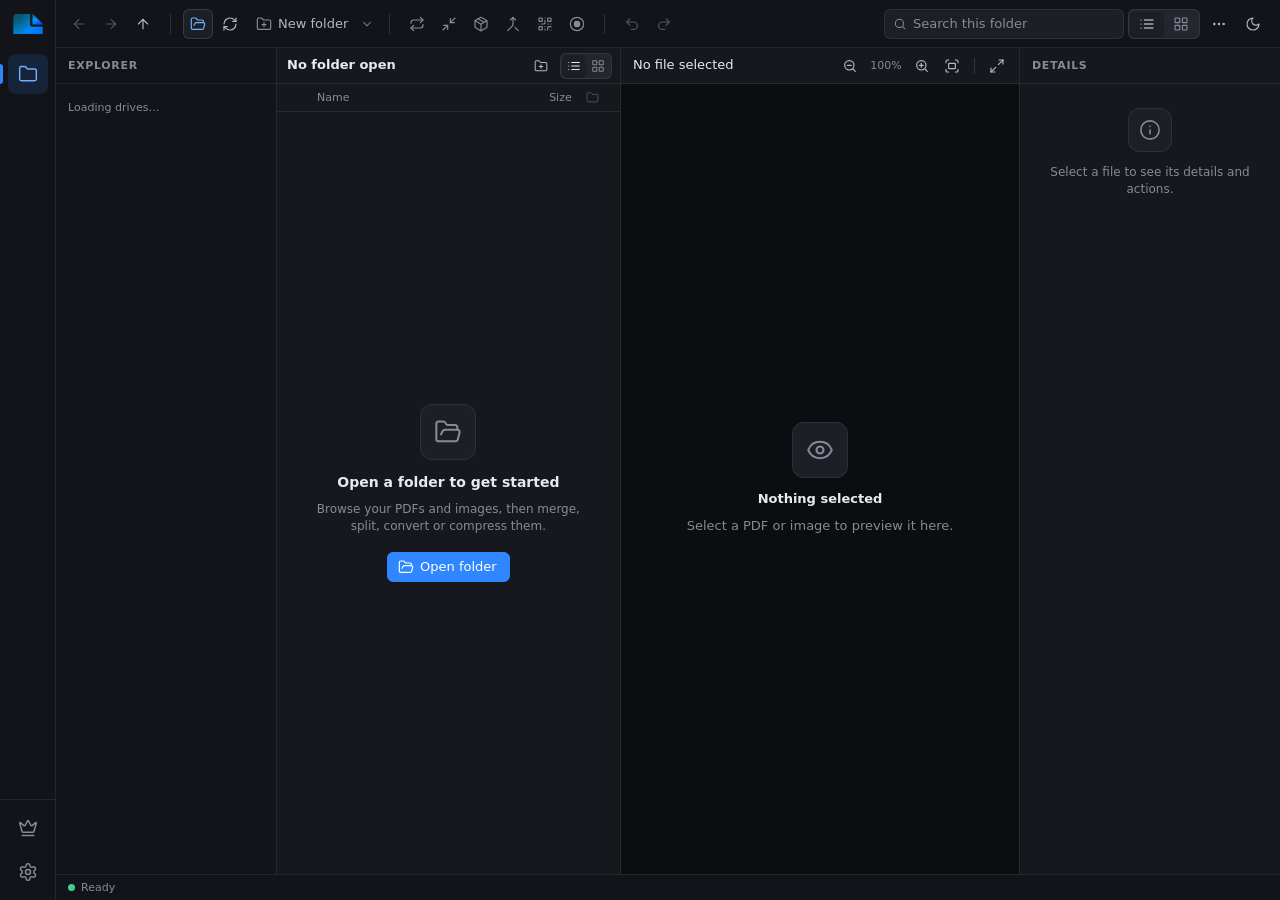
==== ui/index.html @ f3bc3075 "Subscription: plans, checkout, devices and payment history Office Axe now needs an active subscripti" ====
<!DOCTYPE html>
<html lang="en">
<head>
<meta charset="UTF-8">
<meta name="viewport" content="width=device-width, initial-scale=1.0">
<title>Office Axe</title>
<script>
  // pywebview's local file server can drop a few of the ~25 parallel requests
  // on a cold start, leaving the page without icons/styles. If any script or
  // stylesheet fails (or the core modules are missing), reload — at most 3x.
  (function () {
    var failed = false;
    window.addEventListener('error', function (e) {
      var t = e.target;
      if (t && (t.tagName === 'SCRIPT' || t.tagName === 'LINK')) failed = true;
    }, true);
    window.addEventListener('load', function () {
      var bad = failed || typeof Icons === 'undefined' || typeof SFM === 'undefined' ||
                typeof App === 'undefined' || typeof FileTree === 'undefined';
      if (!bad) {
        for (var i = 0; i < document.styleSheets.length; i++) {
          try { if (!document.styleSheets[i].cssRules.length) bad = true; } catch (err) { bad = true; }
        }
      }
      var n = 0;
      try { n = +(sessionStorage.getItem('oxAssetRetry') || 0); } catch (err) {}
      if (bad && n < 3) {
        try { sessionStorage.setItem('oxAssetRetry', String(n + 1)); } catch (err) {}
        setTimeout(function () { location.reload(); }, 150 * (n + 1));
      } else if (!bad) {
        try { sessionStorage.removeItem('oxAssetRetry'); } catch (err) {}
      }
    });
  })();
</script>
<link rel="icon" type="image/png" href="assets/brand/office-axe-mark.png">
<link rel="stylesheet" href="style.css">
<link rel="stylesheet" href="rename-templates.css">
<link rel="stylesheet" href="convert-tools.css">
<link rel="stylesheet" href="pdf-tools.css">
<link rel="stylesheet" href="annotate.css">
<link rel="stylesheet" href="pdf-edit.css">
<link rel="stylesheet" href="studio.css">
<link rel="stylesheet" href="media-tools.css">
<link rel="stylesheet" href="archive.css">
<link rel="stylesheet" href="recorder.css">
<link rel="stylesheet" href="preview-docs.css">
<link rel="stylesheet" href="subscription.css">
<link rel="stylesheet" href="folder-tools.css">
</head>
<body>

<div id="app">

  <!-- ═══════════════════════════════════════════════
       SIDEBAR — vertical navigation rail
       ═══════════════════════════════════════════════ -->
  <aside id="sidebar" aria-label="Main navigation">
    <div class="sidebar-logo" id="sidebar-logo" title="Office Axe"></div>

    <nav class="sidebar-nav">
      <button class="sidebar-btn active" data-panel="workspace" aria-label="Files">
        <i data-icon="folder" data-size="20"></i>
        <span class="tooltip-label">Files</span>
      </button>
    </nav>

    <div class="sidebar-bottom">
      <button class="sidebar-btn" data-panel="subscription" aria-label="Subscription">
        <i data-icon="crown" data-size="20"></i>
        <span class="tooltip-label">Subscription</span>
      </button>
      <button class="sidebar-btn" data-panel="settings" aria-label="Settings">
        <i data-icon="settings" data-size="20"></i>
        <span class="tooltip-label">Settings</span>
      </button>
    </div>
  </aside>

  <!-- ═══════════════════════════════════════════════
       TOOLBAR
       ═══════════════════════════════════════════════ -->
  <header id="toolbar">

    <!-- Navigation -->
    <div class="toolbar-group">
      <button class="toolbar-btn-icon" id="btn-nav-back"    title="Back (Alt+Left)"     aria-label="Back" disabled><i data-icon="arrow-left"></i></button>
      <button class="toolbar-btn-icon" id="btn-nav-forward" title="Forward (Alt+Right)" aria-label="Forward" disabled><i data-icon="arrow-right"></i></button>
      <button class="toolbar-btn-icon" id="btn-nav-up"      title="Up one level (Alt+Up)" aria-label="Up one level"><i data-icon="arrow-up"></i></button>
    </div>

    <div class="toolbar-sep"></div>

    <!-- Folder actions -->
    <div class="toolbar-group">
      <button class="toolbar-btn toolbar-btn-strong" id="btn-open-folder">
        <i data-icon="folder-open"></i><span class="tb-label">Open</span>
      </button>
      <button class="toolbar-btn-icon" id="btn-refresh"    title="Refresh (F5)" aria-label="Refresh"><i data-icon="refresh"></i></button>
      <div class="tb-split" role="group" aria-label="New folder">
        <button class="toolbar-btn" id="btn-new-folder" title="New folder (Ctrl+Shift+N)" aria-label="New folder"><i data-icon="folder-plus"></i><span class="tb-label">New folder</span></button>
        <button class="toolbar-btn-icon tb-split-caret" id="btn-new-folder-menu" title="New folders from a list (Ctrl+Shift+L)" aria-label="More ways to make folders" aria-haspopup="menu"><i data-icon="chevron-down" data-size="14"></i></button>
      </div>
    </div>

    <div class="toolbar-sep"></div>

    <!-- Document tools -->
    <div class="toolbar-group">
      <button class="toolbar-btn" id="btn-convert" title="Convert images to PDF, or PDF pages to images">
        <i data-icon="convert"></i><span class="tb-label">Convert</span>
      </button>
      <button class="toolbar-btn" id="btn-compress-pdf" title="Compress PDFs or images">
        <i data-icon="compress"></i><span class="tb-label">Compress</span>
      </button>
      <button class="toolbar-btn" id="btn-zip" title="Compress the selection to a ZIP (Ctrl+Shift+Z)">
        <i data-icon="package"></i><span class="tb-label">Zip</span>
      </button>
      <button class="toolbar-btn hidden" id="btn-unzip" title="Extract the selected ZIP (Ctrl+Shift+E)">
        <i data-icon="package-open"></i><span class="tb-label">Unzip</span>
      </button>
      <button class="toolbar-btn" id="btn-combine-pdf" title="Merge selected PDFs and images (Ctrl+Enter)">
        <i data-icon="merge"></i><span class="tb-label">Merge</span>
      </button>
      <button class="toolbar-btn" id="btn-qr" title="Pick a QR code on screen — click it to open the link">
        <i data-icon="qr-code"></i><span class="tb-label">QR</span>
      </button>
      <button class="toolbar-btn" id="btn-record" title="Record the screen or take a screenshot (Ctrl+Shift+R)">
        <i data-icon="record"></i><span class="tb-label">Record</span>
      </button>
    </div>

    <div class="toolbar-sep"></div>

    <!-- Undo / Redo -->
    <div class="toolbar-group">
      <button class="toolbar-btn-icon" id="btn-undo" title="Undo (Ctrl+Z)" aria-label="Undo" disabled><i data-icon="undo"></i></button>
      <button class="toolbar-btn-icon" id="btn-redo" title="Redo (Ctrl+Y)" aria-label="Redo" disabled><i data-icon="redo"></i></button>
    </div>

    <div class="toolbar-spacer"></div>

    <!-- Search -->
    <label class="toolbar-search" for="search-input">
      <i data-icon="search" data-size="14"></i>
      <input type="text" id="search-input" placeholder="Search this folder" autocomplete="off" spellcheck="false">
    </label>

    <!-- View toggles -->
    <div class="segmented" role="group" aria-label="View">
      <button class="seg-btn view-mode-btn active" id="btn-view-list"  title="List view" aria-label="List view"><i data-icon="list"></i></button>
      <button class="seg-btn view-mode-btn"        id="btn-view-thumb" title="Thumbnail view" aria-label="Thumbnail view"><i data-icon="grid"></i></button>
    </div>

    <!-- More actions -->
    <button class="toolbar-btn-icon" id="btn-more" title="More actions" aria-label="More actions"><i data-icon="more-horizontal"></i></button>

    <!-- Theme toggle -->
    <button class="toolbar-btn-icon" id="btn-theme" title="Switch to light theme" aria-label="Toggle theme"><i data-icon="moon"></i></button>

  </header>

  <!-- ═══════════════════════════════════════════════
       WORKSPACE — panels rendered here
       ═══════════════════════════════════════════════ -->
  <main id="workspace">

    <!-- ─── PANEL: Files Workspace ─────────────────── -->
    <div id="panel-workspace" class="panel-view" style="display:flex;flex:1;overflow:hidden;">

      <!-- Pane 1: Folder Tree / Navigation -->
      <div class="pane" id="pane-tree">
        <div class="pane-header">
          <span class="pane-title">Explorer</span>
        </div>
        <!-- Alert strip (hidden until needed) -->
        <div class="alert-strip warning hidden" id="alert-strip">
          <i data-icon="alert-triangle" data-size="14"></i>
          <span id="alert-text">Missing documents detected</span>
          <button class="icon-btn icon-btn-sm" style="margin-left:auto" id="alert-dismiss" aria-label="Dismiss"><i data-icon="x" data-size="14"></i></button>
        </div>
        <!-- Tree body -->
        <div class="pane-body">
          <div class="tree-body" id="tree-body">
            <!-- populated by file-tree.js -->
            <div class="empty-state empty-state-sm">
              <p class="empty-state-text">Loading drives…</p>
            </div>
          </div>
        </div>
      </div>

      <div class="pane-resizer" id="resizer-tree-filelist"></div>

      <!-- Pane 2: File List / Thumbnail -->
      <div class="pane" id="pane-filelist">
        <div class="pane-header pane-header-crumbs">
          <!-- Breadcrumb (file-tree.js) -->
          <div id="breadcrumb">
            <span class="breadcrumb-seg last" id="bc-root">No folder open</span>
          </div>
          <button class="icon-btn icon-btn-sm" id="fl-new-folder" title="New folder (Ctrl+Shift+N)" aria-label="New folder"><i data-icon="folder-plus" data-size="14"></i></button>
          <div class="segmented segmented-sm">
            <button class="seg-btn view-btn active" id="fl-view-list"  title="List" aria-label="List"><i data-icon="list" data-size="14"></i></button>
            <button class="seg-btn view-btn"        id="fl-view-thumb" title="Thumbnails" aria-label="Thumbnails"><i data-icon="grid" data-size="14"></i></button>
          </div>
        </div>

        <!-- Column header (list view) / zoom (thumbnail view) -->
        <div class="filelist-toolbar" id="fl-sort-bar">
          <button type="button" class="col-head col-name col-sort" data-sort="name" title="Sort by name">Name<span class="sort-arrow"></span></button>
          <button type="button" class="col-head col-date col-sort" data-sort="mtime" title="Sort by date modified">Modified<span class="sort-arrow"></span></button>
          <button type="button" class="col-head col-size col-sort" data-sort="size" title="Sort by size">Size<span class="sort-arrow"></span></button>
          <button type="button" class="icon-btn icon-btn-sm col-folders-first" id="fl-folders-first" title="Keep folders on top" aria-pressed="false"><i data-icon="folder" data-size="13"></i></button>
          <div class="thumb-zoom-bar" id="thumb-zoom-bar" style="display:none">
            <button class="icon-btn icon-btn-sm" id="thumb-zoom-out" title="Smaller" aria-label="Smaller thumbnails"><i data-icon="minus" data-size="14"></i></button>
            <input type="range" class="zoom-slider" id="thumb-zoom-slider" min="60" max="200" value="100" aria-label="Thumbnail size">
            <button class="icon-btn icon-btn-sm" id="thumb-zoom-in" title="Larger" aria-label="Larger thumbnails"><i data-icon="plus" data-size="14"></i></button>
          </div>
        </div>

        <div class="pane-body">
          <!-- List view -->
          <div id="filelist-list" class="filelist-body">
            <div class="empty-state">
              <div class="empty-state-icon"><i data-icon="folder-open" data-size="28"></i></div>
              <p class="empty-state-title">Open a folder to get started</p>
              <p class="empty-state-text">Browse your PDFs and images, then merge, split, convert or compress them.</p>
              <button class="btn btn-primary" onclick="FileTree.browseFolder()"><i data-icon="folder-open"></i>Open folder</button>
            </div>
          </div>
          <!-- Thumbnail grid (hidden by default) -->
          <div id="filelist-thumb" class="thumb-grid hidden">
            <!-- populated by file-tree.js -->
          </div>
        </div>
      </div>

      <div class="pane-resizer" id="resizer-filelist-preview"></div>

      <!-- Pane 3: Preview -->
      <div class="pane" id="pane-preview">
        <div class="preview-toolbar">
          <span id="preview-file-name" class="label">No file selected</span>
          <div class="toolbar-group" id="preview-zoom-bar">
            <button class="icon-btn" id="preview-zoom-out"   title="Zoom out (Ctrl+−)" aria-label="Zoom out"><i data-icon="zoom-out"></i></button>
            <span   id="preview-zoom-label" class="zoom-label">100%</span>
            <button class="icon-btn" id="preview-zoom-in"    title="Zoom in (Ctrl+=)"  aria-label="Zoom in"><i data-icon="zoom-in"></i></button>
            <button class="icon-btn" id="preview-zoom-reset" title="Reset zoom (Ctrl+0)" aria-label="Reset zoom"><i data-icon="scan-fit"></i></button>
          </div>
          <div class="toolbar-sep toolbar-sep-sm"></div>
          <button class="icon-btn hidden" id="preview-copy-page" title="Copy this page's text" aria-label="Copy page text"><i data-icon="file-text"></i></button>
          <button class="icon-btn hidden" id="preview-copy-all" title="Copy all text" aria-label="Copy all text"><i data-icon="files"></i></button>
          <button class="icon-btn hidden" id="preview-studio" title="Edit: text, comments, signature, photo and pages (Ctrl+Shift+P)" aria-label="Edit"><i data-icon="file-pen"></i></button>
          <button class="icon-btn hidden" id="preview-annotate" title="Annotate image (Ctrl+Shift+A)" aria-label="Annotate image"><i data-icon="annotate"></i></button>
          <button class="icon-btn" id="preview-fullscreen" title="Open full view" aria-label="Open full view"><i data-icon="maximize"></i></button>
        </div>

        <!-- PDF contextual toolbar (shown when a PDF is previewed) -->
        <div class="pdf-ctx-toolbar hidden" id="pdf-ctx-toolbar">
          <button class="icon-btn" id="pdf-rotate-ccw" title="Rotate page counter-clockwise" aria-label="Rotate counter-clockwise"><i data-icon="rotate-ccw"></i></button>
          <button class="icon-btn" id="pdf-rotate-cw"  title="Rotate page clockwise" aria-label="Rotate clockwise"><i data-icon="rotate-cw"></i></button>
          <button class="icon-btn icon-btn-danger" id="pdf-del-page" title="Delete current page" aria-label="Delete current page"><i data-icon="trash"></i></button>
          <div class="toolbar-sep toolbar-sep-sm"></div>
          <button class="btn btn-ghost btn-sm" id="pdf-arrange"  title="Arrange / reorder pages"><i data-icon="layers" data-size="14"></i>Arrange</button>
          <button class="btn btn-ghost btn-sm" id="pdf-split"    title="Split into several PDFs"><i data-icon="scissors" data-size="14"></i>Split</button>
          <button class="btn btn-ghost btn-sm" id="pdf-extract"  title="Extract this page (or a range) to a new PDF"><i data-icon="extract" data-size="14"></i>Extract</button>
          <button class="btn btn-ghost btn-sm" id="pdf-compress" title="Compress PDF"><i data-icon="compress" data-size="14"></i>Compress</button>
        </div>

        <div class="preview-body" id="preview-body" tabindex="-1">
          <!-- Empty state -->
          <div class="preview-empty" id="preview-empty">
            <div class="empty-state-icon"><i data-icon="eye" data-size="28"></i></div>
            <p class="empty-state-title">Nothing selected</p>
            <p class="empty-state-text">Select a PDF or image to preview it here.</p>
          </div>

          <!-- PDF canvas area -->
          <div id="pdf-canvas-wrap" class="hidden"></div>

          <!-- Image preview -->
          <img id="img-preview" class="hidden" src="" alt="preview"
               style="max-width:100%;max-height:100%;object-fit:contain;margin:auto;display:block;padding:16px">

          <!-- Plain text preview -->
          <div  id="text-preview"  class="text-preview hidden"></div>

          <!-- Word / Excel / CSV preview (read-only HTML) -->
          <div  id="doc-preview"   class="doc-preview hidden"></div>

          <!-- PDF floating page nav -->
          <div class="pdf-float-nav hidden" id="pdf-float-nav">
            <button id="pdf-prev" title="Previous page (←)" aria-label="Previous page"><i data-icon="chevron-left"></i></button>
            <div class="pdf-page-info">
              <input type="text" id="pdf-page-input" value="1" aria-label="Page number">
              <span>of <span id="pdf-total-pages">1</span></span>
            </div>
            <button id="pdf-next" title="Next page (→)" aria-label="Next page"><i data-icon="chevron-right"></i></button>
          </div>
        </div>
      </div>

      <div class="pane-resizer" id="resizer-preview-details"></div>

      <!-- Pane 4: Details + Actions -->
      <div class="pane" id="pane-details">
        <div class="pane-header"><span class="pane-title">Details</span></div>

        <!-- Empty state -->
        <div id="details-empty" class="empty-state empty-state-sm">
          <div class="empty-state-icon"><i data-icon="info" data-size="22"></i></div>
          <p class="empty-state-text">Select a file to see its details and actions.</p>
        </div>

        <!-- Content (shown when a file is selected) -->
        <div class="details-body hidden" id="details-content">

          <!-- File header: type badge + dynamic rows -->
          <div class="detail-section detail-head">
            <div class="type-badge" id="file-type-badge">FILE</div>
            <div class="detail-rows" id="detail-rows"></div>
          </div>

          <!-- Quick actions -->
          <div class="detail-section" id="quick-actions">
            <!-- Everyday file actions: one compact row -->
            <div class="qa-quick" role="toolbar" aria-label="File actions">
              <button class="qa-tile primary" id="qa-open" title="Open with the default app"><i data-icon="external-link" data-size="18"></i><span>Open</span></button>
              <button class="qa-tile" id="qa-openwith" title="Choose an installed app"><i data-icon="app-window" data-size="18"></i><span>Open With</span></button>
              <button class="qa-tile" id="qa-opendir" title="Show in folder (Windows Explorer)"><i data-icon="folder-open" data-size="18"></i><span>Folder</span></button>
              <button class="qa-tile" id="qa-copy-path" title="Copy the full path"><i data-icon="copy" data-size="18"></i><span>Copy</span></button>
              <button class="qa-tile" id="qa-rename" title="Rename in the file list (F2) · Tab moves on to the next file"><i data-icon="text-cursor" data-size="18"></i><span>Rename</span></button>
            </div>
            <div class="open-with-pop hidden" id="open-with-pop" role="menu" aria-label="Open with">
              <div id="open-with-list" role="list"></div>
            </div>
            <div class="detail-section-title qa-tools-title">Tools</div>
            <div class="qa-list qa-grid">
              <button class="qa-btn qa-feature hidden" id="qa-sign" title="Sign: draw, type or pick a saved signature, then click on the page to place it (Ctrl+Shift+S)"><span class="icon"><i data-icon="signature"></i></span> Sign</button>
              <button class="qa-btn qa-feature hidden" id="qa-add-photo" title="Add photo: pick a picture (e.g. a passport photo), then drag a box on the page to fit it in"><span class="icon"><i data-icon="image"></i></span> Add photo</button>
              <button class="qa-btn hidden"  id="qa-studio" title="Edit: change text, comment, sign, add photos and arrange pages in one window (Ctrl+Shift+P)"><span class="icon"><i data-icon="file-pen"></i></span> Edit</button>
              <button class="qa-btn hidden"  id="qa-annotate" title="Annotate: highlight, draw, stamp, sign (Ctrl+Shift+A)"><span class="icon"><i data-icon="annotate"></i></span> Annotate</button>
              <button class="qa-btn hidden"  id="qa-compress" title="Compress: make a smaller copy"><span class="icon"><i data-icon="compress"></i></span> Compress</button>
              <button class="qa-btn hidden"  id="qa-convert-pdf" title="Make a PDF of this file (the original is kept)"><span class="icon"><i data-icon="file-pdf"></i></span> To PDF</button>
              <button class="qa-btn hidden"  id="qa-convert-img" title="Convert to JPG / PNG / WEBP / BMP / TIFF"><span class="icon"><i data-icon="convert"></i></span> Convert</button>
              <button class="qa-btn hidden"  id="qa-pdf-images" title="Save PDF pages as images"><span class="icon"><i data-icon="images"></i></span> To images</button>
            </div>
          </div>

          <!-- PDF pages: merge / split / arrange / extract (js/pdf-tools.js) -->
          <div class="detail-section hidden" id="pdf-tools-section">
            <div class="detail-section-title">Pages</div>
            <div class="qa-list qa-grid">
              <button class="qa-btn" id="qa-pdf-arrange" title="Arrange pages: reorder, rotate, delete, insert"><span class="icon"><i data-icon="layers"></i></span> Arrange</button>
              <button class="qa-btn" id="qa-pdf-split" title="Split PDF into several files"><span class="icon"><i data-icon="scissors"></i></span> Split</button>
              <button class="qa-btn" id="qa-pdf-extract" title="Extract pages into a new PDF"><span class="icon"><i data-icon="extract"></i></span> Extract</button>
              <button class="qa-btn" id="qa-pdf-merge" title="Merge with other files"><span class="icon"><i data-icon="merge"></i></span> Merge</button>
              <button class="qa-btn hidden" id="qa-pdf-merge-sel" title="Merge the selected files"><span class="icon"><i data-icon="merge"></i></span> Merge selected</button>
            </div>
          </div>

          <!-- AI Photo Editor (images only) -->
          <div class="detail-section hidden" id="ai-photo-section">
            <div class="detail-section-title">AI photo edit</div>
            <div class="ai-card">
              <div class="ai-card-head">
                <span class="ai-card-icon"><i data-icon="shirt" data-size="16"></i></span>
                <div class="ai-card-text">
                  <div class="ai-card-title">Wear suit &amp; tie</div>
                  <div class="ai-card-sub">Dresses the person in a formal suit</div>
                </div>
                <span class="badge badge-blue ai-card-badge"><i data-icon="sparkles" data-size="11"></i>AI</span>
              </div>
              <div class="ai-opts">
                <div class="ai-opt">
                  <span class="ai-opt-label">Suit</span>
                  <div class="swatches" id="ai-suit-swatches" role="radiogroup" aria-label="Suit colour">
                    <button type="button" class="swatch ai-suit-black" data-v="black" title="Black" aria-label="Black"></button>
                    <button type="button" class="swatch ai-suit-navy" data-v="navy" title="Navy" aria-label="Navy"></button>
                    <button type="button" class="swatch ai-suit-charcoal" data-v="charcoal" title="Charcoal" aria-label="Charcoal"></button>
                    <button type="button" class="swatch ai-suit-grey" data-v="grey" title="Grey" aria-label="Grey"></button>
                  </div>
                  <span class="ai-opt-value" id="ai-suit-name">Black</span>
                  <select id="ai-suit-color" class="hidden" aria-hidden="true">
                    <option value="black">Black</option>
                    <option value="navy">Navy</option>
                    <option value="charcoal">Charcoal</option>
                    <option value="grey">Grey</option>
                  </select>
                </div>
                <div class="ai-opt">
                  <span class="ai-opt-label">Quality</span>
                  <div class="segmented ai-seg" id="ai-quality-seg" role="radiogroup" aria-label="Quality" title="High = best detail; Medium = faster">
                    <button type="button" class="seg-btn active" data-v="high">High</button>
                    <button type="button" class="seg-btn" data-v="medium">Medium</button>
                  </div>
                  <select id="ai-quality" class="hidden" aria-hidden="true">
                    <option value="high">High</option>
                    <option value="medium">Medium</option>
                  </select>
                </div>
                <div class="ai-opt">
                  <span class="ai-opt-label">Necktie</span>
                  <label class="switch" title="Add a necktie"><input type="checkbox" id="ai-tie" checked><span class="switch-track"></span></label>
                </div>
              </div>
              <button class="btn btn-primary btn-block" id="ai-wear-suit" data-ai-action="wear_suit"><i data-icon="shirt" data-size="16"></i>Wear suit &amp; tie</button>
              <div class="ai-out" id="ai-out-name"></div>
              <div id="ai-photo-status" class="ai-status"></div>
            </div>
            <div class="qa-list ai-more">
              <button class="qa-btn hidden" id="ai-compare" title="Before / after slider"><span class="icon"><i data-icon="compare"></i></span> Compare with original</button>
              <button class="qa-btn" id="ai-crop"><span class="icon"><i data-icon="crop"></i></span> Crop…</button>
              <button class="qa-btn" id="ai-photo-size" title="Crop to an official passport / visa / ID photo size"><span class="icon"><i data-icon="user"></i></span> Photo size…</button>
            </div>
          </div>

          <!-- Kept apart from everyday actions -->
          <div class="detail-footer">
            <button class="qa-btn danger" id="qa-delete" title="Move to the _to_review folder next to it (nothing is deleted)"><span class="icon"><i data-icon="archive"></i></span> Move to review</button>
          </div>

        </div>
      </div>

    </div><!-- /panel-workspace -->

    <!-- ─── PANEL: Settings ─────────────────────── -->
    <div id="panel-subscription" class="panel-view page-panel hidden" style="display:none">
      <div class="page-inner sub-page">
        <div class="page-header">
          <div class="page-header-icon"><i data-icon="crown" data-size="20"></i></div>
          <div>
            <h2 class="page-title">Subscription</h2>
            <p class="page-subtitle">Your plan, devices and payments.</p>
          </div>
        </div>
        <div id="sub-page-body"><div class="empty-state empty-state-sm"><span class="spinner"></span></div></div>
      </div>
    </div>

    <div id="panel-settings" class="panel-view page-panel hidden" style="display:none">
      <div class="page-inner">
        <div class="page-header">
          <div class="page-header-icon"><i data-icon="settings" data-size="20"></i></div>
          <div>
            <h2 class="page-title">Settings</h2>
            <p class="page-subtitle">Default folders, OCR language, appearance and the AI key.</p>
          </div>
        </div>
        <div class="card card-row">
          <div class="flex-1">
            <div class="card-title">Application settings</div>
            <p class="text-muted text-sm">Opens the settings window.</p>
          </div>
          <button class="btn btn-primary" id="open-settings-dialog"><i data-icon="settings" data-size="14"></i>Open settings…</button>
        </div>
      </div>
    </div>

  </main><!-- /workspace -->

  <!-- ═══════════════════════════════════════════════
       STATUS BAR
       ═══════════════════════════════════════════════ -->
  <footer id="statusbar">
    <div class="status-item">
      <span class="dot" id="status-dot"></span>
      <span id="status-text">Ready</span>
    </div>
    <div class="status-item" id="status-folder" style="display:none">
      <span class="status-sep"></span>
      <i data-icon="folder" data-size="12"></i>
      <span id="status-folder-name" class="truncate" style="max-width:320px"></span>
    </div>
    <div class="status-sep" id="status-sep-sel" style="display:none"></div>
    <div class="status-item" id="status-sel" style="display:none">
      <span id="status-sel-text"></span>
    </div>
    <div class="status-spacer"></div>
  </footer>

</div><!-- /app -->

<!-- ═══════════════════════════════════════════════
     CONTEXT MENU (legacy mount point; context-menu.js builds #ctx-menu)
     ═══════════════════════════════════════════════ -->
<div id="context-menu" class="hidden"></div>

<!-- ═══════════════════════════════════════════════
     TOAST NOTIFICATIONS
     ═══════════════════════════════════════════════ -->
<div id="toast-container" aria-live="polite"></div>

<!-- ═══════════════════════════════════════════════
     MODAL PORTAL (dialogs render here)
     ═══════════════════════════════════════════════ -->
<div id="modal-portal"></div>

<!-- ═══════════════════════════════════════════════
     SCRIPTS
     ═══════════════════════════════════════════════ -->
<script src="js/icons.js"></script>
<script src="js/bridge.js"></script>
<script src="js/app.js"></script>
<script src="js/file-tree.js"></script>
<script src="js/pdf-text.js"></script>
<script src="js/preview.js"></script>
<script src="js/rename-templates.js"></script>
<script src="js/details.js"></script>
<script src="js/context-menu.js"></script>
<script src="js/dialogs.js"></script>
<script src="js/folder-tools.js"></script>
<script src="js/convert-tools.js"></script>
<script src="js/pdf-tools.js"></script>
<script src="js/archive.js"></script>
<script src="js/annotate.js"></script>
<script src="js/pdf-edit.js"></script>
<script src="js/pdf-form.js"></script>
<script src="js/docx-edit.js"></script>
<script src="js/studio.js"></script>
<script src="js/panels.js"></script>
<script src="js/qr.js"></script>
<script src="js/photo-tools.js"></script>
<script src="js/photo-size.js"></script>
<script src="js/recorder.js"></script>
<script src="js/subscription.js"></script>

</body>
</html>
---- ui/style.css ----
/* ============================================================
   Office Axe — design system + application shell
   style.css

   Full reference with examples: ui/DESIGN.md

   TOKENS (all in :root; light theme overrides under [data-theme="light"])
     Surfaces   --bg-app (deepest) < --bg-sidebar < --bg-panel < --bg-surface
                < --bg-surface-2 (raised);  --bg-hover / --bg-active /
                --bg-selected / --bg-selected-2 are translucent overlays.
     Borders    --border (hairline), --border-strong, --border-focus
     Text       --text-primary, --text-secondary, --text-muted, --text-disabled,
                --text-on-accent, --text-danger
     Accent     --accent (the ONE brand colour), --accent-hover, --accent-active,
                --accent-subtle (tinted bg), --accent-text (accent on dark bg)
     Status     --green/--yellow/--red/--orange/--purple (+ -subtle variants)
     File types --ft-pdf --ft-doc --ft-xls --ft-ppt --ft-img --ft-zip
                --ft-media --ft-code --ft-txt --ft-folder --ft-file
     Spacing    --space-1 4px · -2 8px · -3 12px · -4 16px · -5 24px · -6 32px
     Type       --fs-xs 11 · -sm 12 · -base 13 · -md 14 · -lg 16 · -xl 20 · -2xl 24
                --fw-regular 400 · -medium 500 · -semibold 600 · -bold 700
                --lh-tight 1.25 · --lh 1.45
     Radius     --radius-xs 3 · -sm 4 · (default) 6 · -lg 8 · -xl 12 · -full
     Elevation  --shadow-xs · -sm · (default) · -lg · -popup ; --elev-1..3
     Controls   --control-h 30px · --control-h-sm 26px · --control-h-lg 36px
     Focus      --focus-ring  (use: box-shadow: var(--focus-ring))
     Motion     --transition (fast, 120ms), --transition-slow (200ms)

   COMPONENTS
     Buttons    .btn  .btn-primary  .btn-secondary  .btn-danger  .btn-ghost
                .btn-sm  .btn-lg  .btn-block  .btn-link   .icon-btn (.icon-btn-sm,
                .icon-btn-danger)  .qa-btn (.primary/.danger)  .toolbar-btn(-icon)
     Inputs     .input-text  .form-input  select  textarea  .input-group
                checkbox / radio (native, accent-coloured)  .field  .field-label
                .field-hint  .field-error
     Surfaces   .card (.card-row, .card-title)  .modal-overlay > .modal >
                .modal-header/.modal-body/.modal-footer   .section-title
                .empty-state (.empty-state-icon/-title/-text)
     Feedback   .toast(.success/.error/.warning/.info)  .badge/.pill (+ -blue,
                -green, -yellow, -red, -neutral)  .progress-wrap > .progress-bar
                .spinner  .loading-spinner  .alert-strip  .callout
     Misc       .kbd  .segmented > .seg-btn  .menu / .ctx-item  [data-tooltip]
                .avatar  .divider  .hint  utilities (.hidden .flex-1 .truncate …)
     Icons      <i data-icon="name"></i>  or  Icons.svg('name', 16)  — see js/icons.js
     Feature    (end of file) .modal-head-icon/.modal-heading  .field-grid
                .option-cards/.option-card  .reorder-list/.reorder-row  .progress-block
                .result-list/.result-row  .size-change  .switch  .swatches  .kbd-hints
   ============================================================ */

/* ── Tokens: dark (default) ─────────────────────────────────── */
:root {
  color-scheme: dark;

  /* Surfaces */
  --bg-app:          #0e1014;
  --bg-sidebar:      #121419;
  --bg-panel:        #16181d;
  --bg-surface:      #1c1f25;
  --bg-surface-2:    #23262d;
  --bg-preview:      #0b0d10;
  /* "Paper" — document pages (PDF / Word / Excel previews) stay white in both themes */
  --paper:           #ffffff;
  --paper-text:      #1f2328;
  --paper-muted:     #59636e;
  --paper-line:      #d1d9e0;
  --paper-head:      #f3f5f7;
  --bg-hover:        rgba(255,255,255,.045);
  --bg-active:       rgba(255,255,255,.08);
  --bg-selected:     rgba(47,134,255,.18);
  --bg-selected-2:   rgba(47,134,255,.09);
  --bg-overlay:      rgba(5,6,9,.62);
  --hover-bg:        var(--bg-hover);      /* legacy alias */

  /* Borders */
  --border:          rgba(255,255,255,.075);
  --border-strong:   rgba(255,255,255,.13);
  --border-focus:    #2f86ff;

  /* Text */
  --text-primary:    #e8eaef;
  --text-secondary:  #b3b8c3;
  --text-muted:      #858b97;
  --text-disabled:   #50555f;
  --text-on-accent:  #ffffff;

  /* Accent — the single brand colour */
  --accent:          #2f86ff;   /* Office Axe brand blue */
  --accent-hover:    #4b98ff;
  --accent-active:   #1f6fe6;
  --accent-subtle:   rgba(47,134,255,.14);
  --accent-muted:    rgba(47,134,255,.18);  /* legacy alias */
  --accent-text:     #6fb0ff;
  --accent-ring:     rgba(47,134,255,.40);
  --brand-tile:      #2f86ff;

  /* Status */
  --green:           #3ecf8e;
  --green-subtle:    rgba(62,207,142,.13);
  --yellow:          #e5b54a;
  --yellow-subtle:   rgba(229,181,74,.13);
  --red:             #f0656b;
  --red-subtle:      rgba(240,101,107,.13);
  --orange:          #f2994a;
  --purple:          #a98bff;
  --teal:            #3ec7c0;
  --text-danger:     var(--red);

  /* File-type tints (icons in lists, badges) */
  --ft-pdf:          #f0656b;
  --ft-doc:          #6c9bff;
  --ft-xls:          #3ecf8e;
  --ft-ppt:          #f2994a;
  --ft-img:          #b18cff;
  --ft-zip:          #d9a93c;
  --ft-media:        #3ec7c0;
  --ft-code:         #8fa3bf;
  --ft-txt:          #9aa1ad;
  --ft-folder:       #d8b45a;
  --ft-file:         #8a909b;

  /* Layout */
  --h-titlebar:      0px;
  --h-toolbar:       48px;
  --h-breadcrumb:    36px;
  --h-statusbar:     26px;
  --w-sidebar:       56px;
  --w-sidebar-open:  200px;
  --w-tree:          18%;
  --w-filelist:      28%;
  --w-preview:       36%;
  --w-details:       260px;

  /* Spacing (4/8 scale) */
  --space-0:         2px;
  --space-1:         4px;
  --space-2:         8px;
  --space-3:         12px;
  --space-4:         16px;
  --space-5:         24px;
  --space-6:         32px;

  /* Radius */
  --radius-xs:       3px;
  --radius-sm:       4px;
  --radius:          6px;
  --radius-lg:       8px;
  --radius-xl:       12px;
  --radius-full:     999px;

  /* Elevation */
  --shadow-xs:       0 1px 1px rgba(0,0,0,.25);
  --shadow-sm:       0 1px 2px rgba(0,0,0,.35), 0 0 0 1px rgba(0,0,0,.06);
  --shadow:          0 4px 12px rgba(0,0,0,.35);
  --shadow-lg:       0 12px 32px rgba(0,0,0,.45);
  --shadow-popup:    0 12px 36px rgba(0,0,0,.5), 0 0 0 1px rgba(255,255,255,.06);
  --elev-1:          var(--shadow-sm);
  --elev-2:          var(--shadow);
  --elev-3:          var(--shadow-popup);

  /* Typography */
  --font:            'Segoe UI Variable Text', 'Segoe UI Variable', 'Segoe UI', system-ui, -apple-system, sans-serif;
  --font-display:    'Segoe UI Variable Display', 'Segoe UI Variable', 'Segoe UI', system-ui, sans-serif;
  --font-mono:       'Cascadia Mono', 'Cascadia Code', Consolas, monospace;
  --fs-xs:           11px;
  --fs-sm:           12px;
  --fs-base:         13px;
  --fs-md:           14px;
  --fs-lg:           16px;
  --fs-xl:           20px;
  --fs-2xl:          24px;
  --fw-regular:      400;
  --fw-medium:       500;
  --fw-semibold:     600;
  --fw-bold:         700;
  --lh-tight:        1.25;
  --lh:              1.45;
  --font-size:       var(--fs-base);   /* legacy aliases */
  --font-size-sm:    var(--fs-xs);
  --font-size-lg:    var(--fs-md);

  /* Controls */
  --control-h:       30px;
  --control-h-sm:    26px;
  --control-h-lg:    36px;

  /* Focus + motion */
  --focus-ring:      0 0 0 3px var(--accent-ring);
  --ease:            cubic-bezier(.2,.6,.2,1);
  --transition:      .12s var(--ease);
  --transition-slow: .2s var(--ease);
}

/* ── Tokens: light ──────────────────────────────────────────── */
[data-theme="light"] {
  color-scheme: light;
  --bg-app:          #eef0f3;
  --bg-sidebar:      #f3f4f6;
  --bg-panel:        #fafafb;
  --bg-surface:      #ffffff;
  --bg-surface-2:    #f3f4f6;
  --bg-preview:      #e9ebef;
  --bg-hover:        rgba(16,24,40,.045);
  --bg-active:       rgba(16,24,40,.08);
  --bg-selected:     rgba(26,98,232,.12);
  --bg-selected-2:   rgba(26,98,232,.06);
  --bg-overlay:      rgba(16,20,28,.38);

  --border:          rgba(16,24,40,.09);
  --border-strong:   rgba(16,24,40,.16);
  --border-focus:    #1a62e8;

  --text-primary:    #171a1f;
  --text-secondary:  #484e59;
  --text-muted:      #6b7280;
  --text-disabled:   #b4b9c2;
  --text-on-accent:  #ffffff;

  --accent:          #1a62e8;   /* Office Axe brand blue */
  --accent-hover:    #1553c9;
  --accent-active:   #1146ad;
  --accent-subtle:   rgba(26,98,232,.10);
  --accent-muted:    rgba(26,98,232,.12);
  --accent-text:     #1553c9;
  --accent-ring:     rgba(26,98,232,.30);
  --brand-tile:      #1a62e8;

  --green:           #13804f;
  --green-subtle:    rgba(19,128,79,.10);
  --yellow:          #a16207;
  --yellow-subtle:   rgba(161,98,7,.10);
  --red:             #d0353c;
  --red-subtle:      rgba(208,53,60,.09);
  --orange:          #c2570c;
  --purple:          #7046d6;
  --teal:            #0f7f7a;

  --ft-pdf:          #d0353c;
  --ft-doc:          #2f63d8;
  --ft-xls:          #13804f;
  --ft-ppt:          #c2570c;
  --ft-img:          #7046d6;
  --ft-zip:          #a16207;
  --ft-media:        #0f7f7a;
  --ft-code:         #4b5d78;
  --ft-txt:          #5d636e;
  --ft-folder:       #c08d1b;
  --ft-file:         #6b7280;

  --shadow-xs:       0 1px 1px rgba(16,24,40,.05);
  --shadow-sm:       0 1px 2px rgba(16,24,40,.08), 0 0 0 1px rgba(16,24,40,.03);
  --shadow:          0 4px 12px rgba(16,24,40,.10);
  --shadow-lg:       0 12px 32px rgba(16,24,40,.14);
  --shadow-popup:    0 12px 32px rgba(16,24,40,.16), 0 0 0 1px rgba(16,24,40,.08);
}

/* ── Reset / base ───────────────────────────────────────────── */
*, *::before, *::after { box-sizing: border-box; margin: 0; padding: 0; }
html, body { width: 100%; height: 100%; overflow: hidden; }
body {
  font-family: var(--font);
  font-size:   var(--fs-base);
  line-height: var(--lh);
  color:       var(--text-primary);
  background:  var(--bg-app);
  user-select: none;
  -webkit-user-select: none;
  -webkit-font-smoothing: antialiased;
  text-rendering: optimizeLegibility;
}
* { outline: none; }
:focus-visible { outline: 2px solid var(--border-focus); outline-offset: 1px; }
button, input, select, textarea { font-family: inherit; font-size: inherit; color: inherit; }
button { cursor: pointer; }
input, textarea { user-select: text; -webkit-user-select: text; }
a { color: var(--accent-text); text-decoration: none; }
a:hover { text-decoration: underline; }
code, kbd, pre { font-family: var(--font-mono); }
h1, h2, h3, h4 { font-weight: var(--fw-semibold); line-height: var(--lh-tight); }
::selection { background: var(--accent-ring); }

/* Icons inside text flow */
svg.i { flex-shrink: 0; display: inline-block; vertical-align: middle; }
i[data-icon] { font-style: normal; display: inline-flex; align-items: center; justify-content: center; line-height: 0; flex-shrink: 0; }

/* ── Scrollbars ─────────────────────────────────────────────── */
::-webkit-scrollbar { width: 10px; height: 10px; }
::-webkit-scrollbar-track { background: transparent; }
::-webkit-scrollbar-thumb {
  background: var(--border-strong); border-radius: 10px;
  border: 3px solid transparent; background-clip: padding-box;
}
::-webkit-scrollbar-thumb:hover { background-color: var(--text-disabled); }
::-webkit-scrollbar-corner { background: transparent; }

/* ============================================================
   APP SHELL
   ============================================================ */
#app {
  display: grid;
  grid-template-rows: var(--h-toolbar) 1fr var(--h-statusbar);
  grid-template-columns: var(--w-sidebar) 1fr;
  grid-template-areas:
    "sidebar toolbar"
    "sidebar workspace"
    "sidebar statusbar";
  width:  100vw;
  height: 100vh;
}

/* ── Sidebar ────────────────────────────────────────────────── */
#sidebar {
  grid-area: sidebar;
  background: var(--bg-sidebar);
  border-right: 1px solid var(--border);
  display: flex;
  flex-direction: column;
  align-items: center;
  padding: var(--space-2) 0;
  gap: var(--space-0);
  z-index: 100;
  width: var(--w-sidebar);
}
.sidebar-logo {
  width: 32px; height: 32px;
  display: flex; align-items: center; justify-content: center;
  margin: 0 0 var(--space-3);
  flex-shrink: 0;
  border-radius: var(--radius-lg);
}
.sidebar-logo svg, .sidebar-logo img { display: block; }
.brand-mark { display: block; object-fit: contain; user-select: none; }

/* Full Office Axe logo: navy artwork on light theme, light artwork on dark. */
.brand-wordmark { display: inline-block; line-height: 0; }
.brand-wordmark img { height: 100%; width: auto; user-select: none; }
.brand-wordmark .bw-light { display: none; }
[data-theme="light"] .brand-wordmark .bw-light { display: inline; }
[data-theme="light"] .brand-wordmark .bw-dark  { display: none; }
.sidebar-nav { display: flex; flex-direction: column; align-items: center; gap: var(--space-1); flex: 1; width: 100%; }
.sidebar-bottom { display: flex; flex-direction: column; align-items: center; gap: var(--space-1); width: 100%; padding-top: var(--space-2); border-top: 1px solid var(--border); margin: 0 var(--space-2); }
.sidebar-btn {
  width: 40px; height: 40px;
  display: flex; align-items: center; justify-content: center;
  border-radius: var(--radius-lg);
  color: var(--text-muted);
  position: relative;
  border: none; background: transparent;
  transition: background var(--transition), color var(--transition);
}
.sidebar-btn:hover  { background: var(--bg-hover); color: var(--text-primary); }
.sidebar-btn.active { background: var(--accent-subtle); color: var(--accent-text); }
.sidebar-btn.active::before {
  content: ''; position: absolute; left: -8px; top: 10px; bottom: 10px;
  width: 3px; border-radius: 0 3px 3px 0; background: var(--accent);
}
.sidebar-btn .tooltip-label {
  position: absolute;
  left: calc(100% + 10px);
  top: 50%; transform: translate(-4px, -50%);
  background: var(--bg-surface-2);
  color: var(--text-primary);
  border: 1px solid var(--border-strong);
  padding: 4px 8px;
  border-radius: var(--radius);
  font-size: var(--fs-sm);
  font-weight: var(--fw-medium);
  white-space: nowrap;
  pointer-events: none;
  opacity: 0;
  box-shadow: var(--shadow);
  z-index: 9999;
  transition: opacity var(--transition), transform var(--transition);
}
.sidebar-btn:hover .tooltip-label { opacity: 1; transform: translate(0, -50%); transition-delay: .25s; }
.sidebar-divider { height: 1px; width: 24px; background: var(--border); margin: var(--space-1) 0; }

/* ── Toolbar ────────────────────────────────────────────────── */
#toolbar {
  grid-area: toolbar;
  height: var(--h-toolbar);
  background: var(--bg-sidebar);
  border-bottom: 1px solid var(--border);
  display: flex;
  align-items: center;
  padding: 0 var(--space-3) 0 var(--space-2);
  gap: var(--space-1);
  overflow: hidden;
}
.toolbar-group { display: flex; align-items: center; gap: var(--space-0); }
.toolbar-sep {
  width: 1px; height: 20px; flex-shrink: 0;
  background: var(--border-strong);
  margin: 0 var(--space-2);
}
.toolbar-sep-sm { height: 16px; margin: 0 var(--space-1); }
.toolbar-spacer { flex: 1; min-width: var(--space-2); }

.toolbar-btn {
  display: inline-flex; align-items: center; gap: 6px;
  padding: 0 10px;
  height: var(--control-h);
  border: 1px solid transparent; background: transparent;
  border-radius: var(--radius);
  color: var(--text-secondary);
  font-size: var(--fs-base);
  font-weight: var(--fw-medium);
  white-space: nowrap;
  transition: background var(--transition), color var(--transition), border-color var(--transition);
}
.toolbar-btn:hover    { background: var(--bg-hover);   color: var(--text-primary); }
.toolbar-btn:active   { background: var(--bg-active);  }
.toolbar-btn.active   { background: var(--accent-subtle); color: var(--accent-text); }
.toolbar-btn:disabled { color: var(--text-disabled); pointer-events: none; }
.toolbar-btn .icon    { display: inline-flex; line-height: 0; }
.toolbar-btn svg.i    { color: var(--text-muted); transition: color var(--transition); }
.toolbar-btn:hover svg.i { color: var(--text-primary); }
.toolbar-btn-strong   { background: var(--bg-surface); border-color: var(--border-strong); color: var(--text-primary); box-shadow: var(--shadow-xs); }
.toolbar-btn-strong:hover { background: var(--bg-surface-2); }
.toolbar-btn-strong svg.i { color: var(--accent-text); }
.toolbar-btn.accent   { background: var(--accent); color: var(--text-on-accent); }
.toolbar-btn.accent:hover { background: var(--accent-hover); }

.toolbar-btn-icon {
  display: inline-flex; align-items: center; justify-content: center;
  width: var(--control-h); height: var(--control-h); flex-shrink: 0;
  border: none; background: transparent;
  border-radius: var(--radius);
  color: var(--text-secondary);
  transition: background var(--transition), color var(--transition);
}
.toolbar-btn-icon:hover  { background: var(--bg-hover); color: var(--text-primary); }
.toolbar-btn-icon:active { background: var(--bg-active); }
.toolbar-btn-icon:disabled, .toolbar-btn-icon.disabled { color: var(--text-disabled); pointer-events: none; }
.toolbar-btn-icon.active { background: var(--accent-subtle); color: var(--accent-text); }

/* Search box in toolbar */
.toolbar-search {
  display: flex; align-items: center;
  background: var(--bg-surface);
  border: 1px solid var(--border);
  border-radius: var(--radius);
  padding: 0 var(--space-2);
  gap: 6px;
  height: var(--control-h);
  width: 240px; min-width: 140px; flex-shrink: 1;
  color: var(--text-muted);
  cursor: text;
  transition: border-color var(--transition), box-shadow var(--transition), background var(--transition);
}
.toolbar-search:hover { border-color: var(--border-strong); }
.toolbar-search:focus-within { border-color: var(--border-focus); box-shadow: var(--focus-ring); background: var(--bg-panel); }
.toolbar-search input {
  background: transparent; border: none;
  color: var(--text-primary);
  font-size: var(--fs-base); flex: 1; min-width: 0;
}
.toolbar-search input::placeholder { color: var(--text-muted); }

/* Account avatar button */
.avatar-btn {
  display: inline-flex; align-items: center; justify-content: center;
  width: var(--control-h); height: var(--control-h); flex-shrink: 0;
  border: none; background: transparent; border-radius: var(--radius-full);
  margin-left: var(--space-1);
  transition: box-shadow var(--transition);
}
.avatar-btn:hover .avatar { box-shadow: 0 0 0 2px var(--border-strong); }
.avatar-btn[aria-expanded="true"] .avatar { box-shadow: 0 0 0 2px var(--accent); }
.avatar {
  width: 26px; height: 26px; border-radius: var(--radius-full);
  display: inline-flex; align-items: center; justify-content: center;
  background: var(--bg-surface-2); color: var(--text-secondary);
  border: 1px solid var(--border-strong);
  font-size: var(--fs-sm); font-weight: var(--fw-semibold);
  text-transform: uppercase; flex-shrink: 0;
  transition: box-shadow var(--transition);
}
.avatar.on   { background: var(--accent); border-color: transparent; color: var(--text-on-accent); }
.avatar-lg   { width: 48px; height: 48px; font-size: var(--fs-xl); }

/* Responsive toolbar: drop labels before anything overflows */
@media (max-width: 1320px) { #toolbar .tb-label { display: none; } #toolbar .toolbar-btn { padding: 0; width: var(--control-h); justify-content: center; } }
@media (max-width: 980px)  { .toolbar-search { width: 160px; } }

/* ── Workspace ──────────────────────────────────────────────── */
#workspace {
  grid-area: workspace;
  display: flex;
  overflow: hidden;
  position: relative;
  background: var(--bg-panel);
}

/* ── Status Bar ─────────────────────────────────────────────── */
#statusbar {
  grid-area: statusbar;
  background: var(--bg-sidebar);
  border-top: 1px solid var(--border);
  display: flex; align-items: center;
  padding: 0 var(--space-3);
  gap: var(--space-3);
  font-size: var(--fs-xs);
  color: var(--text-muted);
  overflow: hidden;
}
.status-item {
  display: flex; align-items: center; gap: 6px;
  white-space: nowrap; min-width: 0;
}
.status-item .dot {
  width: 7px; height: 7px; border-radius: 50%;
  background: var(--green);
  flex-shrink: 0;
}
.status-item .dot.busy  { background: var(--accent); animation: pulse 1.2s infinite; }
.status-item .dot.error { background: var(--red); }
.status-sep { width: 1px; height: 12px; background: var(--border-strong); flex-shrink: 0; }
.status-item > .status-sep { margin-right: 6px; }
.status-spacer { flex: 1; }

@keyframes pulse { 0%,100% { opacity: 1; } 50% { opacity: .35; } }

/* ============================================================
   PANES (resizable columns inside #workspace)
   ============================================================ */
.pane {
  display: flex;
  flex-direction: column;
  background: var(--bg-panel);
  overflow: hidden;
  flex-shrink: 0;
  min-height: 0;
  height: 100%;
}
.pane-header {
  height: var(--h-breadcrumb);
  padding: 0 var(--space-3);
  display: flex; align-items: center; gap: var(--space-2);
  border-bottom: 1px solid var(--border);
  background: var(--bg-panel);
  font-size: var(--fs-xs);
  font-weight: var(--fw-semibold);
  color: var(--text-muted);
  text-transform: uppercase;
  letter-spacing: .06em;
  flex-shrink: 0;
}
.pane-title { flex: 1; overflow: hidden; text-overflow: ellipsis; white-space: nowrap; }
.pane-header-crumbs { text-transform: none; letter-spacing: 0; font-weight: var(--fw-regular); padding: 0 var(--space-2) 0 var(--space-1); }
.pane-body { flex: 1; min-height: 0; overflow: hidden; display: flex; flex-direction: column; }

/* Resizer handle between panes */
.pane-resizer {
  width: 5px; margin: 0 -2px;
  background: transparent;
  cursor: col-resize;
  flex-shrink: 0;
  position: relative;
  z-index: 10;
}
.pane-resizer::after {
  content: ''; position: absolute; top: 0; bottom: 0; left: 2px; width: 1px;
  background: var(--border);
  transition: background var(--transition), width var(--transition), left var(--transition);
}
.pane-resizer:hover::after, .pane-resizer.dragging::after { background: var(--accent); width: 3px; left: 1px; }

/* ── Pane 1: Folder tree ───────────────────────────────────── */
#pane-tree { width: var(--w-tree); min-width: 170px; background: var(--bg-sidebar); }
#pane-tree .pane-header { background: var(--bg-sidebar); }

/* Breadcrumb bar */
#breadcrumb {
  flex: 1; min-width: 0;
  display: flex; align-items: center; gap: 1px;
  overflow: hidden;
  font-size: var(--fs-base);
}
.breadcrumb-seg {
  display: inline-flex; align-items: center; gap: 4px;
  padding: 2px 6px;
  border-radius: var(--radius-sm);
  font-size: var(--fs-base);
  color: var(--text-muted);
  cursor: pointer;
  white-space: nowrap;
  flex-shrink: 1; min-width: 0; overflow: hidden; text-overflow: ellipsis;
  transition: background var(--transition), color var(--transition);
}
.breadcrumb-seg:hover  { background: var(--bg-hover); color: var(--text-primary); }
.breadcrumb-seg.last   { color: var(--text-primary); font-weight: var(--fw-semibold); flex-shrink: 0; max-width: 60%; }
.breadcrumb-arrow { color: var(--text-disabled); display: inline-flex; flex-shrink: 0; }
.breadcrumb-more  { flex-shrink: 0; }

/* Tree */
.tree-body { flex: 1; min-height: 0; overflow-y: auto; overflow-x: hidden; padding: var(--space-1) var(--space-1) var(--space-3); }
.tree-browse-btn { margin: var(--space-1) var(--space-1) var(--space-2) !important; width: calc(100% - 8px) !important; justify-content: flex-start !important; }
.tree-section-hdr {
  padding: var(--space-3) var(--space-2) var(--space-1);
  font-size: var(--fs-xs);
  font-weight: var(--fw-semibold);
  letter-spacing: .06em;
  text-transform: uppercase;
  color: var(--text-muted);
}
.tree-node {               /* row = .tree-line + .tree-children (nested nodes) */
  display: block;
  font-size: var(--fs-base);
  color: var(--text-secondary);
  position: relative;
}
.tree-line {
  display: flex; align-items: center; gap: 6px;
  height: 28px;
  padding-right: var(--space-1);
  border-radius: var(--radius);
  cursor: pointer;
  transition: background var(--transition), color var(--transition);
}
.tree-line:hover { background: var(--bg-hover); color: var(--text-primary); }
.tree-node.active > .tree-line { background: var(--bg-selected); color: var(--text-primary); }
.tree-node.active > .tree-line > .tree-icon { color: var(--accent-text); }
.tree-drive > .tree-line { font-weight: var(--fw-medium); }
.tree-arrow {
  width: 16px; height: 28px;
  display: inline-flex; align-items: center; justify-content: center;
  color: var(--text-muted);
  flex-shrink: 0; border-radius: var(--radius-sm);
}
.tree-arrow:hover { color: var(--text-primary); }
.tree-icon { flex-shrink: 0; display: inline-flex; align-items: center; color: var(--ft-folder); }
.tree-drive > .tree-line > .tree-icon { color: var(--text-muted); }
.tree-icon svg { width: 16px; height: 16px; }
.tree-label {
  flex: 1; min-width: 0;
  white-space: nowrap;
  overflow: hidden;
  text-overflow: ellipsis;
  line-height: 28px;
}
.tree-children { width: 100%; flex-basis: 100%; padding-left: 0; }
.tree-loading { padding: 2px 30px; color: var(--text-muted); font-size: var(--fs-xs); }
/* legacy row style (kept for older callers) */
.tree-row { display: flex; align-items: center; gap: 6px; padding: 0 8px; height: 28px; border-radius: var(--radius); cursor: pointer; }
.tree-row:hover { background: var(--bg-hover); }
.tree-row.selected { background: var(--bg-selected); }

/* ── Pane 2: File list ─────────────────────────────────────── */
#pane-filelist { width: var(--w-filelist); min-width: 220px; container-type: inline-size; }
.filelist-toolbar {
  height: 28px;
  padding: 0 calc(var(--space-2) + var(--space-2)) 0 calc(var(--space-2) + var(--space-2));
  display: flex; align-items: center; gap: var(--space-2);
  border-bottom: 1px solid var(--border);
  flex-shrink: 0;
  background: var(--bg-panel);
}
.col-head { font-size: var(--fs-xs); font-weight: var(--fw-medium); color: var(--text-muted); white-space: nowrap; }
.col-name { flex: 1; padding-left: 24px; }
.col-date { width: 96px; text-align: left; flex-shrink: 0; }
.col-size { width: 64px; text-align: right; flex-shrink: 0; }
.filelist-toolbar:has(#thumb-zoom-bar[style*="flex"]) .col-head { display: none; }
@container (max-width: 380px) { .col-date, .file-item .date { display: none !important; } }

.view-btn { /* list/grid toggle in the file list header (also .seg-btn) */ }

/* List view */
.filelist-body { flex: 1; overflow-y: auto; overflow-x: hidden; padding: var(--space-1) var(--space-2); }
.file-item {
  display: flex; align-items: center; gap: var(--space-2);
  padding: 0 var(--space-2);
  height: 30px;
  cursor: default;
  border-radius: var(--radius);
  position: relative;
  color: var(--text-primary);
}
.file-item:hover    { background: var(--bg-hover); }
.file-item.selected { background: var(--bg-selected); }
.file-item.selected:hover { background: var(--bg-selected); }
.file-item.focused  { box-shadow: inset 0 0 0 1px var(--accent-ring); }
.file-item .icon    { flex-shrink: 0; width: 16px; display: inline-flex; align-items: center; justify-content: center; }
.file-item .name    { flex: 1; min-width: 0; overflow: hidden; text-overflow: ellipsis; white-space: nowrap; font-size: var(--fs-base); }
.file-item.is-dir .name { font-weight: var(--fw-medium); }
.file-item .date    { width: 96px; flex-shrink: 0; font-size: var(--fs-xs); color: var(--text-muted); white-space: nowrap; overflow: hidden; text-overflow: ellipsis; font-variant-numeric: tabular-nums; }
.file-item .size    { width: 64px; flex-shrink: 0; font-size: var(--fs-xs); color: var(--text-muted); white-space: nowrap; text-align: right; font-variant-numeric: tabular-nums; }
.file-item .ext-badge {
  font-size: 9px; font-weight: var(--fw-bold); letter-spacing: .04em;
  padding: 1px 4px; border-radius: var(--radius-xs);
  text-transform: uppercase;
}

/* File-type tints — used by Icons.file() and badges */
.ft { display: inline-flex; align-items: center; justify-content: center; line-height: 0; color: var(--ft-file); }
.ft-pdf    { color: var(--ft-pdf); }
.ft-doc    { color: var(--ft-doc); }
.ft-xls    { color: var(--ft-xls); }
.ft-ppt    { color: var(--ft-ppt); }
.ft-img    { color: var(--ft-img); }
.ft-zip    { color: var(--ft-zip); }
.ft-media  { color: var(--ft-media); }
.ft-code   { color: var(--ft-code); }
.ft-txt    { color: var(--ft-txt); }
.ft-folder { color: var(--ft-folder); }
.ft-file   { color: var(--ft-file); }

/* Thumbnail grid view */
.thumb-grid {
  display: grid;
  grid-template-columns: repeat(auto-fill, minmax(112px, 1fr));
  align-content: start;
  gap: var(--space-2);
  padding: var(--space-3);
  overflow-y: auto;
  flex: 1;
}
.thumb-tile {
  display: flex; flex-direction: column; align-items: center; gap: 6px;
  padding: var(--space-2) var(--space-1) 6px;
  border-radius: var(--radius-lg);
  border: 1px solid transparent;
  cursor: default;
  transition: background var(--transition), border-color var(--transition);
  position: relative;
}
.thumb-tile:hover    { background: var(--bg-hover); }
.thumb-tile.selected { border-color: var(--accent); background: var(--bg-selected); }
.thumb-tile .img-wrap {
  width: 80px; height: 90px;
  display: flex; align-items: center; justify-content: center;
  border-radius: var(--radius);
  overflow: hidden;
  background: var(--bg-surface);
  border: 1px solid var(--border);
}
.thumb-tile img { max-width: 100%; max-height: 100%; object-fit: contain; }
.thumb-tile .thumb-icon { display: inline-flex; color: var(--text-muted); }
.thumb-tile .thumb-name {
  font-size: var(--fs-xs); text-align: center;
  overflow: hidden; text-overflow: ellipsis;
  white-space: nowrap; width: 100%;
  color: var(--text-secondary);
}
.thumb-tile.selected .thumb-name { color: var(--text-primary); }
.thumb-tile .thumb-pages { font-size: 10px; color: var(--text-muted); }
.thumb-zoom-bar {
  display: flex; align-items: center; gap: var(--space-1);
  margin-left: auto; font-size: var(--fs-xs); color: var(--text-muted);
}

/* Range slider (thumb zoom + generic) */
input[type="range"] { accent-color: var(--accent); }
.zoom-slider {
  -webkit-appearance: none; appearance: none;
  width: 90px; height: 4px;
  background: var(--border-strong); border-radius: 2px; cursor: pointer;
}
.zoom-slider::-webkit-slider-thumb {
  -webkit-appearance: none; appearance: none;
  width: 14px; height: 14px; background: var(--bg-surface);
  border: 2px solid var(--accent);
  border-radius: 50%; cursor: pointer;
}

/* ── Pane 3: Preview ──────────────────────────────────────────*/
#pane-preview {
  flex: 1;
  min-width: 240px;
  position: relative;
}
.preview-toolbar {
  height: var(--h-breadcrumb);
  padding: 0 var(--space-2) 0 var(--space-3);
  display: flex; align-items: center; gap: var(--space-1);
  border-bottom: 1px solid var(--border);
  flex-shrink: 0;
  background: var(--bg-panel);
}
.preview-toolbar .label {
  font-size: var(--fs-base); font-weight: var(--fw-medium); color: var(--text-primary);
  flex: 1; min-width: 0; overflow: hidden; text-overflow: ellipsis; white-space: nowrap;
}
.zoom-label { font-size: var(--fs-xs); color: var(--text-muted); min-width: 40px; text-align: center; font-variant-numeric: tabular-nums; }
.preview-body {
  flex: 1;
  min-height: 0;
  overflow: hidden;
  display: flex;
  flex-direction: column;
  position: relative;
  background: var(--bg-preview);
}
.preview-empty {
  flex: 1; display: flex; flex-direction: column;
  align-items: center; justify-content: center; gap: var(--space-2);
  color: var(--text-muted); padding: var(--space-5); text-align: center;
}
.preview-empty .big-icon { font-size: 40px; opacity: .5; margin: 0; }
.preview-empty p { font-size: var(--fs-base); }

/* PDF preview pages */
#pdf-canvas-wrap {
  flex: 1; overflow: auto;
  display: flex; flex-direction: column; align-items: center;
  padding: var(--space-4) var(--space-3) 72px;
  gap: var(--space-3);
}
.pdf-page-canvas {
  display: block;
  margin: 0 auto;
  background: #fff;
  border-radius: 2px;
  box-shadow: 0 1px 3px rgba(0,0,0,.25), 0 8px 24px rgba(0,0,0,.25);
}
[data-page-slot] { background: var(--bg-surface) !important; box-shadow: none !important; border: 1px solid var(--border); }

/* PDF floating nav */
.pdf-float-nav {
  position: absolute;
  bottom: var(--space-4); left: 50%; transform: translateX(-50%);
  display: flex; align-items: center; gap: var(--space-1);
  background: color-mix(in srgb, var(--bg-surface-2) 88%, transparent);
  backdrop-filter: blur(12px);
  border: 1px solid var(--border-strong);
  border-radius: var(--radius-full);
  padding: 3px;
  box-shadow: var(--shadow-lg);
  z-index: 50;
}
.pdf-float-nav button {
  width: 28px; height: 28px; display: inline-flex; align-items: center; justify-content: center;
  background: transparent; border: none;
  color: var(--text-secondary);
  border-radius: var(--radius-full);
  transition: background var(--transition), color var(--transition);
}
.pdf-float-nav button:hover { color: var(--text-primary); background: var(--bg-hover); }
.pdf-page-info { font-size: var(--fs-sm); color: var(--text-muted); display: flex; align-items: center; gap: 6px; padding: 0 2px; font-variant-numeric: tabular-nums; }
.pdf-page-info input {
  width: 36px; height: 24px; background: var(--bg-surface); border: 1px solid var(--border);
  color: var(--text-primary); border-radius: var(--radius-sm);
  padding: 0 4px; text-align: center; font-size: var(--fs-sm);
}
.pdf-page-info input:focus { border-color: var(--border-focus); }

/* Image preview */
#img-preview { transition: opacity var(--transition-slow); }
#img-preview-canvas { max-width: 100%; max-height: 100%; object-fit: contain; display: block; margin: auto; }

/* Text preview */
.text-preview {
  flex: 1; overflow: auto;
  padding: var(--space-4) var(--space-5);
  font-family: var(--font-mono);
  font-size: var(--fs-sm);
  color: var(--text-secondary);
  background: var(--bg-panel);
  line-height: 1.7;
  white-space: pre-wrap;
  word-break: break-word;
  user-select: text;
}

/* PDF contextual toolbar (below the preview header) */
.pdf-ctx-toolbar {
  height: 36px;
  padding: 0 var(--space-2);
  display: flex; align-items: center; gap: var(--space-0);
  background: var(--bg-panel);
  border-bottom: 1px solid var(--border);
  flex-shrink: 0;
  overflow: hidden;
}
.pdf-ctx-toolbar .btn-sm { color: var(--text-secondary); }
#pane-preview { container-type: inline-size; }
@container (max-width: 520px) { .pdf-ctx-toolbar .btn-sm { font-size: 0; gap: 0; padding: 0 6px; } }
/* At ≤100% zoom pages shrink to the pane width instead of overflowing */
#pdf-canvas-wrap.fit-width .pdf-page-canvas { max-width: 100%; height: auto; }
#pdf-canvas-wrap.fit-width [data-page-slot] { max-width: 100%; }
.pdf-ctx-toolbar .btn-sm:hover { color: var(--text-primary); }

/* ── Pane 4: Details ─────────────────────────────────────────*/
#pane-details { width: var(--w-details); min-width: 200px; }
.details-body { flex: 1; overflow-y: auto; padding: 0; display: flex; flex-direction: column; }

.detail-section {
  display: flex; flex-direction: column; gap: var(--space-2);
  padding: var(--space-3) var(--space-3);
  border-bottom: 1px solid var(--border);
}
.detail-section:last-child { border-bottom: none; }
.detail-section-title {
  display: flex; align-items: center; gap: var(--space-2);
  font-size: var(--fs-xs); font-weight: var(--fw-semibold);
  letter-spacing: .06em; text-transform: uppercase;
  color: var(--text-muted);
}
.detail-head { gap: var(--space-3); }
.detail-rows { display: grid; grid-template-columns: auto 1fr; gap: 6px var(--space-3); }
.detail-row { display: contents; }
.detail-label { color: var(--text-muted); font-size: var(--fs-sm); white-space: nowrap; }
.detail-value {
  font-size: var(--fs-sm); color: var(--text-primary);
  min-width: 0; overflow: hidden; text-overflow: ellipsis; white-space: nowrap;
  user-select: text;
}
.detail-value.mono { font-family: var(--font-mono); font-size: var(--fs-xs); }
.detail-row:first-child .detail-value { white-space: normal; word-break: break-word; font-weight: var(--fw-medium); }

/* Type badge (details header) */
.type-badge, .file-type-badge {
  display: inline-flex; align-items: center; justify-content: center; gap: 6px;
  align-self: flex-start;
  height: 26px;
  padding: 0 10px;
  border-radius: var(--radius);
  font-size: var(--fs-xs);
  font-weight: var(--fw-bold);
  letter-spacing: .06em;
  background: var(--bg-surface-2);
  color: var(--text-secondary);
}
.type-pdf    { background: color-mix(in srgb, var(--ft-pdf) 15%, transparent);  color: var(--ft-pdf); }
.type-doc    { background: color-mix(in srgb, var(--ft-doc) 15%, transparent);  color: var(--ft-doc); }
.type-xls    { background: color-mix(in srgb, var(--ft-xls) 15%, transparent);  color: var(--ft-xls); }
.type-ppt    { background: color-mix(in srgb, var(--ft-ppt) 15%, transparent);  color: var(--ft-ppt); }
.type-img    { background: color-mix(in srgb, var(--ft-img) 15%, transparent);  color: var(--ft-img); }
.type-zip    { background: color-mix(in srgb, var(--ft-zip) 15%, transparent);  color: var(--ft-zip); }
.type-txt    { background: color-mix(in srgb, var(--ft-txt) 15%, transparent);  color: var(--ft-txt); }
.type-file   { background: var(--bg-surface-2); color: var(--text-muted); }
.type-folder { background: color-mix(in srgb, var(--ft-folder) 15%, transparent); color: var(--ft-folder); }

/* Quick actions */
.qa-list, .quick-actions { display: flex; flex-direction: column; gap: var(--space-0); }
.qa-btn {
  display: flex; align-items: center; gap: var(--space-2);
  width: 100%; min-height: 30px;
  padding: 0 var(--space-2);
  border: none; background: transparent;
  border-radius: var(--radius);
  color: var(--text-secondary);
  font-size: var(--fs-base);
  text-align: left;
  transition: background var(--transition), color var(--transition);
}
.qa-btn:hover   { background: var(--bg-hover); color: var(--text-primary); }
.qa-btn:active  { background: var(--bg-active); }
.qa-btn:disabled { color: var(--text-disabled); pointer-events: none; }
.qa-btn .icon   { width: 16px; display: inline-flex; align-items: center; justify-content: center; color: var(--text-muted); flex-shrink: 0; font-size: 14px; }
.qa-btn:hover .icon { color: var(--text-primary); }
.qa-btn.primary { color: var(--accent-text); }
.qa-btn.primary .icon { color: var(--accent-text); }
.qa-btn.primary:hover { background: var(--accent-subtle); }
.qa-btn.danger  { color: var(--red); }
.qa-btn.danger .icon { color: var(--red); }
.qa-btn.danger:hover  { background: var(--red-subtle); }

/* Rename input */
.rename-wrap { display: flex; flex-direction: column; gap: var(--space-1); }
.rename-input { width: 100%; }
.rename-apply-btn { /* legacy */ align-self: flex-end; }

/* Rename suggestion dropdown */
.rename-suggestions {
  position: absolute;
  z-index: 500;
  background: var(--bg-surface);
  border: 1px solid var(--border-strong);
  border-radius: var(--radius-lg);
  box-shadow: var(--shadow-popup);
  max-height: 220px; overflow-y: auto;
  min-width: 200px;
  padding: var(--space-1) 0;
}
.rename-suggest-item, .ac-item {
  padding: 6px var(--space-3);
  cursor: pointer;
  font-size: var(--fs-sm);
  color: var(--text-primary);
}
.rename-suggest-item:hover, .rename-suggest-item.active,
.ac-item:hover, .ac-item.active { background: var(--bg-selected); color: var(--text-primary); }

/* ============================================================
   BUTTONS
   ============================================================ */
.btn {
  display: inline-flex; align-items: center; justify-content: center; gap: 6px;
  height: var(--control-h);
  padding: 0 var(--space-3);
  border-radius: var(--radius);
  border: 1px solid var(--border-strong);
  background: var(--bg-surface);
  color: var(--text-primary);
  font-size: var(--fs-base);
  font-weight: var(--fw-medium);
  line-height: 1;
  white-space: nowrap;
  box-shadow: var(--shadow-xs);
  transition: background var(--transition), border-color var(--transition), color var(--transition), box-shadow var(--transition);
}
.btn:hover   { background: var(--bg-surface-2); border-color: var(--border-strong); }
.btn:active  { background: var(--bg-active); }
.btn:focus-visible { outline: none; box-shadow: var(--focus-ring); border-color: var(--border-focus); }
.btn:disabled, .btn.disabled { opacity: .45; pointer-events: none; box-shadow: none; }
.btn .icon   { display: inline-flex; line-height: 0; font-size: 14px; }
.btn svg.i   { margin-left: -2px; }

.btn-secondary { background: var(--bg-surface-2); }
.btn-secondary:hover { background: var(--bg-active); }

.btn-primary { background: var(--accent); border-color: var(--accent); color: var(--text-on-accent); box-shadow: 0 1px 2px rgba(0,0,0,.2); }
.btn-primary:hover  { background: var(--accent-hover); border-color: var(--accent-hover); }
.btn-primary:active { background: var(--accent-active); border-color: var(--accent-active); }

.btn-danger  { background: var(--red-subtle); color: var(--red); border-color: color-mix(in srgb, var(--red) 30%, transparent); box-shadow: none; }
.btn-danger:hover  { background: var(--red); border-color: var(--red); color: #fff; }

.btn-ghost   { background: transparent; border-color: transparent; color: var(--text-secondary); box-shadow: none; }
.btn-ghost:hover { background: var(--bg-hover); border-color: transparent; color: var(--text-primary); }

.btn-link    { background: none; border: none; box-shadow: none; padding: 0; height: auto; color: var(--accent-text); font-weight: var(--fw-medium); }
.btn-link:hover { background: none; text-decoration: underline; }

.btn-sm  { height: var(--control-h-sm); padding: 0 var(--space-2); font-size: var(--fs-sm); gap: 5px; }
.btn-lg  { height: var(--control-h-lg); padding: 0 var(--space-4); font-size: var(--fs-md); }
.btn-block { width: 100%; }

.btn.is-loading { position: relative; color: transparent !important; pointer-events: none; }
.btn.is-loading::after {
  content: ''; position: absolute; width: 14px; height: 14px; inset: 0; margin: auto;
  border: 2px solid currentColor; border-color: rgba(255,255,255,.35); border-top-color: #fff;
  border-radius: 50%; animation: spin .7s linear infinite;
}
.btn:not(.btn-primary).is-loading::after { border-color: var(--border-strong); border-top-color: var(--accent); }

/* Square icon button */
.icon-btn, .btn-icon {
  display: inline-flex; align-items: center; justify-content: center;
  width: 28px; height: 28px; flex-shrink: 0;
  padding: 0;
  border: none; background: transparent;
  border-radius: var(--radius);
  color: var(--text-secondary);
  font-size: 14px;
  transition: background var(--transition), color var(--transition);
}
.icon-btn:hover, .btn-icon:hover { background: var(--bg-hover); color: var(--text-primary); }
.icon-btn:active { background: var(--bg-active); }
.icon-btn:disabled { color: var(--text-disabled); pointer-events: none; }
.icon-btn.active { background: var(--accent-subtle); color: var(--accent-text); }
.icon-btn-sm { width: 22px; height: 22px; border-radius: var(--radius-sm); }
.icon-btn-danger:hover { background: var(--red-subtle); color: var(--red); }

/* Segmented control */
.segmented, .cloud-seg {
  display: inline-flex; align-items: center; gap: 2px; flex-shrink: 0;
  padding: 2px;
  background: var(--bg-surface-2);
  border: 1px solid var(--border);
  border-radius: var(--radius);
}
.seg-btn, .cloud-seg-btn {
  display: inline-flex; align-items: center; justify-content: center; gap: 6px;
  height: calc(var(--control-h) - 6px); min-width: calc(var(--control-h) - 6px);
  padding: 0 var(--space-2);
  border: none; border-radius: var(--radius-sm);
  background: transparent; color: var(--text-muted);
  font-size: var(--fs-sm); font-weight: var(--fw-medium);
  transition: background var(--transition), color var(--transition), box-shadow var(--transition);
}
.seg-btn:hover, .cloud-seg-btn:hover { color: var(--text-primary); }
.seg-btn.active, .cloud-seg-btn.active { background: var(--bg-surface); color: var(--text-primary); box-shadow: var(--shadow-sm); }
[data-theme="light"] .seg-btn.active, [data-theme="light"] .cloud-seg-btn.active { background: #fff; }
.segmented-sm .seg-btn { height: 20px; min-width: 22px; padding: 0 4px; }
.segmented .seg-btn:only-child { flex: 1; }
.segmented.segmented-block { display: flex; }
.segmented.segmented-block .seg-btn { flex: 1; }

/* ============================================================
   FORM CONTROLS
   ============================================================ */
.input-text, .form-input,
.modal select, .modal textarea, .modal input[type="text"], .modal input[type="number"],
.modal input[type="password"], .modal input[type="email"], .modal input[type="search"] {
  height: var(--control-h);
  background: var(--bg-panel);
  border: 1px solid var(--border-strong);
  border-radius: var(--radius);
  color: var(--text-primary);
  font-size: var(--fs-base);
  padding: 0 10px;
  outline: none;
  min-width: 0;
  transition: border-color var(--transition), box-shadow var(--transition), background var(--transition);
}
.input-text, .form-input { width: 100%; }
[data-theme="light"] .input-text, [data-theme="light"] .form-input,
[data-theme="light"] .modal select, [data-theme="light"] .modal textarea,
[data-theme="light"] .modal input[type="text"], [data-theme="light"] .modal input[type="number"],
[data-theme="light"] .modal input[type="password"], [data-theme="light"] .modal input[type="email"] { background-color: #fff; }
.input-text:hover, .form-input:hover { border-color: color-mix(in srgb, var(--border-strong) 60%, var(--text-muted)); }
.input-text:focus, .form-input:focus,
.modal select:focus, .modal textarea:focus, .modal input:focus { border-color: var(--border-focus); box-shadow: var(--focus-ring); }
.input-text::placeholder, .form-input::placeholder, textarea::placeholder { color: var(--text-muted); }
.input-text:disabled, .form-input:disabled { opacity: .55; cursor: not-allowed; }
textarea.input-text, textarea.form-input, .modal textarea { height: auto; min-height: 80px; padding: var(--space-2) 10px; resize: vertical; line-height: var(--lh); }
select.input-text, .modal select, select.form-input {
  appearance: none; -webkit-appearance: none;
  padding-right: 28px;
  background-image: url("data:image/svg+xml,%3Csvg xmlns='http://www.w3.org/2000/svg' width='12' height='12' viewBox='0 0 24 24' fill='none' stroke='%23858b97' stroke-width='2' stroke-linecap='round' stroke-linejoin='round'%3E%3Cpath d='m6 9 6 6 6-6'/%3E%3C/svg%3E");
  background-repeat: no-repeat; background-position: right 8px center;
  cursor: pointer;
}
select option { background: var(--bg-surface); color: var(--text-primary); }
.input-sm { height: var(--control-h-sm) !important; font-size: var(--fs-sm) !important; }

/* Input with a leading icon and/or trailing button */
.input-group { position: relative; display: flex; align-items: center; }
.input-group > .input-text { flex: 1; }
.input-group > .input-icon { position: absolute; left: 10px; color: var(--text-muted); pointer-events: none; display: inline-flex; }
.input-group > .input-icon ~ .input-text { padding-left: 34px; }
.input-group > .input-action { position: absolute; right: 3px; }
.input-group > .input-action ~ .input-text, .input-group > .input-text:has(~ .input-action) { padding-right: 36px; }

/* Checkbox / radio — native, accent-coloured */
input[type="checkbox"], input[type="radio"] {
  accent-color: var(--accent);
  width: 15px; height: 15px; margin: 0;
  cursor: pointer; flex-shrink: 0; vertical-align: middle;
}
.check { display: inline-flex; align-items: center; gap: var(--space-2); font-size: var(--fs-base); color: var(--text-secondary); cursor: pointer; }

/* Field layout */
.field, .form-row { display: flex; flex-direction: column; gap: 6px; min-width: 0; }
.field-label, .form-label { font-size: var(--fs-sm); font-weight: var(--fw-medium); color: var(--text-secondary); }
.field-hint, .hint { font-size: var(--fs-xs); color: var(--text-muted); line-height: var(--lh); }
.field-error { font-size: var(--fs-xs); color: var(--red); }
.input-text.is-invalid { border-color: var(--red) !important; }
.input-text.is-invalid:focus { box-shadow: 0 0 0 3px var(--red-subtle) !important; }
.field-row { display: flex; gap: var(--space-2); align-items: center; }
.field-row > .input-text { flex: 1; }

/* ============================================================
   SURFACES
   ============================================================ */
.card {
  background: var(--bg-surface);
  border: 1px solid var(--border);
  border-radius: var(--radius-xl);
  padding: var(--space-4);
}
.card-row { display: flex; align-items: center; gap: var(--space-4); }
.card-title { font-size: var(--fs-md); font-weight: var(--fw-semibold); color: var(--text-primary); }
.card-subtitle { font-size: var(--fs-sm); color: var(--text-muted); }
.card-flush { padding: 0; overflow: hidden; }

.section-title {
  font-size: var(--fs-xs); font-weight: var(--fw-semibold);
  letter-spacing: .06em; text-transform: uppercase; color: var(--text-muted);
  margin: 0;
}
.divider { height: 1px; background: var(--border); border: none; margin: var(--space-2) 0; }

/* Page-style panels (Settings / Account / Cloud) */
.page-panel { flex: 1; overflow: auto; justify-content: center; }
.page-inner { width: 100%; max-width: 760px; padding: var(--space-6) var(--space-6) var(--space-6); display: flex; flex-direction: column; gap: var(--space-4); margin: 0 auto; }
.page-header { display: flex; align-items: center; gap: var(--space-3); margin-bottom: var(--space-1); }
.page-header-icon {
  width: 40px; height: 40px; border-radius: var(--radius-lg); flex-shrink: 0;
  display: inline-flex; align-items: center; justify-content: center;
  background: var(--accent-subtle); color: var(--accent-text);
}
.page-title { font-family: var(--font-display); font-size: var(--fs-xl); font-weight: var(--fw-semibold); margin: 0; color: var(--text-primary); }
.page-subtitle { font-size: var(--fs-base); color: var(--text-muted); margin: 2px 0 0; }

/* Empty states */
.empty-state {
  display: flex; flex-direction: column; align-items: center; justify-content: center;
  gap: var(--space-2); text-align: center;
  padding: var(--space-6) var(--space-5);
  color: var(--text-muted);
  height: 100%;
}
.empty-state-sm { padding: var(--space-5) var(--space-3); height: auto; }
.empty-state-icon {
  width: 56px; height: 56px; border-radius: var(--radius-xl);
  display: inline-flex; align-items: center; justify-content: center;
  background: var(--bg-surface); border: 1px solid var(--border);
  color: var(--text-muted); margin-bottom: var(--space-1);
}
.empty-state-sm .empty-state-icon { width: 44px; height: 44px; }
.empty-state-title { font-size: var(--fs-md); font-weight: var(--fw-semibold); color: var(--text-primary); }
.empty-state-text { font-size: var(--fs-sm); max-width: 300px; line-height: var(--lh); }
.empty-state .btn { margin-top: var(--space-2); }

/* Callouts */
.callout {
  display: flex; gap: var(--space-2); align-items: flex-start;
  padding: 10px var(--space-3); border-radius: var(--radius-lg);
  border: 1px solid var(--border); background: var(--bg-surface-2);
  font-size: var(--fs-sm); line-height: var(--lh); color: var(--text-secondary);
}
.callout.info    { background: var(--accent-subtle); border-color: color-mix(in srgb, var(--accent) 25%, transparent); }
.callout.warning, .callout.warn { background: var(--yellow-subtle); border-color: color-mix(in srgb, var(--yellow) 30%, transparent); }
.callout.error   { background: var(--red-subtle); border-color: color-mix(in srgb, var(--red) 30%, transparent); color: var(--red); }
.callout.success { background: var(--green-subtle); border-color: color-mix(in srgb, var(--green) 30%, transparent); }

/* Keyboard key */
.kbd, kbd {
  display: inline-flex; align-items: center; justify-content: center;
  min-width: 18px; height: 18px; padding: 0 5px;
  font-family: var(--font); font-size: 10.5px; font-weight: var(--fw-medium);
  color: var(--text-muted);
  background: var(--bg-surface-2);
  border: 1px solid var(--border-strong); border-bottom-width: 2px;
  border-radius: var(--radius-sm);
}

/* Tooltips: add data-tooltip="text" to any element */
[data-tooltip] { position: relative; }
[data-tooltip]:hover::after {
  content: attr(data-tooltip);
  position: absolute; left: 50%; top: calc(100% + 6px); transform: translateX(-50%);
  padding: 4px 8px; border-radius: var(--radius);
  background: var(--bg-surface-2); border: 1px solid var(--border-strong); box-shadow: var(--shadow);
  color: var(--text-primary); font-size: var(--fs-xs); font-weight: var(--fw-medium); white-space: nowrap;
  z-index: 9999; pointer-events: none;
}

/* ============================================================
   CONTEXT MENU / MENUS
   ============================================================ */
.context-menu, #context-menu:not(.hidden), .menu {
  position: fixed; z-index: 9000;
  min-width: 220px; max-width: 320px;
  background: var(--bg-surface);
  border: 1px solid var(--border-strong);
  border-radius: var(--radius-lg);
  box-shadow: var(--shadow-popup);
  padding: var(--space-1);
  animation: ctx-in .1s var(--ease);
  max-height: calc(100vh - 16px); overflow-y: auto;
}
@keyframes ctx-in { from { opacity: 0; transform: scale(.97) translateY(-2px); } to { opacity: 1; transform: none; } }
.ctx-item, .menu-item {
  display: flex; align-items: center; gap: 10px;
  height: 30px;
  padding: 0 var(--space-2);
  border-radius: var(--radius-sm);
  cursor: pointer;
  font-size: var(--fs-base);
  color: var(--text-primary);
  white-space: nowrap;
}
.ctx-item:hover, .menu-item:hover { background: var(--bg-selected); }
.ctx-item.danger, .menu-item.danger { color: var(--red); }
.ctx-item.danger:hover, .menu-item.danger:hover { background: var(--red-subtle); }
.ctx-item.disabled { opacity: .45; pointer-events: none; }
.ctx-icon, .ctx-item .icon, .menu-item .icon { width: 16px; display: inline-flex; align-items: center; justify-content: center; flex-shrink: 0; color: var(--text-muted); font-size: 14px; }
.ctx-item:hover .ctx-icon, .menu-item:hover .icon { color: var(--text-primary); }
.ctx-item.danger .ctx-icon { color: var(--red); }
.ctx-label, .ctx-item .label { flex: 1; overflow: hidden; text-overflow: ellipsis; }
.ctx-shortcut, .ctx-item .shortcut { font-size: var(--fs-xs); color: var(--text-muted); flex-shrink: 0; padding-left: var(--space-4); }
.ctx-sep, .menu-sep { height: 1px; background: var(--border); margin: var(--space-1) calc(-1 * var(--space-1)); }
.ctx-sep + .ctx-sep, .context-menu > .ctx-sep:first-child, .context-menu > .ctx-sep:last-child { display: none; }
.ctx-sub-arrow { color: var(--text-muted); }
.menu-header { padding: var(--space-2) var(--space-2) var(--space-2); display: flex; gap: var(--space-3); align-items: center; }

/* Recent-folders dropdown (app.js) */
#recent-dropdown { background: var(--bg-surface) !important; border: 1px solid var(--border-strong) !important; border-radius: var(--radius-lg) !important; box-shadow: var(--shadow-popup) !important; padding: var(--space-1) !important; }
#recent-dropdown > div { border-radius: var(--radius-sm); display: flex; align-items: center; gap: var(--space-2); color: var(--text-primary); }

/* ============================================================
   MODAL DIALOGS
   ============================================================ */
.modal-overlay {
  position: fixed; inset: 0; z-index: 8000;
  background: var(--bg-overlay);

  display: flex; align-items: center; justify-content: center;
  padding: var(--space-4);
  animation: fade-in .12s var(--ease);
}
.modal-overlay.hidden { display: none; }
@keyframes fade-in { from { opacity: 0; } to { opacity: 1; } }
@keyframes overlay-in { from { opacity: 0; } to { opacity: 1; } }

.modal {
  background: var(--bg-surface);
  border: 1px solid var(--border-strong);
  border-radius: var(--radius-xl);
  box-shadow: var(--shadow-popup);
  width: min(600px, 94vw);
  min-width: min(380px, 94vw);
  max-width: 96vw;
  max-height: 90vh;
  display: flex; flex-direction: column;
  animation: modal-in .16s var(--ease);
  color: var(--text-primary);
  user-select: none;
}
@keyframes modal-in { from { opacity: 0; transform: translateY(6px) scale(.985); } to { opacity: 1; transform: none; } }
.modal-sm { width: min(440px, 94vw); }
.modal-lg { width: min(760px, 96vw); min-width: min(700px, 96vw); }
.modal-xl { width: min(980px, 96vw); min-width: min(900px, 96vw); }
.modal-header {
  display: flex; align-items: center; gap: var(--space-3);
  padding: var(--space-4) var(--space-4) var(--space-3) var(--space-5);
  border-bottom: 1px solid var(--border);
  flex-shrink: 0;
}
.modal-title { font-size: var(--fs-lg); font-weight: var(--fw-semibold); margin: 0; flex: 1; min-width: 0; overflow: hidden; text-overflow: ellipsis; white-space: nowrap; }
.modal-subtitle { font-size: var(--fs-sm); color: var(--text-muted); margin-top: 2px; }
.modal-close {
  width: 28px; height: 28px; flex-shrink: 0;
  display: inline-flex; align-items: center; justify-content: center;
  border: none; background: transparent;
  border-radius: var(--radius);
  color: var(--text-muted); font-size: 14px;
  transition: background var(--transition), color var(--transition);
}
.modal-close:hover { background: var(--bg-hover); color: var(--text-primary); }
.modal-body {
  flex: 1; overflow-y: auto;
  padding: var(--space-4) var(--space-5);
  display: flex; flex-direction: column; gap: var(--space-3);
  font-size: var(--fs-base);
}
.modal-footer {
  display: flex; align-items: center; justify-content: flex-end; gap: var(--space-2);
  padding: var(--space-3) var(--space-5);
  border-top: 1px solid var(--border);
  background: var(--bg-panel);
  border-radius: 0 0 var(--radius-xl) var(--radius-xl);
  flex-shrink: 0;
}
.modal-footer .footer-left { margin-right: auto; }

/* Full view (dialogs.js openFullView) */
.fv-bar {
  display: flex; align-items: center; justify-content: center; gap: var(--space-1); flex-wrap: wrap; flex-shrink: 0;
  padding: var(--space-1); margin: 0 auto;
  background: var(--bg-surface-2); border: 1px solid var(--border); border-radius: var(--radius-lg);
}
.fv-page { display: inline-flex; align-items: center; gap: 6px; font-size: var(--fs-sm); color: var(--text-muted); padding: 0 var(--space-1); }

/* More-actions list */
.more-item .hint { margin-left: auto; }

/* Settings dialog */
.settings-form { display: flex; flex-direction: column; gap: var(--space-5); }
.settings-group { display: flex; flex-direction: column; gap: var(--space-3); }
.settings-group-head { display: flex; align-items: center; gap: var(--space-2); color: var(--text-primary); font-size: var(--fs-md); font-weight: var(--fw-semibold); }
.settings-group-head .i { color: var(--text-muted); }
.settings-group + .settings-group { padding-top: var(--space-5); border-top: 1px solid var(--border); }
.settings-row { display: grid; grid-template-columns: 160px 1fr; gap: var(--space-3); align-items: start; }
.settings-row > .field-label { padding-top: 7px; }
.settings-row .field-hint { margin-top: 4px; }

/* ============================================================
   FEEDBACK
   ============================================================ */
/* Progress bar */
.progress-wrap {
  background: var(--bg-surface-2); border-radius: var(--radius-full); height: 6px; overflow: hidden;
}
.progress-bar {
  height: 100%; background: var(--accent);
  border-radius: var(--radius-full); transition: width .3s var(--ease);
}
.progress-bar.indeterminate { width: 40% !important; animation: progress-slide 1.4s ease infinite; }
@keyframes progress-slide { 0% { margin-left: -40%; } 100% { margin-left: 140%; } }

/* Spinners */
.spinner, .loading-spinner {
  display: inline-block;
  width: 16px; height: 16px;
  border: 2px solid var(--border-strong);
  border-top-color: var(--accent);
  border-radius: 50%;
  animation: spin .7s linear infinite;
  flex-shrink: 0;
}
.loading-spinner { width: 28px; height: 28px; border-width: 2.5px; margin: 60px auto; }
.spin { animation: spin .8s linear infinite; }
@keyframes spin { to { transform: rotate(360deg); } }
.loading-overlay {
  position: absolute; inset: 0;
  background: color-mix(in srgb, var(--bg-app) 60%, transparent);
  display: flex; align-items: center; justify-content: center;
  z-index: 100;
}
.loading-overlay .loading-spinner { margin: 0; }

/* Log output inside dialogs */
.log-output {
  background: var(--bg-app);
  border: 1px solid var(--border);
  border-radius: var(--radius);
  padding: 10px var(--space-3);
  font-family: var(--font-mono); font-size: var(--fs-xs);
  color: var(--text-secondary);
  max-height: 180px; overflow-y: auto;
  line-height: 1.7; white-space: pre-wrap;
  user-select: text;
}
.log-output .log-ok  { color: var(--green); }
.log-output .log-err { color: var(--red); }
.log-output .log-warn{ color: var(--yellow); }

/* Toasts */
#toast-container, .toast-container {
  position: fixed; bottom: calc(var(--h-statusbar) + 12px); right: 16px;
  z-index: 9999;
  display: flex; flex-direction: column; align-items: flex-end; gap: var(--space-2);
  pointer-events: none;
}
.toast {
  display: flex; align-items: flex-start; gap: 10px;
  min-width: 240px; max-width: 380px;
  padding: 10px var(--space-3) 10px var(--space-3);
  background: var(--bg-surface);
  border: 1px solid var(--border-strong);
  border-radius: var(--radius-lg);
  box-shadow: var(--shadow-popup);
  color: var(--text-primary);
  font-size: var(--fs-base);
  line-height: var(--lh);
  pointer-events: auto;
  animation: toast-in .18s var(--ease);
  word-break: break-word;
}
.toast > span:last-child { flex: 1; min-width: 0; padding-top: 1px; }
@keyframes toast-in { from { opacity: 0; transform: translateY(8px); } to { opacity: 1; transform: none; } }
.toast.fade-out { opacity: 0; transform: translateY(4px); transition: opacity .25s, transform .25s; }
.toast .icon { display: inline-flex; flex-shrink: 0; margin-top: 1px; color: var(--accent-text); }
.toast.success .icon { color: var(--green); }
.toast.error   .icon { color: var(--red); }
.toast.info    .icon { color: var(--accent-text); }
.toast.warning .icon { color: var(--yellow); }

/* Badges / pills */
.badge, .pill {
  display: inline-flex; align-items: center; gap: 5px;
  height: 20px; padding: 0 8px; border-radius: var(--radius-full);
  font-size: var(--fs-xs); font-weight: var(--fw-semibold); letter-spacing: .01em;
  background: var(--bg-surface-2); color: var(--text-secondary);
  white-space: nowrap; vertical-align: middle;
}
.badge-blue,   .pill-blue   { background: var(--accent-subtle);  color: var(--accent-text); }
.badge-green,  .pill-green  { background: var(--green-subtle);   color: var(--green); }
.badge-yellow, .pill-yellow { background: var(--yellow-subtle);  color: var(--yellow); }
.badge-red,    .pill-red    { background: var(--red-subtle);     color: var(--red); }
.badge-neutral,.pill-neutral{ background: var(--bg-surface-2);   color: var(--text-muted); }
.pill-dot::before { content: ''; width: 6px; height: 6px; border-radius: 50%; background: currentColor; }

/* Alert strip */
.alert-strip {
  padding: 6px var(--space-3);
  display: flex; align-items: center; gap: var(--space-2);
  font-size: var(--fs-sm); font-weight: var(--fw-medium);
  border-bottom: 1px solid var(--border);
  flex-shrink: 0;
}
.alert-strip.warning { background: var(--yellow-subtle); color: var(--yellow); }
.alert-strip.error   { background: var(--red-subtle);    color: var(--red); }
.alert-strip.info    { background: var(--accent-subtle); color: var(--accent-text); }

/* Drag-over highlight */
.drag-over { outline: 2px dashed var(--accent) !important; outline-offset: -2px; }

/* Windows shell icons (legacy) */
.file-icon-img { display: inline-block; vertical-align: middle; flex-shrink: 0; }

/* ============================================================
   LEGACY DIALOG HELPERS (dialogs.js / pdf-tools.js)
   ============================================================ */
.combine-list { background: var(--bg-app); border: 1px solid var(--border); border-radius: var(--radius); padding: var(--space-1); max-height: 240px; overflow-y: auto; }
.combine-row { display: flex; align-items: center; gap: var(--space-2); padding: 6px var(--space-2); border-radius: var(--radius-sm); font-size: var(--fs-sm); cursor: grab; }
.combine-row:hover  { background: var(--bg-hover); }
.combine-row.dragging { opacity: .4; }
.combine-row.drag-over { outline: 2px dashed var(--accent); outline-offset: -2px; }
.drag-handle { color: var(--text-muted); cursor: grab; user-select: none; }
.combine-name { flex: 1; overflow: hidden; text-overflow: ellipsis; white-space: nowrap; }
.remove-combine-item { background: none; border: none; color: var(--text-muted); font-size: 13px; padding: 2px 6px; }
.remove-combine-item:hover { color: var(--red); }
.template-row { display: flex; gap: 10px; align-items: center; padding: 5px 6px; border-radius: var(--radius-sm); font-size: var(--fs-sm); }
.template-row:hover { background: var(--bg-hover); cursor: pointer; }
.template-name    { font-weight: var(--fw-medium); }
.template-pattern { flex: 1; font-family: var(--font-mono); font-size: var(--fs-xs); }
.uc-row { padding: 3px 0; font-size: var(--fs-sm); }
.big-icon { font-size: 40px; display: block; margin-bottom: var(--space-2); }
.mono-box {
  font-family: var(--font-mono); font-size: var(--fs-xs); line-height: 1.6;
  background: var(--bg-app); border: 1px solid var(--border); border-radius: var(--radius);
  padding: 10px var(--space-3); overflow-y: auto; white-space: pre-wrap; color: var(--text-secondary);
  user-select: text;
}

/* ============================================================
   UTILITIES
   ============================================================ */
.hidden    { display: none !important; }
.flex-1    { flex: 1; }
.row       { display: flex; align-items: center; gap: var(--space-2); }
.col       { display: flex; flex-direction: column; gap: var(--space-2); }
.truncate  { overflow: hidden; text-overflow: ellipsis; white-space: nowrap; }
.mono      { font-family: var(--font-mono); }
.text-sm   { font-size: var(--fs-sm); }
.text-xs   { font-size: var(--fs-xs); }
.text-muted{ color: var(--text-muted); }
.text-secondary { color: var(--text-secondary); }
.text-accent { color: var(--accent-text); }
.text-green  { color: var(--green); }
.text-red    { color: var(--red); }
.text-yellow { color: var(--yellow); }
.selectable  { user-select: text; -webkit-user-select: text; }
.sr-only { position: absolute; width: 1px; height: 1px; overflow: hidden; clip: rect(0 0 0 0); white-space: nowrap; }

/* Resizing cursor global */
body.resizing-h, body.resizing-h * { cursor: col-resize !important; }
body.resizing-v, body.resizing-v * { cursor: row-resize !important; }

/* Folder/file colours by extension class (legacy selectors) */
.ext-pdf  .thumb-icon, .ext-pdf  .icon { color: var(--ft-pdf); }
.ext-docx .thumb-icon, .ext-docx .icon { color: var(--ft-doc); }
.ext-xlsx .thumb-icon, .ext-xlsx .icon { color: var(--ft-xls); }
.ext-pptx .thumb-icon, .ext-pptx .icon { color: var(--ft-ppt); }
.ext-jpg  .thumb-icon, .ext-jpg  .icon,
.ext-jpeg .thumb-icon, .ext-jpeg .icon,
.ext-png  .thumb-icon, .ext-png  .icon { color: var(--ft-img); }
.ext-zip  .thumb-icon, .ext-zip  .icon { color: var(--ft-zip); }
.dir      .icon { color: var(--ft-folder); }

/* ============================================================
   ACCOUNT / CLOUD — base styles (see account.css for the rest)
   ============================================================ */

/* ── Sign-in overlay ─────────────────────────────────────── */
.acct-overlay {
  position: fixed; inset: 0;
  z-index: 9500;               /* above dialogs, below toasts */
  display: flex; align-items: center; justify-content: center;
  background: var(--bg-app);
  overflow: auto;
  padding: var(--space-5);
}
.acct-card {
  width: 400px; max-width: 100%;
  background: var(--bg-surface);
  border: 1px solid var(--border);
  border-radius: var(--radius-xl);
  box-shadow: var(--shadow-lg);
  padding: var(--space-6) var(--space-6) var(--space-5);
  display: flex; flex-direction: column; gap: var(--space-3);
  color: var(--text-primary);
}
.acct-brand { align-self: center; line-height: 0; }
.acct-title { font-family: var(--font-display); font-size: var(--fs-xl); font-weight: var(--fw-semibold); text-align: center; margin: 0; }
.acct-sub   { font-size: var(--fs-base); color: var(--text-muted); text-align: center; margin: 0; }
.acct-tabs { display: flex; }
.acct-tab { flex: 1; }
.acct-form { display: flex; flex-direction: column; gap: var(--space-3); }
.acct-submit { margin-top: var(--space-1); }
.acct-error {
  display: flex; gap: var(--space-2); align-items: flex-start;
  color: var(--red); background: var(--red-subtle);
  border: 1px solid color-mix(in srgb, var(--red) 25%, transparent);
  border-radius: var(--radius);
  padding: var(--space-2) 10px; font-size: var(--fs-sm); line-height: var(--lh);
}
.acct-offline {
  display: flex; align-items: center; gap: var(--space-2); flex-wrap: wrap;
  font-size: var(--fs-sm); color: var(--yellow);
  background: var(--yellow-subtle); border-radius: var(--radius); padding: 6px 10px;
}
.acct-server { font-size: var(--fs-sm); color: var(--text-muted); }
.acct-server summary { cursor: pointer; user-select: none; padding: var(--space-1) 0; list-style: none; display: inline-flex; align-items: center; gap: 6px; }
.acct-server summary::-webkit-details-marker { display: none; }
.acct-server summary:hover { color: var(--text-secondary); }
.acct-server[open] summary { margin-bottom: var(--space-2); }
.acct-server[open] summary .i-chevron-right { transform: rotate(90deg); }
.acct-server summary .i { transition: transform var(--transition); }
.acct-hint { font-size: var(--fs-xs); color: var(--text-muted); line-height: var(--lh); }
.acct-row { display: flex; gap: var(--space-2); align-items: center; }
.acct-row .input-text { flex: 1; min-width: 0; }

/* ── Panels ──────────────────────────────────────────────── */
.acct-panel { flex: 1; overflow: auto; justify-content: center; }
.acct-panel-inner {
  width: 100%; max-width: 760px;
  padding: var(--space-6);
  display: flex; flex-direction: column; gap: var(--space-4);
  color: var(--text-primary);
  margin: 0 auto;
}
.cloud-panel-inner { max-width: 1040px; }
.acct-h2 { font-family: var(--font-display); margin: 0; font-size: var(--fs-xl); font-weight: var(--fw-semibold); display: flex; align-items: center; gap: var(--space-2); }
.acct-muted { font-size: var(--fs-base); color: var(--text-muted); margin: 0; line-height: var(--lh); }
.acct-steps { font-size: var(--fs-base); color: var(--text-secondary); margin: 0 0 0 20px; line-height: 1.8; }
.acct-steps code, .acct-muted code, .acct-hint code {
  font-family: var(--font-mono); font-size: var(--fs-xs);
  background: var(--bg-surface-2); padding: 1px 5px; border-radius: var(--radius-sm);
}
.acct-section { display: flex; flex-direction: column; gap: var(--space-2); }
.acct-card-flat {
  background: var(--bg-surface);
  border: 1px solid var(--border);
  border-radius: var(--radius-xl);
  padding: 0 var(--space-4);
}
.acct-kv {
  display: flex; justify-content: space-between; align-items: center; gap: var(--space-4);
  padding: var(--space-3) 0; font-size: var(--fs-base);
  border-bottom: 1px solid var(--border);
}
.acct-kv:last-child { border-bottom: none; }
.acct-kv > span:first-child { color: var(--text-muted); }
.acct-badge {
  display: inline-flex; align-items: center; gap: 5px; height: 20px; padding: 0 8px; border-radius: var(--radius-full);
  font-size: var(--fs-xs); font-weight: var(--fw-semibold); white-space: nowrap;
  background: var(--bg-surface-2); color: var(--text-muted);
}
.acct-badge::before { content: ''; width: 6px; height: 6px; border-radius: 50%; background: currentColor; }
.acct-badge.on  { background: var(--green-subtle);  color: var(--green); }
.acct-badge.off { background: var(--bg-surface-2); color: var(--text-muted); }
.acct-actions { display: flex; gap: var(--space-2); flex-wrap: wrap; align-items: center; }

/* ── Cloud panel ─────────────────────────────────────────── */
.cloud-head { display: flex; align-items: center; gap: var(--space-3); }
.cloud-live-wrap {
  display: inline-flex; align-items: center; gap: 6px;
  font-size: var(--fs-xs); font-weight: var(--fw-medium); color: var(--text-muted);
  height: 22px; padding: 0 8px; border-radius: var(--radius-full); background: var(--bg-surface-2);
}
.cloud-live { display: inline-block; width: 7px; height: 7px; border-radius: 50%; background: var(--text-disabled); flex-shrink: 0; }
.cloud-live.on { background: var(--green); box-shadow: 0 0 0 3px var(--green-subtle); }
.cloud-usage-bar { height: 6px; border-radius: var(--radius-full); overflow: hidden; background: var(--bg-surface-2); }
.cloud-usage-fill { height: 100%; background: var(--accent); border-radius: var(--radius-full); transition: width var(--transition-slow); }
.cloud-usage-fill.full { background: var(--red); }
.cloud-toolbar { display: flex; gap: var(--space-1); align-items: center; flex-wrap: wrap; }
.cloud-remote { width: 180px !important; flex: 0 0 auto; }
.cloud-list { border: 1px solid var(--border); border-radius: var(--radius-xl); background: var(--bg-surface); overflow: hidden; }
.cloud-rows { max-height: 46vh; overflow: auto; }
.cloud-row {
  display: grid; grid-template-columns: 20px minmax(0,1fr) 120px 170px; gap: var(--space-3); align-items: center;
  min-height: 36px; padding: 0 var(--space-4); font-size: var(--fs-base);
  border-bottom: 1px solid var(--border); cursor: default;
}
.cloud-row:last-child { border-bottom: none; }
.cloud-row:hover { background: var(--bg-hover); }
.cloud-row.sel   { background: var(--bg-selected); }
.cloud-row-head {
  min-height: 32px; font-size: var(--fs-xs); color: var(--text-muted); font-weight: var(--fw-semibold);
  text-transform: uppercase; letter-spacing: .05em;
  background: var(--bg-panel);
}
.cloud-row-head:hover { background: var(--bg-panel); }
.cloud-path { overflow: hidden; text-overflow: ellipsis; white-space: nowrap; display: flex; align-items: center; gap: var(--space-2); min-width: 0; }
.cloud-path-text { overflow: hidden; text-overflow: ellipsis; }
.cloud-size, .cloud-date { color: var(--text-muted); white-space: nowrap; font-size: var(--fs-sm); font-variant-numeric: tabular-nums; }
.cloud-size { text-align: right; }
.cloud-empty { padding: var(--space-6) var(--space-4); text-align: center; font-size: var(--fs-base); color: var(--text-muted); }
.cloud-empty.acct-error { margin: var(--space-3); }
.cloud-cta {
  display: flex; flex-direction: column; align-items: center; gap: var(--space-3); text-align: center;
  padding: var(--space-6) var(--space-5);
  background: var(--bg-surface); border: 1px solid var(--border); border-radius: var(--radius-xl);
}
.cloud-cta h3 { margin: 0; font-size: var(--fs-lg); font-weight: var(--fw-semibold); }
.cloud-cta p { margin: 0; font-size: var(--fs-base); max-width: 440px; color: var(--text-muted); }
.cloud-cta-icon {
  width: 56px; height: 56px; border-radius: var(--radius-xl);
  display: inline-flex; align-items: center; justify-content: center;
  background: var(--accent-subtle); color: var(--accent-text);
}
.cloud-sync-log {
  font-family: var(--font-mono); font-size: var(--fs-xs); color: var(--text-muted);
  background: var(--bg-app); border: 1px solid var(--border); border-radius: var(--radius); padding: var(--space-2) 10px;
  max-height: 140px; overflow: auto; white-space: pre-wrap; margin: 0;
}

/* ── Status-bar account chip ─────────────────────────────── */
.acct-chip { cursor: pointer; border-radius: var(--radius-sm); padding: 0 6px; height: 20px; }
.acct-chip:hover { background: var(--bg-hover); color: var(--text-primary); }
.acct-chip-dot { width: 7px; height: 7px; border-radius: 50%; background: var(--text-disabled); flex-shrink: 0; }
.acct-chip-dot.on   { background: var(--green); }
.acct-chip-dot.warn { background: var(--yellow); }
.acct-chip-dot.off  { background: var(--text-disabled); }

/* ============================================================
   FEATURE-SHARED COMPONENTS
   Used by the feature dialogs (convert-tools, pdf-tools, qr,
   photo-tools, rename-templates, dialogs.js). See DESIGN.md §2.
   ============================================================ */

/* Modal header with an icon tile + title + subtitle
   (Dialogs.openModal(..., {icon, subtitle}) / Dialogs.modal(name, {icon, subtitle})) */
.modal-head-icon {
  width: 32px; height: 32px; flex-shrink: 0; border-radius: var(--radius-lg);
  display: inline-flex; align-items: center; justify-content: center;
  background: var(--accent-subtle); color: var(--accent-text);
}
.modal-head-icon.tone-danger  { background: var(--red-subtle); color: var(--red); }
.modal-head-icon.tone-warning { background: var(--yellow-subtle); color: var(--yellow); }
.modal-heading { flex: 1; min-width: 0; display: flex; flex-direction: column; }
.modal-heading .modal-title { flex: none; }
.modal-heading .modal-subtitle { overflow: hidden; text-overflow: ellipsis; white-space: nowrap; }

/* Two-column field grid inside dialogs */
.field-grid { display: grid; grid-template-columns: 1fr 1fr; gap: var(--space-3); }
.field-grid > .field { min-width: 0; }
.field.is-dim { opacity: .5; }
.field-suffix { font-size: var(--fs-sm); color: var(--text-muted); flex-shrink: 0; }
.section-head { display: flex; align-items: center; justify-content: space-between; gap: var(--space-2); min-height: var(--control-h-sm); }

/* Selectable option cards (radio presets / modes) */
.option-cards { display: grid; grid-template-columns: 1fr 1fr; gap: var(--space-2); }
.option-cards.option-cards-1 { grid-template-columns: 1fr; }
.option-card {
  position: relative; display: flex; gap: var(--space-3); align-items: flex-start;
  padding: var(--space-3); padding-right: var(--space-6); cursor: pointer;
  border: 1px solid var(--border-strong); border-radius: var(--radius-lg);
  background: var(--bg-surface);
  transition: border-color var(--transition), background var(--transition), box-shadow var(--transition);
}
.option-card:hover { border-color: color-mix(in srgb, var(--border-strong) 50%, var(--text-muted)); }
.option-card > input[type="radio"] { position: absolute; opacity: 0; pointer-events: none; }
.option-card-icon {
  width: 30px; height: 30px; flex-shrink: 0; border-radius: var(--radius);
  display: inline-flex; align-items: center; justify-content: center;
  background: var(--bg-surface-2); color: var(--text-muted);
}
.option-card-body { display: flex; flex-direction: column; gap: 2px; min-width: 0; flex: 1; }
.option-card-title { font-size: var(--fs-base); font-weight: var(--fw-semibold); color: var(--text-primary); display: flex; align-items: center; gap: var(--space-2); }
.option-card-desc { font-size: var(--fs-xs); color: var(--text-muted); line-height: var(--lh); }
.option-card-meta { margin-top: var(--space-1); display: flex; gap: var(--space-1); flex-wrap: wrap; }
.option-card-row { display: flex; align-items: center; gap: var(--space-2); margin-top: var(--space-1); }
.option-card-check {
  position: absolute; top: var(--space-3); right: var(--space-3);
  width: 16px; height: 16px; border-radius: 50%;
  border: 1.5px solid var(--border-strong); background: var(--bg-panel);
  display: inline-flex; align-items: center; justify-content: center; color: var(--text-on-accent);
}
.option-card-check svg { opacity: 0; }
.option-card:has(input:checked), .option-card.is-selected {
  border-color: var(--accent); background: var(--bg-selected-2);
  box-shadow: 0 0 0 1px var(--accent) inset;
}
.option-card:has(input:checked) .option-card-icon, .option-card.is-selected .option-card-icon { background: var(--accent-subtle); color: var(--accent-text); }
.option-card:has(input:checked) .option-card-check, .option-card.is-selected .option-card-check { background: var(--accent); border-color: var(--accent); }
.option-card:has(input:checked) .option-card-check svg, .option-card.is-selected .option-card-check svg { opacity: 1; }
.option-card:has(input:focus-visible) { box-shadow: var(--focus-ring); }
.option-card .input-text { height: var(--control-h-sm); }

/* Reorderable list (merge order, images → PDF) */
.reorder-list {
  border: 1px solid var(--border); border-radius: var(--radius-lg);
  background: var(--bg-panel); overflow-y: auto; min-height: 56px;
}
.reorder-row {
  display: flex; align-items: center; gap: var(--space-2);
  min-height: 46px; padding: var(--space-1) var(--space-2) var(--space-1) var(--space-1);
  border-bottom: 1px solid var(--border); background: var(--bg-panel);
  user-select: none; transition: background var(--transition);
}
.reorder-row:last-child { border-bottom: none; }
.reorder-row:hover { background: var(--bg-hover); }
.reorder-grip { color: var(--text-disabled); cursor: grab; display: inline-flex; padding: 0 2px; }
.reorder-row:hover .reorder-grip { color: var(--text-muted); }
.reorder-num { width: 18px; text-align: right; font-size: var(--fs-xs); color: var(--text-muted); font-variant-numeric: tabular-nums; flex-shrink: 0; }
.reorder-thumb {
  width: 32px; height: 32px; flex-shrink: 0; border-radius: var(--radius-sm);
  display: inline-flex; align-items: center; justify-content: center; overflow: hidden;
  background: var(--bg-surface-2); border: 1px solid var(--border);
}
.reorder-thumb img { width: 100%; height: 100%; object-fit: cover; }
.reorder-name { flex: 1; min-width: 0; display: flex; flex-direction: column; }
.reorder-name > :first-child { font-size: var(--fs-base); color: var(--text-primary); overflow: hidden; text-overflow: ellipsis; white-space: nowrap; }
.reorder-name > small { font-size: var(--fs-xs); color: var(--text-muted); overflow: hidden; text-overflow: ellipsis; white-space: nowrap; }
.reorder-actions { display: flex; gap: 1px; flex-shrink: 0; opacity: .6; transition: opacity var(--transition); }
.reorder-row:hover .reorder-actions, .reorder-row:focus-within .reorder-actions { opacity: 1; }
.reorder-row.is-dragging { opacity: .4; }
.reorder-row.drop-before { box-shadow: inset 0 2px 0 var(--accent); }
.reorder-row.drop-after  { box-shadow: inset 0 -2px 0 var(--accent); }

/* Inline progress block: bar + status line */
.progress-block { display: flex; flex-direction: column; gap: 6px; }
.progress-label { font-size: var(--fs-sm); color: var(--text-secondary); min-height: 16px; display: flex; align-items: center; gap: var(--space-2); }

/* Result list (before → after) */
.result-list {
  border: 1px solid var(--border); border-radius: var(--radius-lg);
  background: var(--bg-panel); max-height: 200px; overflow-y: auto;
}
.result-row { display: flex; align-items: center; gap: var(--space-2); padding: var(--space-2) var(--space-3); border-bottom: 1px solid var(--border); font-size: var(--fs-sm); }
.result-row:last-child { border-bottom: none; }
.result-row > .result-icon { display: inline-flex; flex-shrink: 0; }
.result-row.ok   > .result-icon { color: var(--green); }
.result-row.kept > .result-icon { color: var(--text-muted); }
.result-row.warn > .result-icon { color: var(--yellow); }
.result-row.err  > .result-icon { color: var(--red); }
.result-name { flex: 1; min-width: 0; overflow: hidden; text-overflow: ellipsis; white-space: nowrap; color: var(--text-primary); }
.result-detail { flex-shrink: 0; color: var(--text-secondary); display: inline-flex; align-items: center; gap: 6px; font-variant-numeric: tabular-nums; }
.result-row.err .result-detail { flex-shrink: 1; color: var(--red); white-space: normal; }
.size-change { display: inline-flex; align-items: center; gap: 4px; font-variant-numeric: tabular-nums; }
.size-change svg.i { color: var(--text-muted); }
.size-change strong { color: var(--text-primary); font-weight: var(--fw-semibold); }

/* Callout with icon + title + body */
.callout > svg.i { flex-shrink: 0; margin-top: 1px; }
.callout.success > svg.i { color: var(--green); }
.callout.warning > svg.i, .callout.warn > svg.i { color: var(--yellow); }
.callout.info > svg.i { color: var(--accent-text); }
.callout-body { display: flex; flex-direction: column; gap: 2px; min-width: 0; flex: 1; }
.callout-title { font-weight: var(--fw-semibold); color: var(--text-primary); }
.callout.error .callout-title { color: var(--red); }

/* Toggle switch: <label class="switch"><input type="checkbox"><span class="switch-track"></span>Label</label> */
.switch { position: relative; display: inline-flex; align-items: center; gap: var(--space-2); cursor: pointer; font-size: var(--fs-sm); color: var(--text-secondary); user-select: none; }
.switch > input { position: absolute; opacity: 0; width: 1px; height: 1px; pointer-events: none; }
.switch-track {
  position: relative; width: 28px; height: 16px; flex-shrink: 0; border-radius: var(--radius-full);
  background: var(--bg-active); border: 1px solid var(--border-strong);
  transition: background var(--transition), border-color var(--transition);
}
.switch-track::after {
  content: ''; position: absolute; top: 1px; left: 1px; width: 12px; height: 12px; border-radius: 50%;
  background: var(--text-secondary); box-shadow: var(--shadow-xs); transition: transform var(--transition), background var(--transition);
}
.switch > input:checked + .switch-track { background: var(--accent); border-color: var(--accent); }
.switch > input:checked + .switch-track::after { transform: translateX(12px); background: var(--text-on-accent); }
.switch > input:focus-visible + .switch-track { box-shadow: var(--focus-ring); }

/* Colour swatches (radio-like buttons; set --swatch inline) */
.swatches { display: inline-flex; gap: 6px; align-items: center; }
.swatch {
  width: 20px; height: 20px; border-radius: 50%; padding: 0; cursor: pointer; flex-shrink: 0;
  border: 1px solid var(--border-strong); background: var(--swatch, var(--bg-surface-2));
  transition: box-shadow var(--transition), transform var(--transition);
}
.swatch:hover { transform: scale(1.08); }
.swatch.active { box-shadow: 0 0 0 2px var(--bg-sidebar), 0 0 0 4px var(--accent); }

/* Keyboard-hint footer row (command palettes) */
.kbd-hints {
  display: flex; flex-wrap: wrap; gap: 4px var(--space-3); align-items: center;
  padding: 6px var(--space-3); border-top: 1px solid var(--border);
  background: var(--bg-panel); font-size: var(--fs-xs); color: var(--text-muted);
}
.kbd-hints > span { display: inline-flex; align-items: center; gap: 3px; white-space: nowrap; }
.kbd-hints .kbd { height: 16px; min-width: 16px; font-size: 10px; padding: 0 4px; }

/* Text match highlight */
mark.hl { background: transparent; color: var(--accent-text); font-weight: var(--fw-semibold); }

/* Taller log box for long-running jobs */
.log-output.log-tall { height: 220px; max-height: none; }

@media (max-width: 560px) {
  .field-grid, .option-cards { grid-template-columns: 1fr; }
}

/* Dialogs.confirm / Dialogs.ask (in-app replacements for confirm()/prompt()) */
.confirm-message { margin: 0; font-size: var(--fs-md); line-height: 1.5; color: var(--text-primary); }
.confirm-detail  { margin: var(--space-2) 0 0; font-size: var(--fs-sm); line-height: 1.5; }

/* ── Details pane: organised actions ─────────────────────────────────────
   Everyday actions as a compact 4-tile row, tools as a two-column grid,
   "Move to review" kept apart at the bottom. */
.qa-quick {
  display: grid; grid-template-columns: repeat(5, minmax(0, 1fr)); gap: var(--space-1);
  margin-bottom: var(--space-3);
}
.qa-quick.no-openwith { grid-template-columns: repeat(4, minmax(0, 1fr)); }
#qa-openwith.hidden { display: none; }
.qa-tile {
  display: flex; flex-direction: column; align-items: center; justify-content: center; gap: 4px;
  min-height: 52px; padding: var(--space-1) 2px;
  border: 1px solid var(--border); border-radius: var(--radius);
  background: var(--bg-surface); color: var(--text-secondary);
  font-size: var(--fs-xs); line-height: 1.15; text-align: center;
  transition: background var(--transition), color var(--transition), border-color var(--transition);
}
.qa-tile span {
  width: 100%; max-width: 100%; overflow: hidden; white-space: normal; line-height: 1.1;
  display: -webkit-box; -webkit-line-clamp: 2; -webkit-box-orient: vertical;
}
.qa-tile .icon-slot, .qa-tile svg { color: var(--text-muted); }
.qa-tile:hover { background: var(--bg-hover); color: var(--text-primary); border-color: var(--border-strong); }
.qa-tile:hover svg { color: var(--text-primary); }
.qa-tile.primary { color: var(--accent-text); border-color: color-mix(in srgb, var(--accent) 35%, var(--border)); background: var(--accent-subtle); }
.qa-tile.primary svg { color: var(--accent-text); }
.qa-tile:focus-visible { outline: none; box-shadow: var(--focus-ring); }

.open-with-pop {
  position: fixed; z-index: 80;
  min-width: 196px; max-width: 260px; max-height: 280px; overflow: auto;
  padding: 4px;
  background: var(--bg-elevated, var(--bg-surface));
  border: 1px solid var(--border-strong, var(--border));
  border-radius: var(--radius);
  box-shadow: var(--shadow-md, 0 8px 24px rgba(0,0,0,.18));
}
.open-with-pop.hidden { display: none; }
#open-with-list { display: flex; flex-direction: column; gap: 1px; }
.open-with-app {
  display: flex; align-items: center; gap: 8px;
  width: 100%; min-height: 30px; padding: 3px 6px;
  border: 0; border-radius: var(--radius);
  background: transparent; color: var(--text-primary);
  text-align: left; font-size: var(--fs-sm); cursor: pointer;
}
.open-with-app:hover { background: var(--bg-hover); }
.open-with-app img { width: 18px; height: 18px; flex: none; object-fit: contain; }
.open-with-app .icon-slot { width: 18px; height: 18px; flex: none; color: var(--text-muted); }
.open-with-app .name { overflow: hidden; text-overflow: ellipsis; white-space: nowrap; }
.open-with-empty { padding: 4px 6px; color: var(--text-muted); font-size: var(--fs-xs); }
.open-with-more { color: var(--text-secondary); }

.qa-tools-title { margin-top: 0; }
.qa-grid, #archive-section .qa-list {
  display: grid; grid-template-columns: repeat(2, minmax(0, 1fr)); gap: 2px var(--space-1);
}
.qa-grid .qa-btn, #archive-section .qa-btn {
  min-height: 30px; padding: 0 var(--space-2); gap: var(--space-2);
  white-space: nowrap; overflow: hidden; text-overflow: ellipsis;
}
.qa-grid .qa-btn.hidden, #archive-section .qa-btn.hidden { display: none; }
/* Sign / Add photo: the everyday form-filling jobs, one click from the file */
.qa-btn.qa-feature { background: var(--accent-subtle); color: var(--accent-text); font-weight: 500; }
.qa-btn.qa-feature .icon { color: var(--accent-text); }
.qa-btn.qa-feature:hover { background: color-mix(in srgb, var(--accent) 18%, transparent); color: var(--accent-text); }
.qa-btn.qa-feature:hover .icon { color: var(--accent-text); }
/* a section whose tools are all hidden for this file type shows no empty title */
#quick-actions:not(:has(.qa-grid .qa-btn:not(.hidden))) .qa-tools-title,
#quick-actions:not(:has(.qa-grid .qa-btn:not(.hidden))) .qa-grid { display: none; }

.detail-footer {
  margin-top: auto; padding: var(--space-2) var(--space-3) var(--space-3);
  border-top: 1px solid var(--border);
}
.detail-footer .qa-btn { justify-content: center; }

/* Sortable file-list column headers */
.col-sort {
  border: 0; background: transparent; padding-top: 2px; padding-bottom: 2px; margin: 0;
  cursor: pointer; border-radius: var(--radius-sm); font-family: inherit; line-height: 1.4;
}
.col-sort.col-name { text-align: left; }
.col-sort:hover { color: var(--text-primary); background: var(--bg-hover); }
.col-sort.active { color: var(--accent-text); }
.col-sort .sort-arrow { font-weight: var(--fw-semibold); }
.col-sort:focus-visible { outline: none; box-shadow: var(--focus-ring); }
.col-folders-first { flex-shrink: 0; margin-left: 2px; color: var(--text-disabled); }
.col-folders-first.active { color: var(--accent-text); background: var(--accent-subtle); }
.filelist-toolbar:has(#thumb-zoom-bar[style*="flex"]) .col-folders-first { display: none; }
---- ui/rename-templates.css ----
/* rename-templates.css — template suggestion dropdown (command-palette style)
   + templates manager. Tokens and shared components from style.css only. */

/* ── Suggestion dropdown under the rename input ───────────────────────── */
.rename-suggestions.rt-dropdown {
  /* position/size are set by rename-templates.js (fixed, beside the input) */
  right: 0;
  min-width: 300px;
  max-height: 340px;
  z-index: 8000 !important;
  overflow-y: auto;
  margin-top: 2px;
  padding: 0;
  border-radius: var(--radius-lg);
}
.rt-head {
  position: sticky; top: 0; z-index: 1;
  display: flex; gap: var(--space-1); align-items: center;
  padding: var(--space-1) var(--space-1) var(--space-1) var(--space-2);
  background: var(--bg-surface);
  border-bottom: 1px solid var(--border);
}
.rt-head-icon { display: inline-flex; color: var(--text-muted); }
.rt-head .rt-lang-select {
  flex: 1; min-width: 0; width: auto;
  height: var(--control-h-sm); font-size: var(--fs-sm);
  border-color: transparent; background-color: transparent;
}
.rt-head .rt-lang-select:hover { background-color: var(--bg-hover); }
.rt-manage { flex-shrink: 0; }
.rt-section {
  padding: var(--space-2) var(--space-3) var(--space-1);
  font-size: var(--fs-xs); font-weight: var(--fw-semibold); letter-spacing: .06em;
  text-transform: uppercase; color: var(--text-muted);
}
.rt-dropdown .rt-item {
  display: flex; align-items: center; gap: var(--space-2);
  margin: 0 var(--space-1); padding: 6px var(--space-2);
  border-radius: var(--radius); line-height: var(--lh-tight);
}
.rt-item-icon { display: inline-flex; color: var(--text-muted); flex-shrink: 0; }
.rt-item.active .rt-item-icon { color: var(--accent-text); }
.rt-item-text { flex: 1; min-width: 0; display: flex; flex-direction: column; gap: 2px; }
.rt-label { font-size: var(--fs-base); color: var(--text-primary); overflow-wrap: anywhere; }
.rt-label .rt-tag { margin-left: 4px; vertical-align: 1px; }
.rt-target { font-size: var(--fs-xs); color: var(--text-muted); overflow-wrap: anywhere; display: flex; align-items: center; gap: 4px; }
.rt-item.active .rt-target, .rt-item:hover .rt-target { color: var(--text-secondary); }
.rt-enter { flex-shrink: 0; opacity: 0; }
.rt-item.active .rt-enter { opacity: 1; }
.rt-keys { display: inline-flex; gap: 2px; flex-shrink: 0; }
.rt-save { margin-top: var(--space-1) !important; }
.rt-save .rt-item-icon { color: var(--green); }
.rt-save .rt-label { font-weight: var(--fw-medium); }
.rt-tag { height: 16px; padding: 0 6px; font-size: 10px; }
.rt-empty { padding: var(--space-3); font-size: var(--fs-sm); color: var(--text-muted); display: flex; align-items: center; gap: var(--space-2); }
.rt-hints { position: sticky; bottom: 0; margin-top: var(--space-1); }

/* ── Templates manager (two panes) ─────────────────────────────────────── */
.rt-manager { width: min(820px, 96vw); max-width: 96vw; }
.rt-manager .modal-body { gap: var(--space-3); }
.rt-top { display: grid; grid-template-columns: auto 260px 1fr; gap: var(--space-3); align-items: center; }
.rt-top .rt-hint { line-height: var(--lh); }
.rt-panes { display: grid; grid-template-columns: minmax(0, 1.25fr) minmax(0, 1fr); gap: var(--space-4); min-height: 0; }
.rt-left { display: flex; flex-direction: column; gap: var(--space-2); min-width: 0; }
.rt-list {
  height: 320px; overflow-y: auto; padding: var(--space-1);
  background: var(--bg-panel);
  border: 1px solid var(--border);
  border-radius: var(--radius-lg);
  outline: none;
}
.rt-list:focus-visible { border-color: var(--border-focus); box-shadow: var(--focus-ring); }
.rt-list-row {
  display: flex; align-items: center; gap: var(--space-2);
  height: 30px; padding: 0 var(--space-2); font-size: var(--fs-base); cursor: pointer;
  color: var(--text-primary); border-radius: var(--radius-sm);
}
.rt-list-row:hover { background: var(--bg-hover); }
.rt-list-row.active { background: var(--bg-selected); }
.rt-row-icon { display: inline-flex; color: var(--text-muted); flex-shrink: 0; }
.rt-list-row.active .rt-row-icon { color: var(--accent-text); }
.rt-row-label { flex: 1; min-width: 0; overflow: hidden; text-overflow: ellipsis; white-space: nowrap; }
.rt-count { font-size: var(--fs-xs); color: var(--text-muted); }
.rt-right {
  display: flex; flex-direction: column; gap: var(--space-3); min-width: 0;
  padding: var(--space-4); border: 1px solid var(--border); border-radius: var(--radius-xl);
  background: var(--bg-surface-2);
}
.rt-fields { display: flex; flex-direction: column; gap: var(--space-3); }
.rt-fields-title { font-size: var(--fs-md); font-weight: var(--fw-semibold); color: var(--text-primary); }
.rt-fields-title + .field-hint { margin-top: calc(-1 * var(--space-2)); }
.rt-actions { display: flex; gap: var(--space-2); flex-wrap: wrap; }
.rt-actions #rt-remove { margin-left: auto; }
.rt-file {
  margin-top: auto; padding-top: var(--space-3); border-top: 1px solid var(--border);
  font-size: var(--fs-xs); color: var(--text-muted); display: flex; gap: 6px; align-items: center; min-width: 0;
}
.rt-file span { overflow: hidden; text-overflow: ellipsis; white-space: nowrap; font-family: var(--font-mono); }
.rt-file:empty { display: none; }

@media (max-width: 680px) {
  .rt-panes, .rt-top { grid-template-columns: 1fr; }
}

/* ── Inline rename in the file list (file-tree.js) ─────────────────────── */
.file-item .name.is-editing { overflow: visible; text-overflow: clip; display: flex; align-items: center; }
.inline-rename {
  width: 100%; min-width: 0;
  height: 24px; margin: 0 0 0 -5px; padding: 0 4px;
  font: inherit; font-size: var(--fs-base); font-weight: var(--fw-regular); line-height: 22px;
  color: var(--text-primary);
  background: var(--bg-panel);
  border: 1px solid var(--border-focus);
  border-radius: var(--radius-sm);
  box-shadow: var(--focus-ring);
  outline: none;
}
[data-theme="light"] .inline-rename { background: var(--bg-surface); }
.inline-rename::selection { background: var(--accent); color: var(--text-on-accent); }
.thumb-tile .thumb-name.is-editing { overflow: visible; white-space: normal; }
.inline-rename-thumb {
  display: block; height: auto; margin: 0; padding: 2px 4px;
  font-size: var(--fs-xs); line-height: var(--lh-tight); text-align: center;
  resize: none; overflow: hidden; white-space: pre-wrap; overflow-wrap: anywhere;
}
.inline-rename-suggestions.rt-dropdown { z-index: 8000 !important; }

/* Windows-style balloon tip (invalid characters, name clash, errors) */
.inline-rename-tip {
  position: fixed; z-index: 8100; display: none;
  gap: var(--space-2); align-items: flex-start;
  padding: var(--space-2) var(--space-3);
  background: var(--bg-surface-2);
  border: 1px solid var(--border-strong);
  border-radius: var(--radius-lg);
  box-shadow: var(--shadow-popup);
  font-size: var(--fs-sm); color: var(--text-primary);
  pointer-events: none;
}
.inline-rename-tip.show { display: flex; }
.inline-rename-tip-icon { display: inline-flex; color: var(--yellow); flex-shrink: 0; margin-top: 1px; }
.inline-rename-tip-body { min-width: 0; display: flex; flex-direction: column; gap: 2px; }
.inline-rename-tip-title { font-weight: var(--fw-medium); line-height: var(--lh-tight); }
.inline-rename-tip-text { color: var(--text-secondary); font-family: var(--font-mono); font-size: var(--fs-xs); overflow-wrap: anywhere; }

/* Yes / No question (extension change, name clash) */
.ir-ask { display: flex; flex-direction: column; gap: var(--space-2); }
.ir-ask p { margin: 0; line-height: var(--lh); }
.ir-ask-text { color: var(--text-primary); }
.ir-ask-detail { color: var(--text-secondary); overflow-wrap: anywhere; }
---- ui/convert-tools.css ----
/* convert-tools.css — conversion & compression dialogs (ui/js/convert-tools.js).
   Layout comes from the shared components in style.css (.field, .field-grid,
   .segmented, .option-card, .reorder-list, .result-list, .callout, .progress-block).
   Only feature-specific tweaks live here; tokens only. */

.cvt-modal { width: min(580px, 96vw); }
.cvt-modal .modal-body { gap: var(--space-4); }

/* Images → PDF order list */
.cvt-list { max-height: 232px; }

/* Hint / error line (callout with an icon + span); hidden while empty */
.cvt-note:has(> span:empty) { display: none; }

/* Quality slider */
.cvt-range { width: 100%; accent-color: var(--accent); margin: 2px 0 0; }
.cvt-range:disabled { cursor: not-allowed; }
.cvt-range-scale { display: flex; justify-content: space-between; font-size: var(--fs-xs); color: var(--text-muted); }

/* Results list sits under the summary callout */
.cvt-modal .result-list { max-height: 180px; }

/* ── Compress dialog (ConvertTools.openCompress) ─────────────────────────── */
.cvt-modal.cmp-modal { width: min(660px, 96vw); }

/* Target size: compact radio cards in one row */
.cmp-targets { display: grid; grid-template-columns: repeat(7, minmax(0, 1fr)); gap: var(--space-2); }
.cmp-target {
  position: relative; display: flex; flex-direction: column; align-items: center; justify-content: center;
  gap: 2px; min-height: 52px; padding: var(--space-2) var(--space-1); cursor: pointer; text-align: center;
  border: 1px solid var(--border-strong); border-radius: var(--radius-lg); background: var(--bg-surface);
  transition: border-color var(--transition), background var(--transition), box-shadow var(--transition);
}
.cmp-target:hover { border-color: color-mix(in srgb, var(--border-strong) 50%, var(--text-muted)); }
.cmp-target > input { position: absolute; opacity: 0; pointer-events: none; }
.cmp-target-title { font-size: var(--fs-md); font-weight: var(--fw-semibold); color: var(--text-primary); white-space: nowrap; font-variant-numeric: tabular-nums; }
.cmp-target-desc { font-size: var(--fs-xs); color: var(--text-muted); white-space: nowrap; overflow: hidden; text-overflow: ellipsis; max-width: 100%; }
.cmp-target:first-child .cmp-target-title { font-size: var(--fs-base); }
.cmp-target:has(input:checked) { border-color: var(--accent); background: var(--bg-selected-2); box-shadow: 0 0 0 1px var(--accent) inset; }
.cmp-target:has(input:checked) .cmp-target-title { color: var(--accent-text); }
.cmp-target:has(input:focus-visible) { box-shadow: var(--focus-ring); }
.cmp-target-hint, .cmp-total { font-size: var(--fs-xs); color: var(--text-muted); font-variant-numeric: tabular-nums; }

.cmp-custom { display: flex; align-items: center; gap: var(--space-2); margin-top: var(--space-2); }
.cmp-custom .field-label { margin: 0; white-space: nowrap; }
.cmp-custom .input-text { width: 120px; }
.cmp-custom .segmented { width: 96px; }

.cmp-quality { display: flex; flex-direction: column; gap: var(--space-4); }
.cmp-target.is-unreachable .cmp-target-desc { color: var(--yellow); }

/* Live size predictions ("≈ 340 KB −62%") */
.cmp-est:empty { display: none; }
.cmp-est, .cmp-readout { font-variant-numeric: tabular-nums; }
.cmp-readout {
  display: inline-flex; align-items: center; gap: 6px;
  font-size: var(--fs-md); font-weight: var(--fw-semibold); color: var(--text-primary);
}
.cmp-readout .text-muted { font-weight: var(--fw-regular); font-size: var(--fs-sm); }
.cmp-spin { width: 10px; height: 10px; border-width: 1.5px; }
.cmp-readout .cmp-spin { width: 12px; height: 12px; }
.cmp-est-tag { font-weight: var(--fw-regular); opacity: .8; }
.cmp-level-card { grid-column: 1 / -1; }
.cmp-level { display: flex; flex-direction: column; gap: var(--space-1); margin-top: var(--space-2); }
.cmp-level.hidden { display: none; }
.cmp-level .field-label, .cmp-quality .section-head .field-label { display: inline-flex; align-items: center; gap: var(--space-2); }

/* File rows: name + status line, size / result on the right */
.cvt-modal .cmp-files { max-height: 220px; }
.cmp-files .result-row { min-height: 44px; }
.cmp-name { display: flex; flex-direction: column; gap: 1px; }
.cmp-name > span, .cmp-name > small { overflow: hidden; text-overflow: ellipsis; white-space: nowrap; }
.cmp-name > small { font-size: var(--fs-xs); color: var(--text-muted); }
.result-row.warn .cmp-name > small { color: var(--text-secondary); }

@media (max-width: 640px) {
  .cmp-targets { grid-template-columns: repeat(4, minmax(0, 1fr)); }
}
---- ui/pdf-tools.css ----
/* ============================================================
   pdf-tools.css — Merge / Split / Extract dialogs and the
   Arrange page-grid editor (ui/js/pdf-tools.js).
   Built on the shared components in style.css; tokens only.
   ============================================================ */

.pt-overlay { z-index: 9500; }
.pt-modal { width: min(620px, 96vw); }
.pt-modal.pt-wide { width: min(720px, 96vw); }
.pt-modal.pt-narrow { width: min(460px, 94vw); }
.pt-modal .modal-body { gap: var(--space-4); }

.pt-hint  { font-size: var(--fs-xs); color: var(--text-muted); }
.pt-err, .pt-ok { font-size: var(--fs-sm); min-height: 18px; display: flex; align-items: center; gap: 6px; }
.pt-err   { color: var(--red); }
.pt-ok    { color: var(--green); }
.pt-err:empty { min-height: 0; }
.pt-spacer { flex: 1; }

/* ── Merge list (shared .reorder-* rows) ───────────────────── */
.pt-list { max-height: 40vh; }
.pt-item.pt-dragging { opacity: .4; }
.pt-item.pt-drop-before { box-shadow: inset 0 2px 0 var(--accent); }
.pt-item.pt-drop-after  { box-shadow: inset 0 -2px 0 var(--accent); }
.pt-pages-bad { max-width: 220px; overflow: hidden; text-overflow: ellipsis; }
.pt-empty { padding: var(--space-4); justify-content: center; }
.pt-modal code { font-size: var(--fs-xs); padding: 1px 4px; border-radius: var(--radius-xs); background: var(--bg-surface-2); }

/* ── Split modes (shared .option-card) ─────────────────────── */
.pt-mode .option-card-row .input-text { width: 100%; }
.pt-mode .option-card-row .pt-num-input { width: 64px; flex-shrink: 0; }
.pt-result {
  display: flex; align-items: flex-start; gap: var(--space-2);
  padding: var(--space-2) var(--space-3); border-radius: var(--radius-lg);
  background: var(--bg-panel); border: 1px solid var(--border); min-height: 40px;
}
.pt-result-icon { color: var(--text-muted); display: inline-flex; margin-top: 2px; }
.pt-preview { font-size: var(--fs-sm); color: var(--text-secondary); word-break: break-all; display: flex; flex-direction: column; gap: 2px; }
.pt-preview strong { color: var(--text-primary); font-weight: var(--fw-semibold); }

/* ── Progress ──────────────────────────────────────────────── */
.pt-progress { display: none; }
.pt-progress.on { display: flex; }

/* ── Arrange page-grid editor ──────────────────────────────── */
.pt-org {
  width: calc(100vw - 24px); height: calc(100vh - 24px);
  display: flex; flex-direction: column;
  background: var(--bg-surface); border: 1px solid var(--border-strong);
  border-radius: var(--radius-xl); overflow: hidden; box-shadow: var(--shadow-popup);
  animation: modal-in .16s var(--ease);
}
.pt-org-head {
  display: flex; align-items: center; gap: var(--space-3);
  padding: var(--space-3) var(--space-3) var(--space-3) var(--space-4);
  border-bottom: 1px solid var(--border);
}
.pt-org-bar {
  display: flex; align-items: center; gap: var(--space-1); flex-wrap: wrap;
  padding: var(--space-1) var(--space-3);
  background: var(--bg-panel); border-bottom: 1px solid var(--border);
  min-height: 44px;
}
.pt-org-bar .toolbar-sep { margin: 0 var(--space-1); }
.pt-tb-group { display: flex; align-items: center; gap: 2px; }
.pt-tb-hint { font-size: var(--fs-xs); color: var(--text-muted); margin-right: var(--space-2); white-space: nowrap; }
.pt-org-bar [data-tooltip]:hover::after { z-index: 10001; }

.pt-grid {
  flex: 1; overflow: auto; padding: var(--space-5); outline: none; position: relative;
  background: var(--bg-preview);
  display: flex; flex-wrap: wrap; gap: var(--space-5); align-content: flex-start;
}
.pt-tile { position: relative; user-select: none; cursor: grab; border-radius: var(--radius-lg); }
.pt-tile.pt-dragging { opacity: .35; }
.pt-thumb {
  position: relative; background: #fff; border-radius: var(--radius);   /* paper is white in both themes */
  overflow: hidden; display: flex; align-items: center; justify-content: center;
  box-shadow: var(--shadow), 0 0 0 1px var(--border);
  transition: box-shadow var(--transition), transform var(--transition);
}
.pt-tile:hover .pt-thumb { box-shadow: var(--shadow-lg), 0 0 0 1px var(--border-strong); }
.pt-thumb img { max-width: 100%; max-height: 100%; transition: transform .15s var(--ease); }
.pt-thumb .pt-ph { color: var(--ft-file); font-size: var(--fs-xs); display: inline-flex; }
.pt-tile.sel .pt-thumb   { box-shadow: 0 0 0 3px var(--accent), var(--shadow-lg); }
.pt-tile.focus .pt-thumb { outline: 2px solid var(--accent-ring); outline-offset: 4px; }
.pt-num-badge {
  position: absolute; left: 6px; bottom: 6px; min-width: 22px; height: 20px; padding: 0 6px;
  border-radius: var(--radius-full); display: inline-flex; align-items: center; justify-content: center;
  background: var(--bg-surface); color: var(--text-primary); box-shadow: var(--shadow-sm);
  font-size: var(--fs-xs); font-weight: var(--fw-semibold); font-variant-numeric: tabular-nums;
}
.pt-tile.sel .pt-num-badge { background: var(--accent); color: var(--text-on-accent); }
.pt-rot-badge {
  position: absolute; right: 6px; bottom: 6px; height: 20px; padding: 0 6px; gap: 3px;
  border-radius: var(--radius-full); display: inline-flex; align-items: center;
  background: var(--bg-surface); color: var(--orange); box-shadow: var(--shadow-sm);
  font-size: var(--fs-xs); font-weight: var(--fw-semibold);
}
.pt-tile .pt-check-badge {
  position: absolute; top: 6px; left: 6px; width: 22px; height: 22px; border-radius: 50%;
  background: var(--accent); color: var(--text-on-accent); display: none;
  align-items: center; justify-content: center; box-shadow: var(--shadow-sm);
}
.pt-tile.sel .pt-check-badge { display: flex; }
.pt-tile-tools {
  position: absolute; top: 6px; right: 6px; display: flex; gap: 1px; padding: 2px;
  border-radius: var(--radius); background: var(--bg-surface); box-shadow: var(--shadow);
  border: 1px solid var(--border);
  opacity: 0; transform: translateY(-2px); pointer-events: none;
  transition: opacity var(--transition), transform var(--transition);
}
.pt-tile:hover .pt-tile-tools { opacity: 1; transform: none; pointer-events: auto; }
.pt-tile-tools button {
  border: none; border-radius: var(--radius-sm); width: 24px; height: 24px; padding: 0; cursor: pointer;
  display: inline-flex; align-items: center; justify-content: center;
  background: transparent; color: var(--text-secondary);
}
.pt-tile-tools button:hover { background: var(--bg-hover); color: var(--text-primary); }
.pt-tile-tools button.del:hover { background: var(--red-subtle); color: var(--red); }
.pt-cap {
  text-align: center; font-size: var(--fs-xs); color: var(--text-secondary); padding-top: var(--space-2);
  white-space: nowrap; overflow: hidden; text-overflow: ellipsis;
}
.pt-tile.sel .pt-cap { color: var(--accent-text); font-weight: var(--fw-medium); }
.pt-caret {
  position: absolute; width: 4px; border-radius: 2px; background: var(--accent);
  box-shadow: 0 0 0 3px var(--accent-ring); pointer-events: none; display: none; z-index: 2;
}

/* Insert ▾ menu */
.pt-menu-wrap { position: relative; display: inline-flex; }
.pt-menu {
  position: absolute; top: calc(100% + 4px); left: 0; z-index: 20; min-width: 190px;
  display: flex; flex-direction: column; padding: 4px;
  background: var(--bg-surface); border: 1px solid var(--border); border-radius: var(--radius-lg);
  box-shadow: var(--shadow-popup);
}
.pt-menu.hidden { display: none; }
.pt-menu button {
  display: flex; align-items: center; gap: var(--space-2); padding: 7px 10px; border: none; cursor: pointer;
  background: transparent; color: var(--text-primary); border-radius: var(--radius); font: inherit; text-align: left;
}
.pt-menu button:hover { background: var(--bg-hover); }
.pt-org-bar .pt-panel-btn.active { background: var(--accent-subtle, var(--bg-active)); color: var(--accent-text); }

/* Extract / Split second bar (Acrobat-style) */
.pt-subbar {
  display: flex; align-items: center; gap: var(--space-3); flex-wrap: wrap;
  padding: var(--space-2) var(--space-4); min-height: 46px;
  background: var(--accent-subtle, var(--bg-panel)); border-bottom: 1px solid var(--border);
}
.pt-subbar.hidden { display: none; }
.pt-sub-title { display: inline-flex; align-items: center; gap: var(--space-2); font-weight: var(--fw-semibold); color: var(--accent-text); }
.pt-sub-field { display: inline-flex; align-items: center; gap: var(--space-2); font-size: var(--fs-sm); color: var(--text-secondary); }
.pt-sub-field.hidden { display: none; }
.pt-subbar .pt-range { width: 220px; }
.pt-subbar .pt-num-input { width: 64px; }
.pt-subbar .check-row { display: inline-flex; align-items: center; gap: 6px; font-size: var(--fs-sm); cursor: pointer; }
.pt-sub-info { font-size: var(--fs-sm); color: var(--text-secondary); white-space: nowrap; }

/* picking pages: an empty check circle on every page */
.pt-tile.pt-picking { cursor: pointer; }
.pt-tile.pt-picking .pt-check-badge {
  display: flex; background: var(--bg-surface); color: transparent; box-shadow: 0 0 0 2px var(--border-strong), var(--shadow-sm);
}
.pt-tile.pt-picking.sel .pt-check-badge { background: var(--accent); color: var(--text-on-accent); box-shadow: var(--shadow-sm); }

/* split preview: a cut line before the first page of each new file */
.pt-tile.pt-cut::before {
  content: ''; position: absolute; top: -6px; bottom: 18px; left: calc(var(--space-5) / -2 - 1px); width: 0;
  border-left: 2px dashed var(--red);
}
.pt-file-badge {
  position: absolute; top: 6px; left: 50%; transform: translateX(-50%); z-index: 1;
  display: inline-flex; align-items: center; gap: 4px; height: 20px; padding: 0 8px; white-space: nowrap;
  border-radius: var(--radius-full); background: var(--red); color: #fff;
  font-size: var(--fs-xs); font-weight: var(--fw-semibold); box-shadow: var(--shadow-sm);
}
.pt-thumb.pt-blank { background: #fff; }

.pt-org-foot {
  position: sticky; bottom: 0;
  display: flex; align-items: center; gap: var(--space-3); padding: var(--space-3) var(--space-4); flex-wrap: wrap;
  background: var(--bg-panel); border-top: 1px solid var(--border);
}
.pt-out-seg .seg-btn { cursor: pointer; }
.pt-out-seg .seg-btn input { position: absolute; opacity: 0; pointer-events: none; }
.pt-out-seg .seg-btn:has(input:checked) { background: var(--bg-surface); color: var(--text-primary); box-shadow: var(--shadow-sm); }
.pt-foot-fields { display: flex; gap: var(--space-2); align-items: center; flex-wrap: wrap; }
.pt-foot-fields .input-text { width: 220px; }
.pt-foot-dir .input-text { width: 280px; }
.pt-foot-fields.is-dim { opacity: .5; }
.pt-org-foot .pt-progress { flex: 1; min-width: 160px; }
---- ui/annotate.css ----
/* ============================================================
   annotate.css — full-window annotation editor (ui/js/annotate.js).
   Built on the shared components in style.css; tokens only
   (the page itself is paper-white in both themes, like pdf-tools).
   ============================================================ */

.an-overlay { z-index: 9600; }
.an-editor {
  width: calc(100vw - 24px); height: calc(100vh - 24px);
  display: flex; flex-direction: column;
  background: var(--bg-surface); border: 1px solid var(--border-strong);
  border-radius: var(--radius-xl); overflow: hidden; box-shadow: var(--shadow-popup);
  animation: modal-in .16s var(--ease);
}
.an-head {
  display: flex; align-items: center; gap: var(--space-3);
  padding: var(--space-3) var(--space-3) var(--space-3) var(--space-4);
  border-bottom: 1px solid var(--border);
}
.an-head .modal-heading { flex: 1; min-width: 0; }
.an-spacer { flex: 1; }

/* ── toolbar ─────────────────────────────────────────────────── */
.an-bar {
  display: flex; align-items: center; gap: var(--space-1); flex-wrap: wrap;
  padding: var(--space-1) var(--space-3); min-height: 44px;
  background: var(--bg-panel); border-bottom: 1px solid var(--border);
}
.an-bar .toolbar-sep { margin: 0 var(--space-1); }
.an-tools, .an-tb-group { display: flex; align-items: center; gap: 2px; }
.an-tools .toolbar-sep { height: 18px; }
.an-bar [data-tooltip]:hover::after { z-index: 10001; }
.an-tool { position: relative; width: 32px; height: 32px; }
.an-tool.active { background: var(--accent-subtle); color: var(--accent-text); box-shadow: inset 0 0 0 1px var(--accent-ring, var(--accent)); }
.an-tool-danger:hover, .an-tool-danger.active { color: var(--red); }
.an-tool-danger.active { background: var(--red-subtle); box-shadow: inset 0 0 0 1px var(--red); }
.an-caret { position: absolute; right: 1px; bottom: 1px; display: inline-flex; opacity: .7; }
.an-zoom { min-width: 56px; font-variant-numeric: tabular-nums; }
.an-pageno { display: inline-flex; align-items: center; gap: var(--space-1); font-size: var(--fs-sm); color: var(--text-secondary); }
.an-pageno .input-text { width: 44px; height: var(--control-h-sm); text-align: center; padding: 0 var(--space-1); }
.an-hintbar {
  display: flex; align-items: center; gap: var(--space-2);
  padding: 4px var(--space-4); font-size: var(--fs-xs); color: var(--text-muted);
  background: var(--bg-panel); border-bottom: 1px solid var(--border);
}

/* ── body: thumbnails | pages | side panel ───────────────────── */
.an-body { flex: 1; display: flex; min-height: 0; }
.an-thumbs {
  width: 148px; flex-shrink: 0; overflow-y: auto; padding: var(--space-3) var(--space-2);
  display: flex; flex-direction: column; gap: var(--space-3);
  background: var(--bg-sidebar); border-right: 1px solid var(--border);
}
.an-thumb {
  display: flex; flex-direction: column; align-items: center; gap: var(--space-1);
  padding: var(--space-1); border: none; background: transparent; border-radius: var(--radius-lg); cursor: pointer;
  color: var(--text-muted); font-size: var(--fs-xs);
}
.an-thumb:hover { background: var(--bg-hover); }
.an-thumb-img {
  width: 110px; background: #fff; border-radius: var(--radius-sm); overflow: hidden;   /* paper */
  box-shadow: var(--shadow-xs), 0 0 0 1px var(--border); display: block;
}
.an-thumb-img img { width: 100%; height: 100%; display: block; object-fit: contain; }
.an-thumb.active .an-thumb-img { box-shadow: 0 0 0 2px var(--accent); }
.an-thumb.active { color: var(--text-primary); }
.an-thumb-label { display: inline-flex; align-items: center; gap: var(--space-1); }
.an-thumb-n {
  min-width: 16px; height: 16px; padding: 0 4px; border-radius: var(--radius-full);
  background: var(--accent-subtle); color: var(--accent-text); font-size: 10px; font-weight: var(--fw-semibold);
  display: inline-flex; align-items: center; justify-content: center;
}

.an-view { flex: 1; overflow: auto; outline: none; background: var(--bg-preview); position: relative; }
.an-pages {
  display: flex; flex-direction: column; align-items: center; gap: var(--space-5);
  padding: var(--space-5) var(--space-6); min-width: min-content;
}
.an-loading { display: flex; align-items: center; gap: var(--space-3); margin-top: 20vh; color: var(--text-muted); }
.an-page {
  position: relative; flex-shrink: 0; background: #fff;                          /* paper */
  box-shadow: var(--shadow), 0 0 0 1px var(--border); border-radius: 2px;
  touch-action: none; user-select: none;
}
.an-bg { position: absolute; inset: 0; width: 100%; height: 100%; opacity: 0; transition: opacity var(--transition); pointer-events: none; }
.an-bg.on { opacity: 1; }
.an-ph { position: absolute; inset: 0; display: flex; align-items: center; justify-content: center; color: var(--text-disabled); font-size: var(--fs-sm); }
.an-svg { position: absolute; inset: 0; width: 100%; height: 100%; overflow: visible; }

/* cursors per tool */
.an-editor[data-tool="select"] .an-page { cursor: default; }
.an-editor[data-tool="select"] .an-a:not(.an-t-highlight):not(.an-t-underline):not(.an-t-strikeout):not(.an-t-squiggly):not(.an-t-other) { cursor: move; }
.an-editor[data-tool="highlight"] .an-page, .an-editor[data-tool="underline"] .an-page,
.an-editor[data-tool="strikeout"] .an-page, .an-editor[data-tool="squiggly"] .an-page { cursor: text; }
.an-editor[data-tool="ink"] .an-page, .an-editor[data-tool="rect"] .an-page, .an-editor[data-tool="ellipse"] .an-page,
.an-editor[data-tool="arrow"] .an-page, .an-editor[data-tool="line"] .an-page,
.an-editor[data-tool="cover"] .an-page, .an-editor[data-tool="redact"] .an-page { cursor: crosshair; }
.an-editor[data-tool="text"] .an-page { cursor: text; }
.an-editor[data-tool="note"] .an-page, .an-editor[data-tool="stamp"] .an-page,
.an-editor[data-tool="signature"] .an-page { cursor: copy; }
.an-editor[data-tool="eraser"] .an-page { cursor: not-allowed; }
.an-editor[data-tool="eraser"] .an-a { cursor: pointer; }
.an-handle { cursor: nwse-resize; }
.an-handle[data-handle="n"], .an-handle[data-handle="s"] { cursor: ns-resize; }
.an-handle[data-handle="e"], .an-handle[data-handle="w"] { cursor: ew-resize; }
.an-handle[data-handle="ne"], .an-handle[data-handle="sw"] { cursor: nesw-resize; }
.an-handle[data-handle="p1"], .an-handle[data-handle="p2"] { cursor: crosshair; }

/* annotations */
.an-selbox { fill: none; stroke: var(--accent); pointer-events: none; }
.an-handle { fill: #fff; stroke: var(--accent); }
.an-a.an-erase-hover { filter: drop-shadow(0 0 2px var(--red)); opacity: .55; }
.an-a.an-flash { animation: an-flash .9s ease 1; }
@keyframes an-flash { 0%, 100% { filter: none; } 30% { filter: drop-shadow(0 0 4px var(--accent)); } }
.an-ft {
  width: 100%; height: 100%; box-sizing: border-box; overflow: hidden;
  font-family: Helvetica, Arial, sans-serif; line-height: 1.2; white-space: pre-wrap; word-wrap: break-word;
}
.an-ft.an-stamp {
  display: flex; flex-direction: column; align-items: center; justify-content: center; text-align: center;
  font-weight: 700; letter-spacing: .02em;
}
.an-editbox {
  position: absolute; z-index: 3; margin: 0; resize: none; overflow: hidden;
  font-family: Helvetica, Arial, sans-serif; line-height: 1.2; white-space: pre-wrap;
  background: transparent; border: 1px dashed var(--accent); border-radius: 0; outline: none;
  box-shadow: 0 0 0 3px var(--accent-ring, transparent);
}
.an-editbox.an-stamp { text-align: center; font-weight: 700; border-style: solid; border-width: 2px; }

/* ── side panel ──────────────────────────────────────────────── */
.an-side {
  width: 300px; flex-shrink: 0; display: flex; flex-direction: column; min-height: 0;
  background: var(--bg-sidebar); border-left: 1px solid var(--border);
}
.an-side-tabs { margin: var(--space-3) var(--space-3) 0; }
.an-count {
  min-width: 18px; height: 16px; padding: 0 5px; border-radius: var(--radius-full);
  background: var(--bg-surface-2); color: var(--text-secondary); font-size: 10px;
  display: inline-flex; align-items: center; justify-content: center;
}
.an-side-body { flex: 1; overflow-y: auto; padding: var(--space-3) var(--space-4) var(--space-4); display: flex; flex-direction: column; gap: var(--space-4); }
.an-props-head { display: flex; align-items: center; gap: var(--space-2); font-weight: var(--fw-semibold); color: var(--text-primary); }
.an-props-head svg { color: var(--text-muted); }
.an-swatches { flex-wrap: wrap; }
.an-swatch-none { background: linear-gradient(135deg, transparent 45%, var(--red) 46%, var(--red) 54%, transparent 55%), var(--bg-panel); }
.an-swatch-custom { position: relative; overflow: hidden; background: var(--swatch); }
.an-swatch-custom input { position: absolute; inset: 0; opacity: 0; cursor: pointer; width: 100%; height: 100%; border: none; padding: 0; }
.an-range input[type=range] { width: 100%; accent-color: var(--accent); }
.an-range-head { display: flex; align-items: center; justify-content: space-between; }
.an-range-val { font-size: var(--fs-xs); color: var(--text-muted); font-variant-numeric: tabular-nums; }
.an-p-text { width: 100%; resize: vertical; min-height: 64px; }
.an-excerpt { font-size: var(--fs-sm); color: var(--text-secondary); font-style: italic; padding-left: var(--space-2); border-left: 2px solid var(--border-strong); }
.an-meta { display: flex; align-items: center; gap: 6px; flex-wrap: wrap; font-size: var(--fs-xs); color: var(--text-muted); }
.an-dot { opacity: .6; }
.an-empty { padding: var(--space-5) var(--space-2); }
.an-kbd-help { display: flex; flex-wrap: wrap; gap: var(--space-2) var(--space-3); font-size: var(--fs-xs); color: var(--text-muted); }
.an-kbd-help > span { display: inline-flex; align-items: center; gap: 4px; }

/* comments list */
#an-comments { gap: var(--space-1); }
.an-c-page { font-size: var(--fs-xs); font-weight: var(--fw-semibold); color: var(--text-muted); text-transform: uppercase; letter-spacing: .04em; margin: var(--space-2) 0 2px; }
.an-c {
  display: flex; gap: var(--space-2); align-items: flex-start; text-align: left; width: 100%;
  padding: var(--space-2); border: 1px solid transparent; border-radius: var(--radius-lg);
  background: transparent; color: var(--text-primary); cursor: pointer;
}
.an-c:hover { background: var(--bg-hover); }
.an-c.active { background: var(--bg-selected); border-color: var(--accent); }
.an-c-icon {
  width: 26px; height: 26px; flex-shrink: 0; border-radius: var(--radius);
  display: inline-flex; align-items: center; justify-content: center;
  color: var(--chip); background: color-mix(in srgb, var(--chip) 16%, transparent);
}
.an-c-main { display: flex; flex-direction: column; gap: 2px; min-width: 0; flex: 1; }
.an-c-top { display: flex; align-items: baseline; gap: var(--space-2); font-size: var(--fs-sm); }
.an-c-top b { font-weight: var(--fw-semibold); }
.an-c-who { font-size: var(--fs-xs); color: var(--text-muted); overflow: hidden; text-overflow: ellipsis; white-space: nowrap; }
.an-c-text { font-size: var(--fs-sm); color: var(--text-secondary); white-space: pre-wrap; word-break: break-word;
  display: -webkit-box; -webkit-line-clamp: 3; -webkit-box-orient: vertical; overflow: hidden; }
.an-c-ex { font-style: italic; }
.an-c-time { font-size: var(--fs-xs); color: var(--text-muted); }

/* stamp menu */
.an-menu { min-width: 200px; }
.an-menu .menu-item { height: auto; min-height: 34px; padding-top: 4px; padding-bottom: 4px; }
.an-stamp-chip {
  display: inline-block; padding: 2px 10px; border: 2px solid var(--chip); border-radius: var(--radius);
  color: var(--chip); font-weight: var(--fw-bold); font-size: var(--fs-sm); letter-spacing: .04em;
  background: #fff;                                                           /* stamps sit on paper */
}

/* ── footer ──────────────────────────────────────────────────── */
.an-foot {
  display: flex; align-items: center; gap: var(--space-3); flex-wrap: wrap;
  padding: var(--space-3) var(--space-4); border-top: 1px solid var(--border); background: var(--bg-surface);
}
.an-out-seg .seg-btn { cursor: pointer; position: relative; }
.an-out-seg .seg-btn input { position: absolute; opacity: 0; pointer-events: none; }
.an-out-seg .seg-btn:has(input:checked) { background: var(--bg-surface); color: var(--text-primary); box-shadow: var(--shadow-sm); }
.an-foot-fields { display: flex; gap: var(--space-2); align-items: center; flex-wrap: wrap; }
.an-foot-fields.is-dim { opacity: .5; }
.an-name { width: 220px; }
.an-dir { width: 260px; }
.an-progress { display: none; min-width: 140px; }
.an-progress.on { display: flex; }

/* ── signature pad ───────────────────────────────────────────── */
.an-sig { width: min(640px, 96vw); }
.an-sig-top { display: flex; align-items: center; gap: var(--space-3); }
.an-sig-pad {
  position: relative; width: 560px; max-width: 100%; height: auto; min-height: 190px; margin: 0 auto;
  background: #fff; border-radius: var(--radius-lg); border: 1px solid var(--border-strong);   /* paper */
  overflow: hidden;
}
.an-sig-pad canvas { position: relative; z-index: 1; display: block; touch-action: none; cursor: crosshair; max-width: 100%; }
.an-sig-line { position: absolute; left: 32px; right: 32px; bottom: 48px; border-bottom: 1px dashed #c8ccd4; }
.an-sig-ph { position: absolute; left: 32px; bottom: 54px; color: #9aa1ad; font-size: var(--fs-sm); pointer-events: none; }
.an-sig-list { display: flex; gap: var(--space-2); flex-wrap: wrap; margin-top: var(--space-1); }
.an-sig-item { position: relative; }
.an-sig-use {
  width: 132px; height: 52px; padding: 4px; background: #fff; cursor: pointer;
  border: 1px solid var(--border-strong); border-radius: var(--radius);
}
.an-sig-use:hover { border-color: var(--accent); box-shadow: var(--focus-ring); }
.an-sig-use img { width: 100%; height: 100%; object-fit: contain; }
.an-sig-forget { position: absolute; top: -6px; right: -6px; background: var(--bg-surface); border: 1px solid var(--border); }
.an-sig-remember { margin-right: auto; }
.an-sig-edit { display: flex; gap: var(--space-2); }
.an-sig .modal-footer { flex-wrap: wrap; row-gap: var(--space-2); }
.an-sig .modal-footer .an-sig-edit { flex: 1 0 100%; }
.an-sig-hint {
  display: flex; align-items: center; gap: var(--space-2); margin: var(--space-3) 0 var(--space-2);
  color: var(--text-secondary); font-size: var(--fs-sm);
}
.an-sig-hint b { color: var(--text-primary); font-weight: 600; }
.an-sig-hint .icon, .an-sig-hint svg { color: var(--accent); flex: none; }
.an-sig-note { margin-top: var(--space-2); color: var(--text-muted); font-size: var(--fs-xs, 12px); text-align: center; }
/* Draw mode: the whole window is the writing surface (pen tablets in absolute
   mode land anywhere on screen), so no scrolling/selection while inking. */
.an-sig-overlay.is-draw { touch-action: none; user-select: none; -webkit-user-select: none; cursor: crosshair; }
/* touch-action is not inherited: without this a pen stroke that starts over the
   dialog can be taken as a pan gesture and cancelled half-way (broken line) */
.an-sig-overlay.is-draw * { touch-action: none; -webkit-user-drag: none; }
.an-sig-overlay.is-draw .modal { cursor: default; }
.an-sig-overlay.is-draw .an-sig-pad, .an-sig-overlay.is-draw .modal-body { cursor: crosshair; }
.an-sig-overlay.is-inking, .an-sig-overlay.is-inking * { cursor: crosshair !important; }
/* the dot in the pad that follows the pen (tablet → pad), so each letter can be lined up */
.an-sig-cursor {
  position: absolute; left: 0; top: 0; z-index: 2; pointer-events: none;
  width: 14px; height: 14px; margin: -7px 0 0 -7px; border-radius: 50%;
  border: 2px solid rgba(37, 99, 235, .85); background: rgba(37, 99, 235, .12);
  box-shadow: 0 0 0 2px rgba(255, 255, 255, .9);
}
.an-sig-cursor::after {                 /* exact pen point */
  content: ''; position: absolute; left: 50%; top: 50%; width: 3px; height: 3px; margin: -1.5px 0 0 -1.5px;
  border-radius: 50%; background: rgba(37, 99, 235, 1);
}
.an-sig-cursor.down { width: 8px; height: 8px; margin: -4px 0 0 -4px; border-width: 1.5px; }
.an-sig-cursor.hidden { display: none; }

/* The live/ghost preview (shape being drawn, stamp or signature following the
   mouse) must never catch clicks — the click belongs to the page underneath. */
.an-live, .an-live * { pointer-events: none; }
---- ui/pdf-edit.css ----
/* ============================================================
   pdf-edit.css — full-window PDF text editor (ui/js/pdf-edit.js).
   Reuses the annotation editor shell (.an-editor/.an-bar/… in
   annotate.css); tokens only. The page is paper-white in both themes.
   ============================================================ */

.pe-bar .pe-add-btn { gap: 6px; }
.pe-bar .pe-add-btn.active { background: var(--accent-subtle); color: var(--accent-text); box-shadow: inset 0 0 0 1px var(--accent); }
.pe-bar .icon-btn.pe-tool.active { background: var(--accent-subtle); color: var(--accent-text); }
.pe-style { gap: var(--space-1); }
.pe-style.is-off { opacity: .55; }
.pe-font { width: 150px; height: var(--control-h-sm); padding: 0 var(--space-2); font-size: var(--fs-sm); }
.pe-size { width: 58px; height: var(--control-h-sm); padding: 0 var(--space-1) 0 var(--space-2); font-size: var(--fs-sm); }
.pe-color {
  position: relative; width: 28px; height: 28px; display: inline-flex; align-items: center; justify-content: center;
  border-radius: var(--radius); cursor: pointer;
}
.pe-color:hover { background: var(--bg-hover); }
.pe-color input { position: absolute; inset: 0; opacity: 0; width: 100%; height: 100%; cursor: pointer; border: none; padding: 0; }
.pe-color-sw { width: 16px; height: 16px; border-radius: var(--radius-sm); box-shadow: inset 0 0 0 1px var(--border-strong); pointer-events: none; }
.pe-align .seg-btn { padding: 0 6px; height: var(--control-h-sm); }
.pe-align .seg-btn.active { background: var(--bg-surface); color: var(--text-primary); box-shadow: var(--shadow-sm); }
.pe-objtools { gap: var(--space-1); }
.pe-objtools .btn { gap: 6px; }
.pe-objtools .icon-btn.active { background: var(--accent-subtle); color: var(--accent-text); }
.pe-objkind { font-size: var(--fs-sm); color: var(--text-secondary); padding: 0 var(--space-2) 0 var(--space-1); white-space: nowrap; }
.pe-objstyle { display: inline-flex; align-items: center; gap: var(--space-1); }
.pe-objstyle.hidden { display: none; }
.pe-swlabel { font-size: var(--fs-xs, 11px); color: var(--text-muted); margin-left: var(--space-1); }
.pe-owidth { width: 54px; }
.pe-none-sw, .pe-color-sw.is-none {
  width: 16px; height: 16px; border-radius: var(--radius-sm); box-shadow: inset 0 0 0 1px var(--border-strong);
  background: linear-gradient(to top right, transparent calc(50% - 1px), var(--red, #dc2626) calc(50% - 1px),
              var(--red, #dc2626) calc(50% + 1px), transparent calc(50% + 1px)), #fff;                   /* paper */
}
.pe-none-sw { display: inline-block; }
.pe-tool.pe-none.active { background: var(--accent-subtle); box-shadow: inset 0 0 0 1px var(--accent); }
.an-hintbar.pe-hint-warn { color: var(--text-primary); background: var(--yellow-subtle); }
.an-hintbar.pe-hint-warn svg { color: var(--yellow); }

.pe-notice {
  display: flex; align-items: flex-start; gap: var(--space-2);
  margin: var(--space-2) var(--space-4) 0; border-radius: var(--radius-lg);
}
.pe-notice.hidden { display: none; }
.pe-notice .callout-body { flex: 1; display: flex; flex-direction: column; gap: 2px; font-size: var(--fs-sm); }
.pe-notice-x { margin: -2px -4px 0 0; }

/* ── page layer ─────────────────────────────────────────────── */
.pe-layer { position: absolute; inset: 0; }
.pe-item { position: absolute; box-sizing: border-box; }
.pe-block { cursor: text; border-radius: 1px; }
.pe-editor[data-mode="select"] .pe-block:hover { outline: 1px dashed var(--accent); outline-offset: 1px; }
.pe-block.pe-locked { cursor: default; }
.pe-editor[data-mode="select"] .pe-block.pe-locked:hover { outline-color: var(--text-muted); }
.pe-block.is-sel { outline: 1.5px solid var(--accent) !important; outline-offset: 1px; cursor: move; }
.pe-block.is-deleted { outline: none !important; pointer-events: none; }
.pe-block.is-editing { outline: none !important; }
.pe-editor[data-mode="add"] .pe-page, .pe-editor[data-mode="add"] .pe-item,
.pe-editor[data-mode="add"] .pe-hit { cursor: crosshair; }

/* ── page objects (pictures, shapes, lines, graphics) ─────── */
/* The container is only a frame; its .pe-hit children (where something is
   drawn) catch the pointer, so empty table cells and frame insides don't. */
.pe-obj { position: absolute; box-sizing: border-box; pointer-events: none; }
.pe-objclip { position: absolute; inset: 0; overflow: hidden; }
.pe-objvis { position: absolute; max-width: none; max-height: none; pointer-events: none; user-select: none; transform-origin: 50% 50%; }
.pe-hit { position: absolute; pointer-events: auto; cursor: move; }
.pe-editor[data-mode="select"] .pe-obj:hover:not(.is-sel) {
  outline: 1px solid color-mix(in srgb, var(--accent) 70%, transparent); outline-offset: 1px;
}
.pe-obj.is-drag .pe-objvis { opacity: .92; }
.pe-obj-added .pe-objvis { box-shadow: none; }

/* selection frame + handles */
.pe-selbox {
  position: absolute; box-sizing: border-box; pointer-events: none; z-index: 4;
  outline: 1px solid var(--accent); outline-offset: 0;
  box-shadow: 0 0 0 1px rgba(255, 255, 255, .85);                      /* contrast on dark artwork */
}
.pe-selbox.is-crop { outline: 1.5px dashed var(--accent); }
.pe-oh {
  position: absolute; width: 9px; height: 9px; margin: -5px 0 0 -5px; box-sizing: border-box;
  background: #fff; border: 1.5px solid var(--accent); border-radius: 2px;                  /* paper */
  box-shadow: 0 1px 2px rgba(0, 0, 0, .25); pointer-events: auto;
}
.pe-selbox.is-crop .pe-oh { background: var(--accent); border-color: #fff; }
.pe-oh-nw { left: 0; top: 0; cursor: nwse-resize; }
.pe-oh-n { left: 50%; top: 0; cursor: ns-resize; }
.pe-oh-ne { left: 100%; top: 0; cursor: nesw-resize; }
.pe-oh-e { left: 100%; top: 50%; cursor: ew-resize; }
.pe-oh-se { left: 100%; top: 100%; cursor: nwse-resize; }
.pe-oh-s { left: 50%; top: 100%; cursor: ns-resize; }
.pe-oh-sw { left: 0; top: 100%; cursor: nesw-resize; }
.pe-oh-w { left: 0; top: 50%; cursor: ew-resize; }
.pe-cropghost { position: absolute; left: 0; top: 0; width: 0; height: 0; overflow: visible; opacity: .35; pointer-events: none; z-index: 3; }
.pe-badge {
  position: absolute; z-index: 5; pointer-events: none; white-space: nowrap;
  padding: 2px 6px; border-radius: var(--radius-sm); font-size: 11px; font-variant-numeric: tabular-nums;
  background: rgba(17, 24, 39, .88); color: #fff;                                          /* fixed: over paper */
}

/* live edits: paper patch over the original + the new text */
.pe-patch { position: absolute; inset: 0; background: #fff; }                    /* paper */
.pe-patch-abs { inset: auto; pointer-events: none; }
.pe-newimg { position: absolute; inset: 0; width: 100%; height: 100%; object-fit: contain; }
.pe-text { position: absolute; left: 0; top: 0; right: 0; overflow: visible; pointer-events: none; }
.pe-added { outline: 1px dashed color-mix(in srgb, var(--accent) 45%, transparent); outline-offset: 1px; }

.pe-handle {
  position: absolute; right: -6px; top: 50%; width: 8px; height: 16px; margin-top: -8px;
  background: #fff; border: 1.5px solid var(--accent); border-radius: 2px; cursor: ew-resize;
}

/* inline editor, placed exactly over the block */
.pe-editbox {
  position: absolute; z-index: 3; margin: 0; box-sizing: border-box; resize: none; overflow: hidden;
  background: #fff; border: 1px dashed var(--accent); border-radius: 0; outline: none;      /* paper */
  box-shadow: 0 0 0 3px var(--accent-ring, transparent);
}

/* scanned page banner */
.pe-scan {
  position: absolute; left: 12px; right: 12px; top: 12px; z-index: 2;
  display: flex; align-items: center; gap: var(--space-2);
  padding: var(--space-2) var(--space-3); border-radius: var(--radius-lg);
  background: var(--bg-surface); color: var(--text-primary); font-size: var(--fs-sm);
  border: 1px solid var(--yellow); box-shadow: var(--shadow-popup);
}
.pe-scan svg { color: var(--yellow); flex-shrink: 0; }
.pe-scan.hidden { display: none; }
---- ui/studio.css ----
/* ============================================================
   studio.css — PDF Studio window (ui/js/studio.js).
   The embedded editors (annotate.css, pdf-edit.css, pdf-tools.css)
   keep their own styles; here they lose their title and save bars
   and fill the Studio's middle area.
   ============================================================ */

.st-overlay { z-index: 9400; }   /* below the editors' own pop-ups (insert pages 9500+, signature pad 10050) */
.st-window {
  position: relative;
  width: calc(100vw - 24px); height: calc(100vh - 24px);
  display: flex; flex-direction: column;
  background: var(--bg-surface); border: 1px solid var(--border-strong);
  border-radius: var(--radius-xl); overflow: hidden; box-shadow: var(--shadow-popup);
  animation: modal-in .16s var(--ease);
}
.st-head {
  display: flex; align-items: center; gap: var(--space-3);
  padding: var(--space-2) var(--space-3) var(--space-2) var(--space-4);
  border-bottom: 1px solid var(--border);
}
.st-head .modal-heading { min-width: 0; max-width: 40vw; }
.st-head-group { display: flex; align-items: center; gap: 2px; }
.st-spacer { flex: 1; }

.st-main { flex: 1; display: flex; min-height: 0; }

/* ── tool rail ───────────────────────────────────────────────── */
.st-rail {
  width: 176px; flex-shrink: 0; overflow-y: auto;
  padding: var(--space-2); display: flex; flex-direction: column; gap: var(--space-2);
  background: var(--bg-sidebar); border-right: 1px solid var(--border);
}
.st-group { display: flex; flex-direction: column; gap: 1px; }
.st-group-label {
  padding: var(--space-1) var(--space-2) 2px; font-size: var(--fs-xs); font-weight: 600;
  color: var(--text-muted); text-transform: uppercase; letter-spacing: .04em;
}
.st-tool {
  display: flex; align-items: center; gap: var(--space-2); width: 100%;
  padding: 6px var(--space-2); border: none; border-radius: var(--radius-md);
  background: transparent; color: var(--text-secondary); font: inherit; font-size: var(--fs-sm);
  text-align: left; cursor: pointer;
}
.st-tool:hover:not(:disabled) { background: var(--bg-hover); color: var(--text-primary); }
.st-tool.active { background: var(--accent-subtle); color: var(--accent-text); box-shadow: inset 0 0 0 1px var(--accent-ring, var(--accent)); }
.st-tool:disabled { opacity: .5; cursor: default; }
.st-tool-danger:hover:not(:disabled), .st-tool-danger.active { color: var(--red); }

/* ── middle: the active tool ─────────────────────────────────── */
.st-host { flex: 1; min-width: 0; display: flex; flex-direction: column; position: relative; outline: none; }
.st-center { margin: auto; display: flex; align-items: center; gap: var(--space-2); color: var(--text-muted); }

.an-overlay.an-embedded, .pt-overlay.pt-embedded {
  position: static; inset: auto; background: none; backdrop-filter: none;
  flex: 1; min-height: 0; display: flex; padding: 0; z-index: auto;
}
.an-embedded .an-editor, .pt-embedded .pt-org {
  width: 100%; height: 100%; border: none; border-radius: 0; box-shadow: none; animation: none;
}
.an-embedded .an-head, .an-embedded .an-foot,
.pt-embedded .pt-org-head, .pt-embedded .pt-org-foot { display: none; }
/* The Studio's own Undo / Redo cover both the tool and earlier versions. */
.an-embedded .an-bar [data-a="undo"], .an-embedded .an-bar [data-a="redo"],
.pt-embedded .pt-org-bar [data-a="undo"], .pt-embedded .pt-org-bar [data-a="redo"] { display: none; }

/* ── Read & copy ─────────────────────────────────────────────── */
.st-reader { flex: 1; min-height: 0; display: flex; flex-direction: column; }
.st-read-view { flex: 1; overflow: auto; background: var(--bg-sidebar); outline: none; }
.st-read-pages { display: flex; flex-direction: column; align-items: center; gap: var(--space-4); padding: var(--space-4) var(--space-3); }
.st-read-slot { background: var(--bg-surface); border-radius: 2px; box-shadow: var(--shadow-lg); flex-shrink: 0; }
.st-read-page { box-shadow: var(--shadow-lg); flex-shrink: 0; }

/* ── Save panel ──────────────────────────────────────────────── */
.st-sheet {
  width: 340px; flex-shrink: 0; display: flex; flex-direction: column;
  background: var(--bg-panel); border-left: 1px solid var(--border);
}
.st-sheet-head {
  display: flex; align-items: center; justify-content: space-between;
  padding: var(--space-3) var(--space-3) var(--space-2) var(--space-4); border-bottom: 1px solid var(--border);
}
.st-sheet-title { display: inline-flex; align-items: center; gap: var(--space-2); font-weight: 600; }
.st-sheet-body { flex: 1; overflow-y: auto; padding: var(--space-4); display: flex; flex-direction: column; gap: var(--space-4); }
.st-sheet .segmented .seg-btn { white-space: nowrap; }
.st-fields { display: flex; flex-direction: column; gap: var(--space-1); }
.st-fields .field-row { display: flex; gap: var(--space-2); align-items: center; }
.st-fields .input-text { flex: 1; min-width: 0; }
.st-fields.is-dim { opacity: .5; }
.st-over-note { display: flex; gap: var(--space-2); font-size: var(--fs-xs); color: var(--text-secondary); }
.st-over-note svg { flex-shrink: 0; margin-top: 2px; }
.st-sign-note b { word-break: break-all; color: var(--text-primary); }
.st-opt { display: flex; flex-direction: column; gap: var(--space-2); }
.st-sub { display: flex; gap: var(--space-2); align-items: center; flex-wrap: wrap; padding-left: var(--space-1); }
#st-pw-rows { flex-direction: column; align-items: stretch; }
.st-kb { width: 96px; }
.st-sheet-foot { display: flex; justify-content: flex-end; gap: var(--space-2); padding: var(--space-3) var(--space-4); border-top: 1px solid var(--border); }

/* ── busy veil, password prompt ──────────────────────────────── */
.st-busy {
  position: absolute; inset: 0; z-index: 5; display: flex; align-items: center; justify-content: center; gap: var(--space-2);
  background: color-mix(in srgb, var(--bg-surface) 55%, transparent); color: var(--text-secondary); cursor: progress;
}
.st-unlock {
  margin: auto; width: min(360px, 90%); padding: var(--space-5);
  display: flex; flex-direction: column; gap: var(--space-3); align-items: stretch; text-align: center;
}
.st-unlock-icon { color: var(--text-muted); }
.st-unlock-title { font-weight: 600; }
.st-unlock-btns { display: flex; justify-content: flex-end; gap: var(--space-2); }

/* ── Fill form (pdf-form.js) ─────────────────────────────────────────── */
.pf-root { flex: 1; min-height: 0; display: flex; flex-direction: column; }
.pf-bar .pf-count { display: inline-flex; align-items: center; gap: 6px; font-size: var(--fs-sm); color: var(--text-secondary); margin-right: 8px; }
.pf-bar .pf-sw { font-size: var(--fs-sm); margin: 0 6px; }
.pf-banner { display: flex; align-items: center; gap: 8px; padding: 8px 14px; font-size: var(--fs-sm); color: var(--text-primary); background: var(--accent-subtle); border-bottom: 1px solid var(--border); }
.pf-banner.pf-warn { background: rgba(245, 158, 11, .16); }
.pf-page { position: relative; background: #fff; }
.pf-img { position: absolute; inset: 0; width: 100%; height: 100%; user-select: none; }
/* every field sits on the page at its own spot; --s = CSS px per PDF point */
.pf-f { position: absolute; box-sizing: border-box; --s: inherit; }
.pf-f input, .pf-f textarea, .pf-f select {
  color-scheme: light;
  position: absolute; inset: 0; width: 100%; height: 100%; box-sizing: border-box; margin: 0;
  padding: 0 calc(2px * var(--s)); border: 0; outline: none; background: transparent; color: #000;
  font-family: Helvetica, Arial, 'Malgun Gothic', 'Batang', sans-serif; font-size: calc(var(--pt) * 1px * var(--s));
}
.pf-f textarea { resize: none; line-height: 1.15; padding-top: calc(1px * var(--s)); }
.pf-f input[type=checkbox], .pf-f input[type=radio] {
  appearance: none; -webkit-appearance: none; padding: 0; cursor: pointer; display: grid; place-items: center;
  background: transparent; border: 1px solid #555; color-scheme: light;
}
.pf-f input[type=radio] { border-radius: 50%; }
.pf-f input[type=checkbox]:checked::before { content: '✓'; color: #000; font: bold calc(var(--pt, 10) * 1.1px * var(--s)) / 1 sans-serif; }
.pf-f input[type=radio]:checked::before { content: ''; width: 50%; height: 50%; border-radius: 50%; background: #000; }
.pf-f input[type=checkbox]:disabled, .pf-f input[type=radio]:disabled { cursor: not-allowed; }
/* light-blue fill like Acrobat (the page image is drawn without the fields) */
.pf-hl .pf-f:not(.pf-ro), .pf-f:focus-within { background: #dde7ff; }
.pf-hl .pf-f { outline: 1px solid rgba(60, 100, 200, .35); }
.pf-f:focus-within { box-shadow: 0 0 0 2px var(--accent); z-index: 2; }
.pf-hl .pf-f.pf-req.pf-empty { box-shadow: inset 0 0 0 1.5px #e5484d; }
.pf-hl .pf-f.pf-req::after { content: '*'; position: absolute; right: -9px; top: -4px; color: #e5484d; font: bold 13px/1 sans-serif; pointer-events: none; }
.pf-f.pf-ro input, .pf-f.pf-ro textarea, .pf-f.pf-ro select { color: #333; cursor: not-allowed; }
.pf-cal { position: absolute; right: 1px; top: 50%; transform: translateY(-50%); border: 0; background: transparent; padding: 1px; cursor: pointer; color: #345; opacity: .7; z-index: 1; }
.pf-cal:hover { opacity: 1; }
.pf-date { position: absolute; width: 1px !important; height: 1px !important; opacity: 0; pointer-events: none; right: 0; bottom: 0; }
---- ui/media-tools.css ----
/* media-tools.css — QR checker, Crop dialog and AI "Wear suit & tie" (qr.js, photo-tools.js).
   Built on the shared components in style.css; tokens only. The only literal
   colours are the suit swatches (they show real fabric colours) and white
   behind QR codes / photos (the content itself is light). */

/* ── spinner (status lines) ─────────────────────────────────── */
.mt-spinner {
  display: inline-block; width: 12px; height: 12px; flex-shrink: 0;
  border: 1.5px solid var(--border-strong); border-top-color: var(--accent);
  border-radius: 50%; animation: spin .7s linear infinite; vertical-align: -2px;
}
.qa-btn.is-busy { color: var(--text-secondary); cursor: progress; }

/* ── QR results ─────────────────────────────────────────────── */
.qr-summary { color: var(--text-secondary); }
.qr-list { display: flex; flex-direction: column; gap: var(--space-2); max-height: 60vh; overflow: auto; padding-right: 2px; }
.qr-file-head {
  display: flex; gap: var(--space-2); align-items: center; margin-top: var(--space-2);
  font-size: var(--fs-sm); font-weight: var(--fw-semibold); color: var(--text-primary);
}
.qr-file-head:first-child { margin-top: 0; }
.qr-file-name { min-width: 0; overflow: hidden; text-overflow: ellipsis; white-space: nowrap; }
.qr-item {
  display: grid; grid-template-columns: 84px 1fr; gap: var(--space-3); padding: var(--space-3);
  background: var(--bg-surface); border: 1px solid var(--border); border-radius: var(--radius-xl);
}
.qr-thumb {
  width: 84px; height: 84px; border-radius: var(--radius-lg); background: #fff; object-fit: contain;
  border: 1px solid var(--border); image-rendering: pixelated; padding: 4px;
}
.qr-thumb.empty { display: flex; align-items: center; justify-content: center; background: var(--bg-surface-2); color: var(--text-muted); }
.qr-body { min-width: 0; display: flex; flex-direction: column; gap: 6px; }
.qr-meta { display: flex; gap: var(--space-1); align-items: center; flex-wrap: wrap; }
.qr-host { display: flex; align-items: center; gap: 6px; font-size: var(--fs-lg); line-height: var(--lh-tight); word-break: break-all; }
.qr-host .sub { color: var(--text-muted); }
.qr-host .dom { color: var(--text-primary); font-weight: var(--fw-semibold); }
.qr-lock { display: inline-flex; flex-shrink: 0; }
.qr-lock.ok  { color: var(--green); }
.qr-lock.bad { color: var(--yellow); }
.qr-text {
  font-family: var(--font-mono); font-size: var(--fs-xs); line-height: var(--lh); color: var(--text-secondary);
  white-space: pre-wrap; word-break: break-all; max-height: 7.5em; overflow: auto; user-select: text;
  background: var(--bg-panel); border: 1px solid var(--border); border-radius: var(--radius); padding: 6px var(--space-2);
}
.qr-warn-pills { display: flex; gap: var(--space-1); flex-wrap: wrap; }
.qr-warn-pills .pill { max-width: 100%; }
.qr-warn-pills .pill .truncate { min-width: 0; }
.qr-actions { display: flex; gap: var(--space-1); flex-wrap: wrap; margin-top: 2px; }

/* screen pick result: "Opened link" toast + text dialog */
.toast.qr-toast { align-items: center; max-width: 440px; }
.qr-toast-body { display: flex; flex-direction: column; gap: 1px; min-width: 0; flex: 1; }
.qr-toast-title { font-weight: var(--fw-semibold); }
.qr-toast-host { font-size: var(--fs-md); line-height: var(--lh-tight); word-break: break-all; }
.qr-toast-host .sub { color: var(--text-muted); }
.qr-toast-host .dom { color: var(--text-primary); font-weight: var(--fw-semibold); }
.qr-toast-url { font-size: var(--fs-xs); color: var(--text-muted); white-space: nowrap; overflow: hidden; text-overflow: ellipsis; }
.qr-toast-copy { flex-shrink: 0; }
.qr-pick-text {
  font-family: var(--font-mono); white-space: pre-wrap; word-break: break-all;
  max-height: 240px; overflow: auto; user-select: text;
}

/* ── Crop dialog ────────────────────────────────────────────── */
.crop-bar {
  display: flex; gap: var(--space-2); padding: var(--space-2) var(--space-4); align-items: center; flex-wrap: wrap;
  background: var(--bg-panel); border-bottom: 1px solid var(--border);
}
.crop-lbl { font-size: var(--fs-sm); color: var(--text-muted); }
.crop-presets .seg-btn { white-space: nowrap; }
.crop-bar-size { border-bottom: 0; padding-bottom: 0; }
.crop-profile { width: auto; max-width: 440px; height: var(--control-h-sm); }
.crop-prof-out { color: var(--text-muted); font-size: var(--fs-sm); white-space: nowrap; }
.crop-warn { color: var(--warning, #d97706); }
.crop-custom { display: inline-flex; align-items: center; gap: var(--space-1); }
.crop-custom .input-text { width: 52px; height: var(--control-h-sm); text-align: center; }
.crop-stage {
  flex: 1; min-height: 300px; display: flex; align-items: center; justify-content: center;
  padding: var(--space-4); background: var(--bg-preview); overflow: hidden;
}
.crop-stage canvas { touch-action: none; outline: none; border-radius: var(--radius-xs); box-shadow: var(--shadow); }
.crop-readout {
  display: flex; flex-wrap: wrap; gap: var(--space-1) var(--space-4); align-items: center;
  padding: 6px var(--space-4); border-top: 1px solid var(--border); background: var(--bg-panel);
  font-family: var(--font-mono); font-size: var(--fs-xs); color: var(--text-primary); font-variant-numeric: tabular-nums;
}
.crop-ro { display: inline-flex; gap: 6px; align-items: baseline; }
.crop-ro-k { font-family: var(--font); color: var(--text-muted); }
.crop-hint { font-size: var(--fs-xs); color: var(--text-muted); display: inline-flex; align-items: center; gap: 4px; flex-wrap: wrap; }
.crop-hint .kbd { height: 16px; font-size: 10px; }

/* ── AI photo section (details pane) ────────────────────────── */
.ai-card {
  display: flex; flex-direction: column; gap: var(--space-3);
  padding: var(--space-3); border: 1px solid var(--border); border-radius: var(--radius-xl);
  background: var(--bg-surface);
}
.ai-card-head { display: flex; align-items: center; gap: var(--space-2); }
.ai-card-icon {
  width: 30px; height: 30px; border-radius: var(--radius-lg); flex-shrink: 0;
  display: inline-flex; align-items: center; justify-content: center;
  background: var(--accent-subtle); color: var(--accent-text);
}
.ai-card-text { flex: 1; min-width: 0; }
.ai-card-title { font-size: var(--fs-base); font-weight: var(--fw-semibold); color: var(--text-primary); }
.ai-card-sub { font-size: var(--fs-xs); color: var(--text-muted); }
.ai-card-badge { height: 18px; padding: 0 6px; gap: 3px; }
.ai-opts { display: flex; flex-direction: column; gap: var(--space-2); }
.ai-opt { display: flex; align-items: center; gap: var(--space-2); min-height: 26px; }
.ai-opt-label { width: 56px; flex-shrink: 0; font-size: var(--fs-sm); color: var(--text-secondary); }
.ai-opt-value { font-size: var(--fs-xs); color: var(--text-muted); }
.ai-seg .seg-btn { height: 20px; font-size: var(--fs-xs); }
.ai-card .swatch { width: 18px; height: 18px; }
.ai-card .swatch.active { box-shadow: 0 0 0 2px var(--bg-surface), 0 0 0 4px var(--accent); }
/* suit fabric colours (content, not UI chrome) */
.ai-suit-black    { --swatch: #15171b; }
.ai-suit-navy     { --swatch: #1f2f52; }
.ai-suit-charcoal { --swatch: #3d4148; }
.ai-suit-grey     { --swatch: #8a8f98; }
.ai-plan-note { padding: 6px var(--space-2); font-size: var(--fs-xs); align-items: center; }
.ai-plan-note svg.i { color: var(--text-muted); }
.ai-out { display: flex; align-items: center; gap: 6px; font-size: var(--fs-xs); color: var(--text-muted); min-width: 0; }
.ai-out:empty { display: none; }
.ai-out span { overflow: hidden; text-overflow: ellipsis; white-space: nowrap; }
.ai-out strong { color: var(--text-secondary); font-weight: var(--fw-medium); }
.ai-status { font-size: var(--fs-xs); color: var(--text-muted); line-height: var(--lh); }
.ai-status:empty { display: none; }
.ai-more { margin-top: var(--space-2); }
.ai-dlg-text { font-size: var(--fs-base); color: var(--text-secondary); line-height: var(--lh); margin: 0; }
.ai-dlg-list { list-style: none; margin: 0; padding: 0; display: flex; flex-direction: column; gap: 6px; font-size: var(--fs-sm); color: var(--text-secondary); }
.ai-dlg-list li { display: flex; gap: var(--space-2); align-items: center; }
.ai-dlg-list svg.i { color: var(--green); }

/* ── Before / after compare ─────────────────────────────────── */
.cmp-stage { background: var(--bg-preview); border-radius: var(--radius-lg); padding: var(--space-3); border: 1px solid var(--border); }
.cmp-wrap { position: relative; line-height: 0; user-select: none; margin: 0 auto; width: fit-content; max-width: 100%; cursor: ew-resize; border-radius: var(--radius); overflow: hidden; }
.cmp-wrap img { display: block; max-width: 100%; max-height: 62vh; }
.cmp-before { position: absolute; inset: 0; overflow: hidden; }
.cmp-before img { max-width: none; }
.cmp-line { position: absolute; top: 0; bottom: 0; width: 2px; background: var(--text-on-accent); box-shadow: 0 0 0 1px rgba(0,0,0,.25); pointer-events: none; }
.cmp-knob {
  position: absolute; top: 50%; left: 50%; transform: translate(-50%, -50%);
  width: 30px; height: 30px; border-radius: 50%; display: inline-flex; align-items: center; justify-content: center;
  background: var(--accent); color: var(--text-on-accent); box-shadow: var(--shadow); line-height: 0;
}
.cmp-tag {
  position: absolute; top: var(--space-2); line-height: 1; padding: 4px 8px; border-radius: var(--radius-full);
  font-size: var(--fs-xs); font-weight: var(--fw-semibold);
  background: color-mix(in srgb, var(--bg-app) 72%, transparent); color: var(--text-primary);
}
.cmp-tag-l { left: var(--space-2); }
.cmp-tag-r { right: var(--space-2); }
.cmp-controls { display: flex; align-items: center; gap: var(--space-3); }
.cmp-range { flex: 1; accent-color: var(--accent); }

/* ── Crop to photo size (photo-size.js) ─────────────────────── */
.ps-main { flex: 1; min-width: 0; display: flex; flex-direction: column; }
.ps-stage { min-height: 0; }
.ps-side {
  width: 300px; flex-shrink: 0; overflow-y: auto; border-left: 1px solid var(--border);
  background: var(--bg-panel); display: flex; flex-direction: column;
}
.ps-sec { display: flex; flex-direction: column; gap: var(--space-2); padding: var(--space-3) var(--space-4); border-bottom: 1px solid var(--border); }
.ps-lbl { font-size: var(--fs-sm); color: var(--text-muted); font-weight: var(--fw-medium); }
.ps-val { color: var(--text-primary); font-variant-numeric: tabular-nums; margin-left: 4px; }
.ps-spec { font-size: var(--fs-sm); color: var(--text-primary); line-height: 1.45; }
.ps-note { color: var(--text-muted); font-size: var(--fs-xs); margin-top: 2px; }
.ps-custom { display: flex; align-items: center; gap: 4px; flex-wrap: wrap; }
.ps-custom .input-text { width: 58px; height: var(--control-h-sm); }
.ps-row { display: flex; align-items: center; gap: var(--space-1); flex-wrap: wrap; }
.ps-range { flex: 1; min-width: 0; accent-color: var(--accent); }
.ps-check { display: flex; align-items: center; gap: 6px; font-size: var(--fs-sm); color: var(--text-primary); cursor: pointer; }
.ps-inline { display: flex; align-items: center; gap: 6px; font-size: var(--fs-sm); color: var(--text-primary); }
.ps-inline .input-text { width: 84px; height: var(--control-h-sm); }
.ps-muted { color: var(--text-muted); font-size: var(--fs-xs); }
.ps-edit { align-self: flex-start; font-size: var(--fs-xs); }
.ps-out { font-size: var(--fs-xs); color: var(--text-muted); }
.crop-ro.ps-warn { color: var(--yellow); font-family: var(--font); }
---- ui/archive.css ----
/* ============================================================
   archive.css — ZIP / unzip and ZIP + PDF password dialogs,
   the ZIP preview, details section and job card (ui/js/archive.js).
   Built on the shared components in style.css; tokens only.
   ============================================================ */

.ax-modal { width: min(540px, 96vw); }
.ax-modal.ax-ask { width: min(420px, 94vw); }
.ax-modal.ax-view { width: min(760px, 96vw); }
.ax-modal .modal-body { gap: var(--space-4); }
.ax-msg { margin: 0; color: var(--text-secondary); font-size: var(--fs-base); line-height: var(--lh); }

.ax-hint { display: flex; align-items: flex-start; gap: var(--space-2); }
.ax-hint > svg { flex-shrink: 0; margin-top: 1px; color: var(--text-muted); }
.ax-hint strong { color: var(--text-primary); font-weight: var(--fw-semibold); word-break: break-all; }
.ax-callout { display: flex; align-items: flex-start; gap: var(--space-2); font-size: var(--fs-sm); line-height: var(--lh); }

/* ── password fields ───────────────────────────────────────── */
.ax-pw .input-text { font-family: var(--font); letter-spacing: .02em; }
.ax-pw .input-action { color: var(--text-muted); }
.ax-pw .input-action:hover { color: var(--text-primary); }
.ax-pw-section { display: flex; flex-direction: column; gap: var(--space-3);
  padding: var(--space-3); border: 1px solid var(--border); border-radius: var(--radius-lg); background: var(--bg-panel); }
.ax-pw-section .pill svg { margin-right: 0; }
.ax-pw-section.is-disabled .switch { color: var(--text-disabled); cursor: not-allowed; }
.ax-pw-box { display: flex; flex-direction: column; gap: var(--space-3); }
.ax-pw-box.hidden { display: none; }

.ax-strength { display: grid; grid-template-columns: repeat(4, 1fr) auto; align-items: center; gap: 4px; margin-top: 2px; }
.ax-strength span { height: 4px; border-radius: var(--radius-full); background: var(--bg-active); transition: background var(--transition); }
.ax-strength em { font-style: normal; font-size: var(--fs-xs); color: var(--text-muted); min-width: 56px; text-align: right; }
.ax-strength[data-score="1"] span:nth-child(-n+1) { background: var(--red); }
.ax-strength[data-score="2"] span:nth-child(-n+2) { background: var(--orange); }
.ax-strength[data-score="3"] span:nth-child(-n+3) { background: var(--yellow); }
.ax-strength[data-score="4"] span:nth-child(-n+4) { background: var(--green); }

.ax-perms { display: flex; flex-direction: column; gap: var(--space-2); }
.ax-perm-grid { display: grid; grid-template-columns: 1fr 1fr; gap: var(--space-2) var(--space-4); margin-bottom: var(--space-1); }
.ax-perm-grid .check { font-size: var(--fs-sm); color: var(--text-secondary); display: flex; align-items: center; gap: var(--space-2); }

/* ── View contents ─────────────────────────────────────────── */
.ax-summary { display: flex; flex-wrap: wrap; align-items: center; gap: var(--space-2) var(--space-4);
  font-size: var(--fs-sm); color: var(--text-secondary); }
.ax-summary > span:not(.pill) { display: inline-flex; align-items: center; gap: 6px; }
.ax-summary strong { color: var(--text-primary); }
.ax-table-wrap { max-height: 52vh; overflow: auto; border: 1px solid var(--border); border-radius: var(--radius-lg); background: var(--bg-panel); }
.ax-table { width: 100%; border-collapse: collapse; font-size: var(--fs-sm); table-layout: fixed; }
.ax-table th { position: sticky; top: 0; z-index: 1; background: var(--bg-surface-2); color: var(--text-muted);
  font-weight: var(--fw-semibold); font-size: var(--fs-xs); text-transform: uppercase; letter-spacing: .04em;
  text-align: left; padding: 6px var(--space-2); border-bottom: 1px solid var(--border); }
.ax-table td { padding: 4px var(--space-2); border-bottom: 1px solid var(--border); color: var(--text-primary); }
.ax-table tbody tr { cursor: pointer; }
.ax-table tbody tr:hover { background: var(--bg-hover); }
.ax-table tbody tr.is-selected { background: var(--bg-selected); }
.ax-table tbody tr:last-child td { border-bottom: none; }
.ax-c-check { width: 32px; text-align: center !important; }
.ax-c-num { width: 84px; text-align: right !important; color: var(--text-secondary) !important; font-variant-numeric: tabular-nums; }
.ax-c-date { width: 132px; color: var(--text-muted) !important; font-variant-numeric: tabular-nums; white-space: nowrap; }
.ax-name { display: flex; align-items: center; gap: 6px; min-width: 0; padding-left: calc(var(--depth, 0) * 16px); }
.ax-name > svg { flex-shrink: 0; }
.ax-lock { display: inline-flex; color: var(--yellow); flex-shrink: 0; }

/* ── Preview pane (ZIP summary / locked PDF) ───────────────── */
.ax-pv { width: min(560px, 100%); display: flex; flex-direction: column; gap: var(--space-3); text-align: left; color: var(--text-primary); }
.ax-pv > .loading-spinner { margin: var(--space-6) auto; }
.ax-pv-head { display: flex; align-items: center; gap: var(--space-3); }
.ax-pv-icon { width: 44px; height: 44px; border-radius: var(--radius-lg); display: inline-flex; align-items: center; justify-content: center;
  background: color-mix(in srgb, var(--ft-zip) 16%, transparent); color: var(--ft-zip); flex-shrink: 0; }
.ax-pv-title { display: flex; flex-direction: column; gap: 2px; min-width: 0; flex: 1; }
.ax-pv-title strong { font-size: var(--fs-md); font-weight: var(--fw-semibold); }
.ax-pv-title span { font-size: var(--fs-sm); color: var(--text-muted); }
.ax-pv-list { list-style: none; margin: 0; padding: var(--space-1) 0; max-height: 46vh; overflow: auto;
  border: 1px solid var(--border); border-radius: var(--radius-lg); background: var(--bg-surface); }
.ax-pv-list li { display: flex; align-items: center; gap: var(--space-2); padding: 4px var(--space-3); font-size: var(--fs-sm); min-width: 0; }
.ax-pv-list li > svg { flex-shrink: 0; }
.ax-pv-list li .truncate { flex: 1; min-width: 0; }
.ax-pv-size { color: var(--text-muted); font-size: var(--fs-xs); font-variant-numeric: tabular-nums; flex-shrink: 0; }
.ax-pv-more { color: var(--text-muted); justify-content: center; }
.ax-pv-actions { display: flex; justify-content: flex-end; gap: var(--space-2); }
.ax-locked { display: flex; flex-direction: column; align-items: center; gap: var(--space-2); }
.ax-locked .empty-state-icon { color: var(--yellow); }
.ax-locked .ax-pv-actions { margin-top: var(--space-2); justify-content: center; }

/* ── Details section ───────────────────────────────────────── */
#archive-section .detail-section-title { justify-content: space-between; }
.ax-pill { text-transform: none; letter-spacing: 0; }

/* ── Job card (sits in the toast stack) ────────────────────── */
.toast.ax-job { width: 340px; max-width: 340px; }
.ax-job-body { flex: 1; min-width: 0; display: flex; flex-direction: column; gap: 6px; }
.ax-job-head { display: flex; align-items: center; justify-content: space-between; gap: var(--space-2); }
.ax-job-head strong { font-weight: var(--fw-semibold); min-width: 0; }
.ax-job-file { font-size: var(--fs-xs); color: var(--text-muted); }
.ax-job-pct { font-size: var(--fs-xs); color: var(--text-muted); font-variant-numeric: tabular-nums; }
.ax-job-pct:empty { display: none; }
.ax-job-cancel { flex-shrink: 0; }

@media (max-width: 560px) {
  .ax-hide-sm { display: none; }
  .ax-perm-grid { grid-template-columns: 1fr; }
}
---- ui/recorder.css ----
/* recorder.css — screen recorder + screenshots (js/recorder.js).
   Tokens only (see DESIGN.md). */

/* ── setup dialog ─────────────────────────────────────────────── */
.rec-cards-3 { grid-template-columns: repeat(3, 1fr); }
.rec-cards-3 .option-card { padding: var(--space-2) var(--space-3); }
.rec-row { display: flex; align-items: center; gap: var(--space-2); flex-wrap: wrap; }
.rec-row > .segmented { flex: 1; min-width: 0; }
.rec-row-between { justify-content: space-between; }
.rec-modal .field > .switch + .switch { margin-top: var(--space-1); }
.rec-modal .field > .switch { display: flex; }

.rec-meter {
  width: 96px; height: 8px; flex-shrink: 0; border-radius: var(--radius-full);
  background: var(--bg-active); border: 1px solid var(--border); overflow: hidden;
}
.rec-meter-bar {
  height: 100%; width: 0%; border-radius: inherit; background: var(--green);
  transition: width 80ms linear;
}

.rec-cam-opts { display: flex; align-items: center; gap: var(--space-2); min-width: 0; }
.rec-cam-opts.is-dim { opacity: .5; }
.rec-cam-select { width: 200px; }
.rec-corner-select { width: 130px; }
.rec-cam-preview {
  margin-top: var(--space-2); display: flex;
}
.rec-cam-preview[data-corner="br"], .rec-cam-preview[data-corner="tr"] { justify-content: flex-end; }
.rec-cam-preview video {
  width: 88px; height: 88px; object-fit: cover; border-radius: 50%;
  border: 2px solid var(--border-strong); background: var(--bg-panel); box-shadow: var(--shadow-sm);
}

.rec-shot {
  display: flex; align-items: center; justify-content: space-between; gap: var(--space-3);
  padding: var(--space-3) var(--space-4);
}
.rec-shot-text { display: flex; flex-direction: column; gap: var(--space-1); min-width: 0; }
.rec-shot .card-title { display: inline-flex; align-items: center; gap: var(--space-2); font-size: var(--fs-base); }

.rec-list {
  display: flex; flex-direction: column; border: 1px solid var(--border); border-radius: var(--radius-lg);
  max-height: 210px; overflow-y: auto; background: var(--bg-panel);
}
.rec-item {
  display: flex; align-items: center; gap: var(--space-3); padding: 6px var(--space-3);
  border-bottom: 1px solid var(--border); min-height: 40px;
}
.rec-item:last-child { border-bottom: 0; }
.rec-item:hover { background: var(--bg-hover); }
.rec-item-icon { display: inline-flex; color: var(--ft-media); flex-shrink: 0; }
.rec-item-icon.image { color: var(--ft-img); }
.rec-item-warn .rec-item-icon { color: var(--yellow); }
.rec-item-name { display: flex; flex-direction: column; min-width: 0; flex: 1; }
.rec-item-name small { font-size: var(--fs-xs); color: var(--text-muted); }
.rec-item-actions { display: flex; gap: var(--space-1); flex-shrink: 0; }
.rec-empty { display: flex; align-items: center; gap: var(--space-2); padding: var(--space-3); }
.rec-kbd { display: inline-flex; align-items: center; gap: 3px; }
.rec-more-title { padding: var(--space-3) var(--space-2) var(--space-0); }

/* ── saved toast ──────────────────────────────────────────────── */
.toast.rec-toast { max-width: 420px; }
.rec-toast-body { display: flex; flex-direction: column; gap: 2px; min-width: 0; flex: 1; }
.rec-toast-title { font-weight: var(--fw-semibold); }
.rec-toast-name { font-size: var(--fs-sm); word-break: break-all; }
.rec-toast-actions { display: flex; gap: var(--space-1); margin-top: var(--space-1); }

/* ── countdown ────────────────────────────────────────────────── */
.rec-countdown {
  position: fixed; inset: 0; z-index: 10100; display: flex; align-items: center; justify-content: center;
  background: var(--bg-overlay); pointer-events: auto;
}
.rec-countdown-box {
  display: flex; flex-direction: column; align-items: center; gap: var(--space-1);
  padding: var(--space-5) var(--space-6); border-radius: var(--radius-xl);
  background: var(--bg-surface); border: 1px solid var(--border-strong); box-shadow: var(--shadow-popup);
  min-width: 220px;
}
.rec-countdown-num {
  font-family: var(--font-display); font-size: 72px; line-height: 1; font-weight: var(--fw-bold);
  color: var(--red); font-variant-numeric: tabular-nums; animation: rec-pop 1s var(--ease) infinite;
}
.rec-countdown-text { font-size: var(--fs-md); font-weight: var(--fw-semibold); }
.rec-countdown-hint { font-size: var(--fs-xs); color: var(--text-muted); }
@keyframes rec-pop { 0% { transform: scale(1.15); opacity: .6; } 25% { transform: scale(1); opacity: 1; } 100% { transform: scale(1); } }

/* ── floating control bar ─────────────────────────────────────── */
.rec-bar {
  position: fixed; left: 50%; bottom: calc(var(--h-statusbar, 24px) + 16px); transform: translateX(-50%);
  z-index: 9500; display: flex; align-items: center; gap: var(--space-1);
  padding: var(--space-1) var(--space-2) var(--space-1) var(--space-1);
  background: var(--bg-surface); border: 1px solid var(--border-strong); border-radius: var(--radius-full);
  box-shadow: var(--shadow-popup); color: var(--text-primary); user-select: none;
}
.rec-grip {
  display: inline-flex; align-items: center; justify-content: center; width: 20px; height: var(--control-h);
  color: var(--text-muted); cursor: grab; border-radius: var(--radius-full); touch-action: none;
}
.rec-grip:active { cursor: grabbing; }
.rec-dot {
  width: 10px; height: 10px; border-radius: 50%; background: var(--red); flex-shrink: 0;
  animation: rec-blink 1.2s ease-in-out infinite; margin: 0 var(--space-1);
}
.rec-bar.is-paused .rec-dot { animation: none; background: var(--yellow); }
.rec-bar.is-saving .rec-dot { animation: none; background: var(--text-muted); }
.rec-bar.is-saving button { pointer-events: none; opacity: .5; }
@keyframes rec-blink { 50% { opacity: .25; } }
.rec-status { display: flex; flex-direction: column; line-height: var(--lh-tight); min-width: 64px; }
.rec-time { font-family: var(--font-mono); font-size: var(--fs-md); font-weight: var(--fw-semibold); font-variant-numeric: tabular-nums; }
.rec-size { font-size: var(--fs-xs); color: var(--text-muted); font-variant-numeric: tabular-nums; }
.rec-sep { width: 1px; height: 20px; background: var(--border); margin: 0 var(--space-1); }
.rec-bar .icon-btn { border-radius: var(--radius-full); }
.rec-bar .icon-btn.is-muted { color: var(--red); background: var(--red-subtle); }
.rec-bar .rec-stop { border-radius: var(--radius-full); }
.rec-bar-flash { animation: rec-flash .6s var(--ease) 2; }
@keyframes rec-flash { 50% { box-shadow: var(--shadow-popup), 0 0 0 4px var(--accent-ring); } }

@media (max-width: 720px) {
  .rec-cards-3 { grid-template-columns: 1fr; }
  .rec-shot { flex-direction: column; align-items: stretch; }
}
---- ui/preview-docs.css ----
/* ============================================================
   preview-docs.css — PDF text layer, Word / Excel / CSV previews
   (preview.js, pdf-text.js). Tokens only — see ui/DESIGN.md.
   ============================================================ */

/* ── PDF page box + selectable text layer ─────────────────── */
.pdf-page {
  position: relative;
  flex-shrink: 0;
  margin: 0 auto;
  background: var(--paper);
  border-radius: 2px;
  box-shadow: 0 1px 3px rgba(0,0,0,.25), 0 8px 24px rgba(0,0,0,.25);
}
.pdf-page > .pdf-page-canvas {
  display: block;
  width: 100%;
  height: auto;
  max-width: none;
  margin: 0;
  box-shadow: none;
  border-radius: inherit;
  image-rendering: auto;
  -webkit-user-drag: none;
  user-select: none;
}
.fv-page-box > .pdf-page-canvas { height: 100%; }
#pdf-canvas-wrap.fit-width .pdf-page { max-width: 100%; }
#pdf-canvas-wrap.fit-width .pdf-page > .pdf-page-canvas { max-width: none; }

.pdf-text-layer {
  position: absolute;
  inset: 0;
  overflow: hidden;
  line-height: 1;
  font-size: 1px;              /* in-flow spaces / <br>s stay tiny */
  white-space: pre;            /* keep the word-separating spaces (selection.toString) */
  user-select: text;
  -webkit-user-select: text;
  cursor: default;
  forced-color-adjust: none;
  z-index: 1;
}
.pdf-text-layer > span {
  position: absolute;
  white-space: pre;
  color: transparent;
  -webkit-text-fill-color: transparent;
  font-family: sans-serif;
  line-height: 1;
  transform-origin: 0 0;
  cursor: text;
}
.pdf-text-layer > .pdf-link-line {
  position: absolute;
  height: 0;
  border-bottom: 1px solid color-mix(in srgb, var(--accent, #3b82f6) 85%, transparent);
  pointer-events: none;
  transform: translateY(-1px);
}
.pdf-text-layer.pdf-link-hot,
.pdf-text-layer.pdf-link-hot > span.is-link { cursor: pointer; }
.pdf-text-layer > br { user-select: text; }
.pdf-text-layer > span::selection { background: color-mix(in srgb, var(--accent) 34%, transparent); color: transparent; }
.pdf-text-layer::selection { background: transparent; color: transparent; }   /* in-flow spaces / <br>s */

/* Drag-to-pan outside the words */
#pdf-canvas-wrap.is-panning,
#fullview-wrap.is-panning,
#pdf-canvas-wrap.is-panning .pdf-text-layer,
#fullview-wrap.is-panning .pdf-text-layer { cursor: grabbing; }

.pdf-scan-hint {
  position: absolute;
  left: 50%; top: var(--space-3);
  transform: translateX(-50%);
  z-index: 2;
  display: inline-flex; align-items: center; gap: 6px;
  max-width: calc(100% - 24px);
  padding: 4px 10px;
  border-radius: var(--radius-full);
  background: color-mix(in srgb, var(--bg-surface-2) 90%, transparent);
  border: 1px solid var(--border);
  color: var(--text-secondary);
  font-size: var(--fs-xs);
  box-shadow: var(--shadow-sm);
  opacity: .82;
  pointer-events: none;
  white-space: nowrap; overflow: hidden; text-overflow: ellipsis;
  transition: opacity var(--transition);
}
.pdf-page:hover .pdf-scan-hint { opacity: 1; }

.pdf-text-menu { min-width: 240px; }

/* ── Word / Excel / CSV preview shell ─────────────────────── */
.doc-preview {
  --doc-zoom: 1;
  flex: 1; min-height: 0;
  display: flex; flex-direction: column;
  background: var(--bg-preview);
  overflow: hidden;
}
#preview-body:focus { outline: none; }
.doc-loading {
  flex: 1; display: flex; align-items: center; justify-content: center; gap: var(--space-2);
  color: var(--text-muted); font-size: var(--fs-sm);
}
.doc-bar {
  display: flex; align-items: center; gap: var(--space-2);
  min-height: 32px; padding: 0 var(--space-2) 0 var(--space-3);
  background: var(--bg-panel);
  border-bottom: 1px solid var(--border);
  flex-shrink: 0;
}
.doc-bar-meta { font-size: var(--fs-xs); color: var(--text-muted); font-variant-numeric: tabular-nums; white-space: nowrap; overflow: hidden; text-overflow: ellipsis; }
.doc-bar .btn-sm { color: var(--text-secondary); }
.doc-notice {
  display: flex; align-items: center; gap: var(--space-2);
  padding: 6px var(--space-3);
  background: var(--yellow-subtle);
  border-bottom: 1px solid var(--border);
  color: var(--text-secondary);
  font-size: var(--fs-sm);
  flex-shrink: 0;
}
.doc-notice .i { color: var(--yellow); flex-shrink: 0; }
.doc-notice-text { flex: 1; min-width: 0; }
.doc-empty-text { color: var(--text-muted); font-size: var(--fs-sm); padding: var(--space-5); text-align: center; }
.preview-empty-actions { justify-content: center; margin-top: var(--space-2); }

/* ── Word: a white page on the preview background ─────────── */
.doc-page-wrap {
  flex: 1; min-height: 0; overflow: auto;
  padding: var(--space-4) var(--space-3) var(--space-6);
}
.doc-sheet {
  box-sizing: border-box;
  width: calc(794px * var(--doc-zoom));          /* A4 at 96 dpi */
  max-width: 100%;
  min-height: calc(400px * var(--doc-zoom));
  margin: 0 auto;
  padding: calc(56px * var(--doc-zoom)) calc(64px * var(--doc-zoom));
  background: var(--paper);
  color: var(--paper-text);
  border-radius: 2px;
  box-shadow: 0 1px 3px rgba(0,0,0,.25), 0 8px 24px rgba(0,0,0,.25);
  font-family: Calibri, "Segoe UI", Arial, sans-serif;
  font-size: calc(14.5px * var(--doc-zoom));
  line-height: 1.45;
  overflow-wrap: anywhere;
  user-select: text; -webkit-user-select: text;
  cursor: text;
}
.doc-sheet p { margin: 0 0 .55em; }
.doc-sheet h1, .doc-sheet h2, .doc-sheet h3, .doc-sheet h4, .doc-sheet h5, .doc-sheet h6 {
  font-family: "Calibri Light", "Segoe UI", Arial, sans-serif;
  color: var(--paper-text); line-height: 1.25; margin: .9em 0 .4em; font-weight: 600;
}
.doc-sheet h1 { font-size: 1.85em; } .doc-sheet h2 { font-size: 1.45em; } .doc-sheet h3 { font-size: 1.2em; }
.doc-sheet h4, .doc-sheet h5, .doc-sheet h6 { font-size: 1.05em; }
.doc-sheet > :first-child { margin-top: 0; }
.doc-sheet ul, .doc-sheet ol { margin: 0 0 .55em; padding-left: 1.8em; }
.doc-sheet li { margin: .1em 0; }
.doc-sheet ol.doc-ol-lowerLetter { list-style-type: lower-alpha; }
.doc-sheet ol.doc-ol-upperLetter { list-style-type: upper-alpha; }
.doc-sheet ol.doc-ol-lowerRoman  { list-style-type: lower-roman; }
.doc-sheet ol.doc-ol-upperRoman  { list-style-type: upper-roman; }
.doc-sheet .doc-quote { border-left: 3px solid var(--paper-line); padding-left: .9em; color: var(--paper-muted); font-style: italic; }
.doc-sheet .doc-tab { display: inline-block; min-width: 2em; white-space: pre; }
.doc-sheet .doc-pagebreak { display: block; height: 0; margin: 1.2em -64px; border-top: 1px dashed var(--paper-line); }
.doc-sheet .doc-link { color: var(--accent); text-decoration: underline; cursor: pointer; }
.doc-sheet .doc-img { max-width: 100%; height: auto; vertical-align: bottom; }
.doc-sheet .doc-img-missing { color: var(--paper-muted); font-size: .85em; }
.doc-table { border-collapse: collapse; margin: .4em 0 .9em; max-width: 100%; }
.doc-table td { border: 1px solid var(--paper-line); padding: 4px 7px; vertical-align: top; }
.doc-table td > :last-child { margin-bottom: 0; }

/* ── Excel / CSV grid ──────────────────────────────────────── */
.xl-scroll {
  flex: 1; min-height: 0; overflow: auto;
  background: var(--paper);
  user-select: text; -webkit-user-select: text;
}
.xl-scroll.is-loading { opacity: .5; }
.xl-grid {
  border-collapse: separate; border-spacing: 0;
  table-layout: fixed;
  font-family: Calibri, "Segoe UI", Arial, sans-serif;
  font-size: calc(13px * var(--doc-zoom));
  color: var(--paper-text);
  background: var(--paper);
}
.xl-grid col { width: calc(72px * var(--doc-zoom)); }
.xl-grid col.xl-col-rh { width: calc(44px * var(--doc-zoom)); }
.xl-grid td {
  height: calc(20px * var(--doc-zoom));
  padding: 0 calc(5px * var(--doc-zoom));
  border-right: 1px solid var(--paper-line);
  border-bottom: 1px solid var(--paper-line);
  white-space: nowrap; overflow: hidden; text-overflow: ellipsis;
  vertical-align: bottom;
  max-width: 600px;
}
.xl-grid td.xl-num { text-align: right; font-variant-numeric: tabular-nums; }
.xl-grid td.xl-wrap { white-space: pre-wrap; overflow-wrap: anywhere; }
.xl-grid th {
  position: sticky;
  background: var(--paper-head);
  color: var(--paper-muted);
  font-weight: 500; font-size: .85em;
  border-right: 1px solid var(--paper-line);
  border-bottom: 1px solid var(--paper-line);
  user-select: none; -webkit-user-select: none;
  z-index: 1;
}
.xl-grid thead th { top: 0; height: calc(20px * var(--doc-zoom)); text-align: center; z-index: 2; }
.xl-grid th.xl-rh { left: 0; text-align: center; padding: 0 4px; }
.xl-grid th.xl-corner { left: 0; top: 0; z-index: 3; }
.xl-grid tbody tr:hover th.xl-rh { color: var(--paper-text); }

.xl-tabs {
  display: flex; align-items: stretch; gap: 2px;
  padding: 0 var(--space-2);
  min-height: 30px;
  background: var(--bg-panel);
  border-top: 1px solid var(--border);
  overflow-x: auto; overflow-y: hidden;
  flex-shrink: 0;
}
.xl-tab {
  flex-shrink: 0;
  max-width: 180px;
  padding: 0 var(--space-3);
  border: none; border-bottom: 2px solid transparent;
  background: transparent;
  color: var(--text-secondary);
  font-size: var(--fs-sm);
  white-space: nowrap; overflow: hidden; text-overflow: ellipsis;
  cursor: pointer;
  transition: color var(--transition), background var(--transition);
}
.xl-tab:hover { color: var(--text-primary); background: var(--bg-hover); }
.xl-tab.active { color: var(--accent-text); border-bottom-color: var(--accent); font-weight: var(--fw-medium); }
.xl-tab.is-hidden { font-style: italic; opacity: .7; }

/* ── Full view of a Word / Excel preview ───────────────────── */
.fv-doc-wrap {
  width: 100%; flex: 1 1 auto; min-height: 0;
  display: flex; flex-direction: column;
  background: var(--bg-preview);
  border-radius: var(--radius-lg);
  overflow: hidden;
}
.fv-doc-wrap > .doc-preview { flex: 1; min-height: 0; overflow: auto; padding: var(--space-4); }
.fv-doc-wrap > .doc-preview > .xl-scroll { padding: 0; }

/* ── Word quick edit (docx-edit.js) ───────────────────────── */
.dx-hint { display: flex; align-items: center; gap: var(--space-2); padding: 6px var(--space-4); font-size: var(--fs-sm); color: var(--text-secondary); border-bottom: 1px solid var(--border); }
.dx-wrap { background: var(--bg-preview); }
.dx-sheet [contenteditable] { outline: none; border-radius: 2px; min-height: 1.2em; cursor: text; }
.dx-sheet span[contenteditable] { display: inline-block; min-width: 2em; }
.dx-sheet [contenteditable]:hover { box-shadow: 0 0 0 1px rgba(80, 130, 230, .35); }
.dx-sheet [contenteditable]:focus { box-shadow: 0 0 0 2px rgba(80, 130, 230, .7); background: rgba(80, 130, 230, .05); }
.dx-sheet .dx-changed { background: rgba(250, 200, 50, .18); }
.dx-sheet [data-ro] { cursor: not-allowed; }
---- ui/subscription.css ----
/* subscription.css — lock screen, plans, checkout and the Subscription page (subscription.js) */

/* ── lock screen / plans window ─────────────────────────────────────────── */
body.sub-locked #app { filter: blur(6px) saturate(.7); pointer-events: none; user-select: none; }

.sub-overlay {
  position: fixed; inset: 0; z-index: 8500;            /* above dialogs' base, below toasts */
  display: flex; align-items: center; justify-content: center;
  padding: var(--space-5);
  background: var(--bg-overlay);
  overflow: auto;
  animation: sub-fade .18s ease-out;
}
.sub-overlay.is-locked {
  background:
    radial-gradient(1200px 600px at 15% -10%, color-mix(in srgb, var(--accent) 22%, transparent), transparent 60%),
    radial-gradient(900px 500px at 110% 110%, color-mix(in srgb, var(--purple) 16%, transparent), transparent 60%),
    color-mix(in srgb, var(--bg-app) 92%, transparent);
}
@keyframes sub-fade { from { opacity: 0; } to { opacity: 1; } }

.sub-window {
  position: relative;
  width: min(880px, 100%);
  max-height: calc(100vh - 2 * var(--space-5));
  margin: auto;
  display: flex; flex-direction: column;
  background: var(--bg-panel);
  border: 1px solid var(--border-strong);
  border-radius: 16px;
  box-shadow: var(--shadow-lg);
  overflow: hidden;
  animation: sub-rise .22s cubic-bezier(.2, .8, .2, 1);
}
@keyframes sub-rise { from { transform: translateY(10px); opacity: 0; } to { transform: none; opacity: 1; } }
.sub-step-done .sub-window, .sub-window.sub-step-done,
.sub-window.sub-step-error, .sub-window.sub-step-waiting, .sub-window.sub-step-devices { width: min(560px, 100%); }

.sub-top {
  display: flex; align-items: center; justify-content: space-between;
  padding: var(--space-3) var(--space-4) 0 var(--space-5);
  min-height: 44px;
}
.sub-brand { display: inline-flex; align-items: center; gap: var(--space-2); font-size: var(--fs-md); color: var(--text-primary); }
.sub-brand b { font-weight: var(--fw-semibold); }
.sub-body { padding: var(--space-3) var(--space-6) var(--space-6); overflow: auto; }

.sub-hero { text-align: center; margin-bottom: var(--space-5); }
.sub-h1 {
  font-family: var(--font-display); font-size: 26px; font-weight: var(--fw-bold);
  letter-spacing: -.01em; color: var(--text-primary); margin: 0 0 var(--space-2);
}
.sub-lead { font-size: var(--fs-md); color: var(--text-secondary); line-height: 1.55; margin: 0 auto; max-width: 520px; }
.sub-lead b { color: var(--text-primary); }

/* plan cards */
.sub-plans { display: grid; grid-template-columns: repeat(auto-fit, minmax(240px, 1fr)); gap: var(--space-4); }
.sub-plan {
  position: relative; text-align: left; cursor: pointer;
  display: flex; flex-direction: column; gap: var(--space-2);
  padding: var(--space-5);
  background: var(--bg-surface);
  border: 1.5px solid var(--border-strong);
  border-radius: 14px;
  color: var(--text-primary);
  font: inherit;
  transition: border-color .15s, box-shadow .15s, transform .15s, background .15s;
}
.sub-plan:hover { border-color: color-mix(in srgb, var(--accent) 55%, var(--border-strong)); transform: translateY(-1px); }
.sub-plan:focus-visible { outline: none; box-shadow: 0 0 0 3px var(--accent-ring); }
.sub-plan.is-selected {
  border-color: var(--accent);
  background: color-mix(in srgb, var(--accent) 7%, var(--bg-surface));
  box-shadow: 0 0 0 3px var(--accent-subtle), 0 10px 30px -12px color-mix(in srgb, var(--accent) 45%, transparent);
}
.sub-ribbon {
  position: absolute; top: -11px; right: var(--space-4);
  display: inline-flex; align-items: center; gap: 4px;
  padding: 3px 10px; border-radius: var(--radius-full);
  background: linear-gradient(135deg, var(--accent), color-mix(in srgb, var(--accent) 55%, var(--purple)));
  color: #fff; font-size: var(--fs-xs); font-weight: var(--fw-semibold); letter-spacing: .02em;
  box-shadow: 0 4px 12px -4px color-mix(in srgb, var(--accent) 70%, transparent);
}
.sub-plan-head { display: flex; align-items: center; gap: var(--space-2); }
.sub-plan-name { font-size: var(--fs-lg); font-weight: var(--fw-semibold); flex: 1; }
.sub-radio {
  width: 18px; height: 18px; border-radius: 50%; flex-shrink: 0;
  border: 2px solid var(--border-strong); transition: border-color .15s, background .15s;
}
.is-selected .sub-radio { border-color: var(--accent); background: radial-gradient(circle, var(--accent) 0 4px, transparent 5px); }
.sub-price { display: flex; align-items: baseline; gap: 6px; flex-wrap: wrap; margin-top: var(--space-1); }
.sub-was { color: var(--text-muted); font-size: var(--fs-lg); text-decoration-thickness: 1.5px; }
.sub-amount { font-family: var(--font-display); font-size: 34px; font-weight: var(--fw-bold); letter-spacing: -.02em; line-height: 1; }
.sub-per { color: var(--text-muted); font-size: var(--fs-md); }
.sub-plan-note { color: var(--text-secondary); font-size: var(--fs-sm); }
.sub-plan-term { color: var(--text-muted); font-size: var(--fs-xs); border-top: 1px solid var(--border); padding-top: var(--space-2); margin-top: var(--space-1); }

.sub-features {
  list-style: none; margin: var(--space-5) 0 0; padding: 0;
  display: grid; grid-template-columns: repeat(auto-fit, minmax(260px, 1fr)); gap: var(--space-2) var(--space-4);
  max-width: 620px; margin-left: auto; margin-right: auto;
}
.sub-features li { display: flex; align-items: center; gap: var(--space-2); color: var(--text-secondary); font-size: var(--fs-base); }
.sub-features li svg { color: var(--green); flex-shrink: 0; }

.sub-actions { display: flex; flex-direction: column; align-items: center; gap: var(--space-2); margin-top: var(--space-5); }
.btn-lg { height: 42px; padding: 0 var(--space-5); font-size: var(--fs-md); border-radius: 10px; }
.sub-cta { min-width: 300px; justify-content: center; }
.sub-cta svg:last-child { margin-left: 2px; }
.sub-secure { display: inline-flex; align-items: center; gap: 6px; color: var(--text-muted); font-size: var(--fs-xs); }

/* checkout */
.sub-checkout { display: grid; grid-template-columns: minmax(0, 1fr) 290px; gap: var(--space-5); align-items: start; }
.sub-co-main .sub-h1 { font-size: var(--fs-2xl); margin-bottom: var(--space-4); }
.sub-back {
  display: inline-flex; align-items: center; gap: 4px; margin-bottom: var(--space-2);
  background: none; border: 0; padding: 2px 0; cursor: pointer;
  color: var(--text-muted); font: inherit; font-size: var(--fs-sm);
}
.sub-back:hover { color: var(--text-primary); }
.sub-sec + .sub-sec { margin-top: var(--space-5); }
.sub-sec-title { font-size: var(--fs-xs); font-weight: var(--fw-semibold); letter-spacing: .06em; text-transform: uppercase; color: var(--text-muted); margin-bottom: var(--space-3); }
.sub-grid2 { display: grid; grid-template-columns: 1fr 1fr; gap: var(--space-3); }
.sub-span2 { grid-column: 1 / -1; }
.sub-field { display: flex; flex-direction: column; gap: 6px; }
.sub-field .input-text { height: 36px; }

.sub-methods { display: grid; grid-template-columns: repeat(auto-fit, minmax(140px, 1fr)); gap: var(--space-2); }
.sub-method {
  display: flex; align-items: center; gap: var(--space-2); text-align: left; cursor: pointer;
  padding: 10px var(--space-3);
  background: var(--bg-surface); border: 1.5px solid var(--border-strong); border-radius: 10px;
  color: var(--text-primary); font: inherit;
  transition: border-color .15s, background .15s;
}
.sub-method:hover { border-color: color-mix(in srgb, var(--accent) 50%, var(--border-strong)); }
.sub-method:focus-visible { outline: none; box-shadow: 0 0 0 3px var(--accent-ring); }
.sub-method.is-selected { border-color: var(--accent); background: color-mix(in srgb, var(--accent) 8%, var(--bg-surface)); }
.sub-method-icon {
  width: 32px; height: 32px; border-radius: 8px; flex-shrink: 0;
  display: inline-flex; align-items: center; justify-content: center;
  font-weight: var(--fw-bold); font-size: var(--fs-md); color: #fff;
  background: var(--bg-surface-2);
}
.sub-m-card   { background: color-mix(in srgb, var(--accent) 85%, #000); }
.sub-m-bkash  { background: #e2136e; }
.sub-m-nagad  { background: #ec1c24; }
.sub-m-rocket { background: #8c3494; }
.sub-method-text { display: flex; flex-direction: column; min-width: 0; }
.sub-method-text b { font-size: var(--fs-base); font-weight: var(--fw-semibold); }
.sub-method-text small { color: var(--text-muted); font-size: var(--fs-xs); white-space: nowrap; overflow: hidden; text-overflow: ellipsis; }

.sub-gateway {
  display: flex; gap: var(--space-2); align-items: flex-start;
  margin-top: var(--space-3); padding: 10px var(--space-3);
  border: 1px dashed color-mix(in srgb, var(--yellow) 55%, transparent);
  background: var(--yellow-subtle); border-radius: 10px;
  color: var(--text-secondary); font-size: var(--fs-sm); line-height: 1.5;
}
.sub-gateway svg { color: var(--yellow); flex-shrink: 0; margin-top: 1px; }
.sub-gateway b { color: var(--text-primary); }
.sub-error { color: var(--red); font-size: var(--fs-sm); min-height: 18px; margin-top: var(--space-3); }
.sub-error:empty { display: none; }

.sub-summary {
  position: sticky; top: 0;
  display: flex; flex-direction: column; gap: var(--space-3);
  padding: var(--space-4);
  background: var(--bg-surface); border: 1px solid var(--border); border-radius: 14px;
}
.sub-summary .sub-sec-title { margin-bottom: 0; }
.sub-sum-plan { display: flex; gap: var(--space-3); align-items: center; padding-bottom: var(--space-3); border-bottom: 1px solid var(--border); }
.sub-sum-plan b { display: block; font-size: var(--fs-md); color: var(--text-primary); }
.sub-sum-plan small { color: var(--text-muted); font-size: var(--fs-xs); }
.sub-sum-icon {
  width: 36px; height: 36px; border-radius: 10px; flex-shrink: 0;
  display: inline-flex; align-items: center; justify-content: center;
  background: var(--accent-subtle); color: var(--accent-text);
}
.sub-sum-row { display: flex; justify-content: space-between; gap: var(--space-2); font-size: var(--fs-base); color: var(--text-secondary); }
.sub-sum-row s { color: var(--text-muted); margin-right: 4px; }
.sub-save span:last-child { color: var(--green); font-weight: var(--fw-medium); }
.sub-sum-total {
  display: flex; justify-content: space-between; align-items: baseline;
  padding-top: var(--space-3); border-top: 1px solid var(--border);
  font-size: var(--fs-md); font-weight: var(--fw-semibold); color: var(--text-primary);
}
.sub-sum-total span:last-child { font-family: var(--font-display); font-size: 22px; font-weight: var(--fw-bold); }
.sub-fine { margin: 0; color: var(--text-muted); font-size: var(--fs-xs); line-height: 1.5; text-align: center; }

/* centred steps: done / waiting / error / devices */
.sub-center { display: flex; flex-direction: column; align-items: center; text-align: center; gap: var(--space-3); padding-top: var(--space-2); }
.sub-center .sub-h1 { margin: 0; }
.sub-center > .btn { margin-top: var(--space-2); }
.sub-icon {
  width: 60px; height: 60px; border-radius: 50%;
  display: inline-flex; align-items: center; justify-content: center;
  background: var(--accent-subtle); color: var(--accent-text);
}
.sub-icon-green  { background: var(--green-subtle); color: var(--green); animation: sub-pop .35s cubic-bezier(.2, 1.4, .4, 1); }
.sub-icon-red    { background: var(--red-subtle); color: var(--red); }
.sub-icon-yellow { background: var(--yellow-subtle); color: var(--yellow); }
@keyframes sub-pop { from { transform: scale(.6); opacity: 0; } to { transform: none; opacity: 1; } }
.sub-receipt {
  width: 100%; max-width: 360px; margin-top: var(--space-1);
  display: flex; flex-direction: column; gap: var(--space-2);
  padding: var(--space-3) var(--space-4); border: 1px solid var(--border); border-radius: 12px; background: var(--bg-surface);
}
.sub-receipt div { display: flex; justify-content: space-between; align-items: center; font-size: var(--fs-base); }
.sub-receipt span { color: var(--text-muted); }
.sub-receipt b { color: var(--text-primary); font-weight: var(--fw-semibold); display: inline-flex; gap: 6px; align-items: center; }
.sub-row-btns { display: flex; gap: var(--space-2); justify-content: center; margin-top: var(--space-2); }
.sub-narrow .sub-devices { width: 100%; text-align: left; margin-top: var(--space-2); }

/* devices list (lock screen + page) */
.sub-devices { display: flex; flex-direction: column; gap: var(--space-2); }
.sub-device {
  display: flex; align-items: center; gap: var(--space-3);
  padding: 10px var(--space-3); border: 1px solid var(--border); border-radius: 10px; background: var(--bg-surface);
}
.card .sub-device { background: var(--bg-panel); }
.sub-device-icon { color: var(--text-muted); display: inline-flex; }
.sub-device-text { flex: 1; min-width: 0; font-size: var(--fs-base); color: var(--text-primary); }
.sub-device-text b { font-weight: var(--fw-semibold); }
.sub-device-text small { display: block; color: var(--text-muted); font-size: var(--fs-xs); margin-top: 2px; }

/* ── Subscription page ──────────────────────────────────────────────────── */
#sub-page-body { display: flex; flex-direction: column; gap: var(--space-4); }
.sub-status-card { display: flex; flex-direction: column; gap: var(--space-4); }
.sub-status-top { display: flex; align-items: center; gap: var(--space-3); flex-wrap: wrap; }
.sub-status-plan { display: flex; align-items: center; gap: var(--space-2); flex-wrap: wrap; font-size: var(--fs-lg); font-weight: var(--fw-semibold); color: var(--text-primary); }
.sub-status-btns { display: flex; gap: var(--space-2); }
.sub-stats { display: grid; grid-template-columns: repeat(auto-fit, minmax(150px, 1fr)); gap: var(--space-3); }
.sub-stats > div { display: flex; flex-direction: column; gap: 2px; min-width: 0; }
.sub-stats span { font-size: var(--fs-xs); color: var(--text-muted); text-transform: uppercase; letter-spacing: .05em; font-weight: var(--fw-semibold); }
.sub-stats b { font-size: var(--fs-lg); color: var(--text-primary); font-weight: var(--fw-semibold); overflow: hidden; text-overflow: ellipsis; white-space: nowrap; }
.sub-stats-plain b { font-size: var(--fs-md); font-weight: var(--fw-medium); }
.sub-warn { color: var(--yellow) !important; }
.sub-progress { height: 6px; border-radius: var(--radius-full); background: var(--bg-surface-2); overflow: hidden; }
.sub-progress span { display: block; height: 100%; border-radius: inherit; background: linear-gradient(90deg, var(--accent), color-mix(in srgb, var(--accent) 50%, var(--purple))); }
.sub-card-head { display: flex; align-items: baseline; justify-content: space-between; gap: var(--space-2); margin-bottom: var(--space-3); }
.sub-pad { padding: var(--space-4) var(--space-4) 0; }

.sub-table-wrap { overflow-x: auto; }
.sub-table { width: 100%; border-collapse: collapse; font-size: var(--fs-base); }
.sub-table th {
  text-align: left; font-size: var(--fs-xs); font-weight: var(--fw-semibold); color: var(--text-muted);
  text-transform: uppercase; letter-spacing: .05em;
  padding: var(--space-2) var(--space-4); border-bottom: 1px solid var(--border); white-space: nowrap;
}
.sub-table td { padding: 10px var(--space-4); border-bottom: 1px solid var(--border); color: var(--text-primary); vertical-align: top; }
.sub-table tr:last-child td { border-bottom: 0; }
.sub-table tbody tr:hover td { background: var(--bg-hover); }
.sub-table td:nth-child(1), .sub-table td:nth-child(2), .sub-table td:nth-child(6) { white-space: nowrap; }
.sub-table .num { text-align: right; font-variant-numeric: tabular-nums; white-space: nowrap; }
.sub-sub { display: block; color: var(--text-muted); font-size: var(--fs-xs); margin-top: 2px; }
.sub-mono { font-family: var(--font-mono); font-size: var(--fs-sm); color: var(--text-secondary); }

/* ── small windows ──────────────────────────────────────────────────────── */
@media (max-width: 760px) {
  .sub-overlay { padding: var(--space-2); }
  .sub-body { padding: var(--space-2) var(--space-4) var(--space-5); }
  .sub-checkout { grid-template-columns: 1fr; }
  .sub-summary { position: static; }
  .sub-h1 { font-size: 22px; }
  .sub-cta { min-width: 0; width: 100%; }
}
@media (max-width: 520px) {
  .sub-grid2 { grid-template-columns: 1fr; }
  .sub-status-btns { width: 100%; }
  .sub-status-btns .btn { flex: 1; justify-content: center; }
}
---- ui/folder-tools.css ----
/* ============================================================
   folder-tools.css — Copy / Move folder picker, New folders from a list,
   toolbar New folder split button (js/folder-tools.js)
   Uses the tokens from style.css only.
   ============================================================ */

/* ── Toolbar: "New folder" + drop-down caret ───────────────────── */
.tb-split { display: inline-flex; align-items: center; gap: 0; }
.tb-split > .toolbar-btn { border-top-right-radius: 0; border-bottom-right-radius: 0; }
.tb-split > .tb-split-caret {
  width: 20px; min-width: 20px;
  border-top-left-radius: 0; border-bottom-left-radius: 0;
  color: var(--text-muted);
}
/* Keep the "New folder" label longer than the other toolbar labels. */
@media (max-width: 1320px) and (min-width: 1100px) {
  #toolbar #btn-new-folder .tb-label { display: inline; }
  #toolbar #btn-new-folder.toolbar-btn { width: auto; padding: 0 var(--space-2); }
}

/* ── Folder picker ─────────────────────────────────────────────── */
.fp-modal { width: min(720px, 96vw); min-width: min(620px, 96vw); }
.fp-modal .modal-body { gap: var(--space-3); overflow: hidden; }
.fp-top { display: flex; gap: var(--space-2); align-items: center; }
.fp-search { flex: 1; }
.fp-tree {
  height: min(420px, 52vh);
  overflow: auto;
  border: 1px solid var(--border-strong);
  border-radius: var(--radius-lg);
  background: var(--bg-panel);
  padding: var(--space-1);
  outline: none;
}
.fp-tree:focus-visible { box-shadow: var(--focus-ring); border-color: var(--border-focus); }
.fp-tree [hidden], .fp-dest [hidden], .nfl-modal [hidden] { display: none !important; }
.fp-section + .fp-section { margin-top: var(--space-1); }
.fp-section-hdr {
  display: flex; align-items: center; gap: 6px;
  padding: var(--space-2) var(--space-2) var(--space-1);
  font-size: var(--fs-xs); font-weight: var(--fw-semibold);
  letter-spacing: .06em; text-transform: uppercase;
  color: var(--text-muted);
}
.fp-row {
  display: flex; align-items: center; gap: 6px;
  height: 28px; padding-right: var(--space-2);
  border-radius: var(--radius);
  font-size: var(--fs-base); color: var(--text-secondary);
  cursor: pointer; white-space: nowrap;
}
.fp-recent-row, .fp-result-row { padding-left: var(--space-2); }
.fp-row:hover { background: var(--bg-hover); color: var(--text-primary); }
.fp-row.selected { background: var(--bg-selected); color: var(--text-primary); }
.fp-tree:focus .fp-row.selected { box-shadow: inset 0 0 0 1px var(--accent-ring); }
.fp-row.is-current .fp-label { font-weight: var(--fw-semibold); color: var(--text-primary); }
.fp-row.is-drive .fp-label { font-weight: var(--fw-medium); }
.fp-twist {
  width: 16px; height: 28px; flex-shrink: 0;
  display: inline-flex; align-items: center; justify-content: center;
  color: var(--text-muted); border-radius: var(--radius-sm);
}
.fp-twist svg { transition: transform var(--transition); }
.fp-twist:hover { color: var(--text-primary); }
.fp-twist.leaf { visibility: hidden; }
.fp-node.expanded > .fp-row > .fp-twist svg { transform: rotate(90deg); }
.fp-children { display: none; }
.fp-node.expanded > .fp-children { display: block; }
.fp-icon { display: inline-flex; flex-shrink: 0; color: var(--ft-folder); }
.fp-row.is-drive .fp-icon { color: var(--text-muted); }
.fp-row.selected .fp-icon { color: var(--accent-text); }
.fp-label { min-width: 0; overflow: hidden; text-overflow: ellipsis; }
.fp-label mark { background: var(--accent-subtle); color: var(--accent-text); border-radius: 2px; padding: 0 1px; }
.fp-sub {
  flex: 1; min-width: 0; margin-left: var(--space-2);
  overflow: hidden; text-overflow: ellipsis; direction: rtl; text-align: left;
  font-size: var(--fs-xs); color: var(--text-muted);
}
.fp-cur-badge { height: 18px; padding: 0 6px; margin-left: var(--space-1); }
.fp-msg {
  display: flex; align-items: center; gap: var(--space-2);
  min-height: 28px; padding: 0 var(--space-3);
  font-size: var(--fs-sm); color: var(--text-muted);
}
.fp-msg .spinner { width: 12px; height: 12px; }
.fp-msg-err { color: var(--red); }
.fp-new-row { cursor: default; background: var(--bg-selected-2); }
.fp-new-row:hover { background: var(--bg-selected-2); }
.fp-new-input.fp-new-input {
  flex: 1; min-width: 0; height: 24px; padding: 0 6px;
  font-size: var(--fs-base);
}
.fp-new-err { font-size: var(--fs-xs); color: var(--red); padding-bottom: var(--space-1); }
.fp-dest {
  display: flex; align-items: center; gap: var(--space-2); flex-wrap: wrap;
  min-height: 34px; padding: 6px var(--space-3);
  border-radius: var(--radius);
  background: var(--bg-surface-2);
  font-size: var(--fs-sm); color: var(--text-secondary);
}
.fp-dest-label { color: var(--text-muted); font-weight: var(--fw-medium); flex-shrink: 0; }
.fp-dest-path { display: inline-flex; align-items: center; gap: 6px; min-width: 0; flex: 1; color: var(--text-primary); }
.fp-dest-path svg { color: var(--ft-folder); flex-shrink: 0; }
.fp-dest-why { display: inline-flex; align-items: center; gap: 5px; color: var(--yellow); flex-basis: 100%; }
.fp-dest.has-problem { background: var(--yellow-subtle); }

/* ── New folders from a list ───────────────────────────────────── */
.nfl-modal .modal-body { overflow: hidden; }
.nfl-grid {
  display: grid; grid-template-columns: minmax(280px, 1fr) minmax(320px, 1.15fr);
  gap: var(--space-4); min-height: 0; flex: 1;
}
.nfl-left, .nfl-right { display: flex; flex-direction: column; gap: var(--space-3); min-width: 0; min-height: 0; }
.nfl-modal textarea.nfl-text {
  height: 220px; min-height: 120px; resize: vertical; white-space: pre; overflow: auto;
  font-family: var(--font-mono, ui-monospace, Consolas, monospace); font-size: var(--fs-sm);
  line-height: 1.5; padding: var(--space-2);
}
.nfl-prev-head { display: flex; align-items: baseline; justify-content: space-between; gap: var(--space-2); }
.nfl-total { font-size: var(--fs-xs); color: var(--text-muted); }
.nfl-summary { display: flex; flex-wrap: wrap; gap: 6px; min-height: 20px; }
.nfl-badge svg { flex-shrink: 0; }
.nfl-badge.is-ok        { background: var(--green-subtle);  color: var(--green); }
.nfl-badge.is-exists,
.nfl-badge.is-duplicate { background: var(--yellow-subtle); color: var(--yellow); }
.nfl-badge.is-invalid   { background: var(--red-subtle);    color: var(--red); }
.nfl-list {
  flex: 1; min-height: 240px; max-height: min(420px, 48vh);
  overflow: auto;
  border: 1px solid var(--border-strong);
  border-radius: var(--radius-lg);
  background: var(--bg-panel);
  padding: var(--space-1);
}
.nfl-row {
  display: flex; align-items: center; gap: var(--space-2);
  min-height: 28px; padding: 0 var(--space-2);
  border-radius: var(--radius-sm);
  font-size: var(--fs-base);
}
.nfl-row:hover { background: var(--bg-hover); }
.nfl-idx { width: 28px; flex-shrink: 0; text-align: right; font-size: var(--fs-xs); color: var(--text-disabled); font-variant-numeric: tabular-nums; }
.nfl-st { display: inline-flex; flex-shrink: 0; }
.nfl-name { min-width: 0; overflow: hidden; text-overflow: ellipsis; white-space: nowrap; color: var(--text-primary); }
.nfl-reason { margin-left: auto; padding-left: var(--space-3); flex-shrink: 0; max-width: 55%; overflow: hidden; text-overflow: ellipsis; white-space: nowrap; font-size: var(--fs-xs); }
.nfl-row.is-ok .nfl-st { color: var(--green); }
.nfl-row.is-exists .nfl-st, .nfl-row.is-duplicate .nfl-st, .nfl-row.is-exists .nfl-reason, .nfl-row.is-duplicate .nfl-reason { color: var(--yellow); }
.nfl-row.is-invalid .nfl-st, .nfl-row.is-invalid .nfl-reason { color: var(--red); }
.nfl-row:not(.is-ok) .nfl-name { color: var(--text-muted); text-decoration: line-through; text-decoration-color: color-mix(in srgb, currentColor 45%, transparent); }
.nfl-empty { height: 100%; justify-content: center; }

@media (max-width: 900px) {
  .nfl-grid { grid-template-columns: 1fr; }
  .nfl-modal .modal-body { overflow-y: auto; }
}
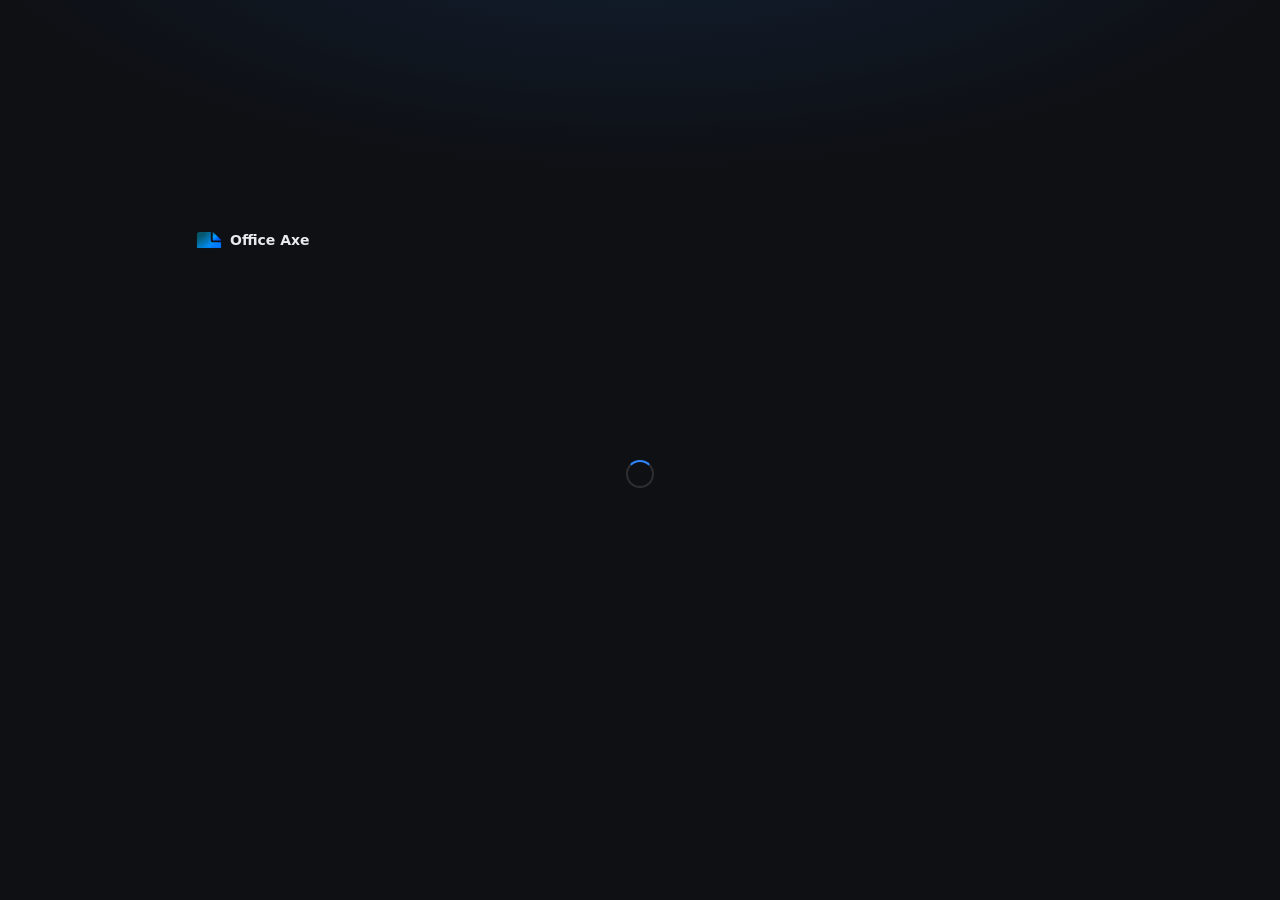
==== commit 171eac8e: "Subscription and payment UI; QR picker shows a cancel x at the click point Subscription - Plans: Mon" ====
--- a/ui/index.html
+++ b/ui/index.html
@@ -426,20 +426,21 @@
 
     </div><!-- /panel-workspace -->
 
-    <!-- ─── PANEL: Settings ─────────────────────── -->
+    <!-- ─── PANEL: Subscription (rendered by subscription.js) ── -->
     <div id="panel-subscription" class="panel-view page-panel hidden" style="display:none">
-      <div class="page-inner sub-page">
+      <div class="page-inner">
         <div class="page-header">
           <div class="page-header-icon"><i data-icon="crown" data-size="20"></i></div>
           <div>
             <h2 class="page-title">Subscription</h2>
-            <p class="page-subtitle">Your plan, devices and payments.</p>
-          </div>
-        </div>
-        <div id="sub-page-body"><div class="empty-state empty-state-sm"><span class="spinner"></span></div></div>
-      </div>
-    </div>
-
+            <p class="page-subtitle">Your plan, expiry date, devices and payment history.</p>
+          </div>
+        </div>
+        <div class="sub-page-body" id="sub-page-body"></div>
+      </div>
+    </div>
+
+    <!-- ─── PANEL: Settings ─────────────────────── -->
     <div id="panel-settings" class="panel-view page-panel hidden" style="display:none">
       <div class="page-inner">
         <div class="page-header">
@@ -479,6 +480,10 @@
       <span id="status-sel-text"></span>
     </div>
     <div class="status-spacer"></div>
+    <div class="status-item sub-chip" id="sub-chip" style="display:none" role="button" tabindex="0">
+      <span class="sub-chip-dot"></span>
+      <span class="sub-chip-text"></span>
+    </div>
   </footer>
 
 </div><!-- /app -->
--- a/ui/subscription.css
+++ b/ui/subscription.css
@@ -1,272 +1,276 @@
-/* subscription.css — lock screen, plans, checkout and the Subscription page (subscription.js) */
-
-/* ── lock screen / plans window ─────────────────────────────────────────── */
-body.sub-locked #app { filter: blur(6px) saturate(.7); pointer-events: none; user-select: none; }
-
-.sub-overlay {
-  position: fixed; inset: 0; z-index: 8500;            /* above dialogs' base, below toasts */
-  display: flex; align-items: center; justify-content: center;
-  padding: var(--space-5);
-  background: var(--bg-overlay);
-  overflow: auto;
-  animation: sub-fade .18s ease-out;
-}
-.sub-overlay.is-locked {
-  background:
-    radial-gradient(1200px 600px at 15% -10%, color-mix(in srgb, var(--accent) 22%, transparent), transparent 60%),
-    radial-gradient(900px 500px at 110% 110%, color-mix(in srgb, var(--purple) 16%, transparent), transparent 60%),
-    color-mix(in srgb, var(--bg-app) 92%, transparent);
-}
-@keyframes sub-fade { from { opacity: 0; } to { opacity: 1; } }
-
-.sub-window {
-  position: relative;
-  width: min(880px, 100%);
-  max-height: calc(100vh - 2 * var(--space-5));
-  margin: auto;
-  display: flex; flex-direction: column;
-  background: var(--bg-panel);
-  border: 1px solid var(--border-strong);
-  border-radius: 16px;
-  box-shadow: var(--shadow-lg);
-  overflow: hidden;
-  animation: sub-rise .22s cubic-bezier(.2, .8, .2, 1);
-}
-@keyframes sub-rise { from { transform: translateY(10px); opacity: 0; } to { transform: none; opacity: 1; } }
-.sub-step-done .sub-window, .sub-window.sub-step-done,
-.sub-window.sub-step-error, .sub-window.sub-step-waiting, .sub-window.sub-step-devices { width: min(560px, 100%); }
-
-.sub-top {
-  display: flex; align-items: center; justify-content: space-between;
-  padding: var(--space-3) var(--space-4) 0 var(--space-5);
-  min-height: 44px;
-}
-.sub-brand { display: inline-flex; align-items: center; gap: var(--space-2); font-size: var(--fs-md); color: var(--text-primary); }
-.sub-brand b { font-weight: var(--fw-semibold); }
-.sub-body { padding: var(--space-3) var(--space-6) var(--space-6); overflow: auto; }
-
-.sub-hero { text-align: center; margin-bottom: var(--space-5); }
-.sub-h1 {
-  font-family: var(--font-display); font-size: 26px; font-weight: var(--fw-bold);
-  letter-spacing: -.01em; color: var(--text-primary); margin: 0 0 var(--space-2);
-}
-.sub-lead { font-size: var(--fs-md); color: var(--text-secondary); line-height: 1.55; margin: 0 auto; max-width: 520px; }
-.sub-lead b { color: var(--text-primary); }
-
-/* plan cards */
-.sub-plans { display: grid; grid-template-columns: repeat(auto-fit, minmax(240px, 1fr)); gap: var(--space-4); }
+/* subscription.css — plans, checkout, access gate and Subscription page.
+   Tokens only (see DESIGN.md). Markup is built by js/subscription.js. */
+
+/* ── Gate (covers the whole window until the subscription is active) ───── */
+.sub-gate {
+  position: fixed; inset: 0; z-index: 10020;
+  background: var(--bg-app);
+  display: flex; opacity: 0; transition: opacity var(--transition-slow) var(--ease);
+}
+.sub-gate.is-open { opacity: 1; }
+.sub-gate::before {               /* soft accent glow behind the content */
+  content: ""; position: absolute; inset: 0; pointer-events: none;
+  background: radial-gradient(1000px 420px at 50% -120px, var(--accent-subtle), transparent 70%);
+}
+body.sub-locked #toast-container { display: none; }
+
+.sub-gate-scroll { position: relative; flex: 1; overflow-y: auto; overflow-x: hidden; }
+.sub-gate-inner {
+  max-width: 920px; margin: 0 auto;
+  padding: var(--space-5) var(--space-4) var(--space-6);
+  display: flex; flex-direction: column; gap: var(--space-5);
+}
+.sub-gate-top { display: flex; align-items: center; justify-content: space-between; min-height: 32px; }
+.sub-brand { display: flex; align-items: center; gap: var(--space-2); }
+.sub-brand-mark { width: 26px; height: 26px; border-radius: var(--radius); }
+.sub-brand-name { font-family: var(--font-display); font-size: var(--fs-md); font-weight: var(--fw-semibold); color: var(--text-primary); }
+
+.sub-hero { text-align: center; display: flex; flex-direction: column; gap: var(--space-2); }
+.sub-hero-left { text-align: left; }
+.sub-title {
+  margin: 0; font-family: var(--font-display); font-size: 28px; line-height: var(--lh-tight);
+  font-weight: var(--fw-semibold); color: var(--text-primary); letter-spacing: -.01em;
+}
+.sub-subtitle { margin: 0; font-size: var(--fs-md); color: var(--text-secondary); line-height: var(--lh); max-width: 620px; }
+.sub-hero:not(.sub-hero-left) .sub-subtitle { margin: 0 auto; }
+.sub-callout { display: flex; gap: var(--space-2); align-items: flex-start; }
+.sub-loading { display: flex; justify-content: center; padding: 120px 0; }
+
+/* ── Plan cards ────────────────────────────────────────────────────────── */
+.sub-plans { display: grid; grid-template-columns: repeat(2, minmax(0, 1fr)); gap: var(--space-4); }
 .sub-plan {
   position: relative; text-align: left; cursor: pointer;
-  display: flex; flex-direction: column; gap: var(--space-2);
-  padding: var(--space-5);
-  background: var(--bg-surface);
-  border: 1.5px solid var(--border-strong);
-  border-radius: 14px;
-  color: var(--text-primary);
-  font: inherit;
-  transition: border-color .15s, box-shadow .15s, transform .15s, background .15s;
-}
-.sub-plan:hover { border-color: color-mix(in srgb, var(--accent) 55%, var(--border-strong)); transform: translateY(-1px); }
-.sub-plan:focus-visible { outline: none; box-shadow: 0 0 0 3px var(--accent-ring); }
-.sub-plan.is-selected {
-  border-color: var(--accent);
-  background: color-mix(in srgb, var(--accent) 7%, var(--bg-surface));
-  box-shadow: 0 0 0 3px var(--accent-subtle), 0 10px 30px -12px color-mix(in srgb, var(--accent) 45%, transparent);
-}
-.sub-ribbon {
-  position: absolute; top: -11px; right: var(--space-4);
-  display: inline-flex; align-items: center; gap: 4px;
-  padding: 3px 10px; border-radius: var(--radius-full);
-  background: linear-gradient(135deg, var(--accent), color-mix(in srgb, var(--accent) 55%, var(--purple)));
-  color: #fff; font-size: var(--fs-xs); font-weight: var(--fw-semibold); letter-spacing: .02em;
-  box-shadow: 0 4px 12px -4px color-mix(in srgb, var(--accent) 70%, transparent);
-}
+  display: flex; flex-direction: column; gap: var(--space-3);
+  padding: var(--space-5); border-radius: var(--radius-xl);
+  background: var(--bg-surface); border: 1px solid var(--border-strong);
+  color: var(--text-primary); font: inherit;
+  transition: border-color var(--transition), box-shadow var(--transition), transform var(--transition);
+}
+.sub-plan:hover { border-color: var(--accent-ring); transform: translateY(-1px); }
+.sub-plan:focus-visible { outline: none; box-shadow: var(--focus-ring); }
+.sub-plan.is-selected { border-color: var(--accent); box-shadow: 0 0 0 1px var(--accent), var(--shadow); background: linear-gradient(180deg, var(--accent-subtle), transparent 60%), var(--bg-surface); }
 .sub-plan-head { display: flex; align-items: center; gap: var(--space-2); }
-.sub-plan-name { font-size: var(--fs-lg); font-weight: var(--fw-semibold); flex: 1; }
-.sub-radio {
-  width: 18px; height: 18px; border-radius: 50%; flex-shrink: 0;
-  border: 2px solid var(--border-strong); transition: border-color .15s, background .15s;
-}
-.is-selected .sub-radio { border-color: var(--accent); background: radial-gradient(circle, var(--accent) 0 4px, transparent 5px); }
-.sub-price { display: flex; align-items: baseline; gap: 6px; flex-wrap: wrap; margin-top: var(--space-1); }
-.sub-was { color: var(--text-muted); font-size: var(--fs-lg); text-decoration-thickness: 1.5px; }
-.sub-amount { font-family: var(--font-display); font-size: 34px; font-weight: var(--fw-bold); letter-spacing: -.02em; line-height: 1; }
+.sub-plan-radio {
+  width: 18px; height: 18px; border-radius: 50%; flex: none;
+  border: 2px solid var(--border-strong); transition: border-color var(--transition);
+}
+.sub-plan.is-selected .sub-plan-radio { border-color: var(--accent); box-shadow: inset 0 0 0 3px var(--bg-surface), inset 0 0 0 9px var(--accent); }
+.sub-plan-name { font-size: var(--fs-lg); font-weight: var(--fw-semibold); }
+.sub-plan-badge {
+  margin-left: auto; padding: 2px var(--space-2); border-radius: var(--radius-full);
+  background: var(--green-subtle); color: var(--green); font-size: var(--fs-xs); font-weight: var(--fw-semibold);
+}
+.sub-plan-price { display: flex; align-items: baseline; gap: var(--space-1); }
+.sub-price { font-family: var(--font-display); font-size: 34px; font-weight: var(--fw-bold); letter-spacing: -.02em; line-height: 1; }
 .sub-per { color: var(--text-muted); font-size: var(--fs-md); }
-.sub-plan-note { color: var(--text-secondary); font-size: var(--fs-sm); }
-.sub-plan-term { color: var(--text-muted); font-size: var(--fs-xs); border-top: 1px solid var(--border); padding-top: var(--space-2); margin-top: var(--space-1); }
+.sub-plan-meta { display: flex; flex-wrap: wrap; align-items: baseline; gap: var(--space-2); min-height: 20px; color: var(--text-secondary); font-size: var(--fs-sm); }
+.sub-compare { color: var(--text-muted); font-size: var(--fs-md); text-decoration-thickness: 1.5px; }
+.sub-save { color: var(--green); font-weight: var(--fw-medium); }
+.sub-plan-foot {
+  display: flex; align-items: center; gap: var(--space-1); padding-top: var(--space-3);
+  border-top: 1px solid var(--border); color: var(--text-muted); font-size: var(--fs-sm);
+}
 
 .sub-features {
-  list-style: none; margin: var(--space-5) 0 0; padding: 0;
-  display: grid; grid-template-columns: repeat(auto-fit, minmax(260px, 1fr)); gap: var(--space-2) var(--space-4);
-  max-width: 620px; margin-left: auto; margin-right: auto;
-}
-.sub-features li { display: flex; align-items: center; gap: var(--space-2); color: var(--text-secondary); font-size: var(--fs-base); }
-.sub-features li svg { color: var(--green); flex-shrink: 0; }
-
-.sub-actions { display: flex; flex-direction: column; align-items: center; gap: var(--space-2); margin-top: var(--space-5); }
-.btn-lg { height: 42px; padding: 0 var(--space-5); font-size: var(--fs-md); border-radius: 10px; }
-.sub-cta { min-width: 300px; justify-content: center; }
-.sub-cta svg:last-child { margin-left: 2px; }
-.sub-secure { display: inline-flex; align-items: center; gap: 6px; color: var(--text-muted); font-size: var(--fs-xs); }
-
-/* checkout */
-.sub-checkout { display: grid; grid-template-columns: minmax(0, 1fr) 290px; gap: var(--space-5); align-items: start; }
-.sub-co-main .sub-h1 { font-size: var(--fs-2xl); margin-bottom: var(--space-4); }
-.sub-back {
-  display: inline-flex; align-items: center; gap: 4px; margin-bottom: var(--space-2);
-  background: none; border: 0; padding: 2px 0; cursor: pointer;
-  color: var(--text-muted); font: inherit; font-size: var(--fs-sm);
-}
-.sub-back:hover { color: var(--text-primary); }
-.sub-sec + .sub-sec { margin-top: var(--space-5); }
-.sub-sec-title { font-size: var(--fs-xs); font-weight: var(--fw-semibold); letter-spacing: .06em; text-transform: uppercase; color: var(--text-muted); margin-bottom: var(--space-3); }
-.sub-grid2 { display: grid; grid-template-columns: 1fr 1fr; gap: var(--space-3); }
-.sub-span2 { grid-column: 1 / -1; }
-.sub-field { display: flex; flex-direction: column; gap: 6px; }
-.sub-field .input-text { height: 36px; }
-
-.sub-methods { display: grid; grid-template-columns: repeat(auto-fit, minmax(140px, 1fr)); gap: var(--space-2); }
+  list-style: none; margin: 0; padding: 0;
+  display: grid; grid-template-columns: repeat(2, minmax(0, 1fr)); gap: var(--space-2) var(--space-5);
+  color: var(--text-secondary); font-size: var(--fs-base);
+}
+.sub-features li { display: flex; align-items: center; gap: var(--space-2); }
+.sub-features svg { color: var(--green); flex: none; }
+.sub-cta-row { display: flex; justify-content: center; }
+.sub-cta { min-width: 300px; justify-content: center; height: 44px; font-size: var(--fs-md); }
+.sub-alt { display: flex; justify-content: center; margin-top: calc(-1 * var(--space-3)); }
+
+/* ── Checkout ──────────────────────────────────────────────────────────── */
+.sub-back-row { margin-bottom: calc(-1 * var(--space-3)); }
+.sub-checkout { display: grid; grid-template-columns: minmax(0, 1fr) 320px; gap: var(--space-5); align-items: start; }
+.sub-form { display: flex; flex-direction: column; gap: var(--space-5); }
+.sub-section { display: flex; flex-direction: column; gap: var(--space-3); }
+.sub-section-title {
+  margin: 0; display: flex; align-items: center; gap: var(--space-2);
+  font-size: var(--fs-md); font-weight: var(--fw-semibold); color: var(--text-primary);
+}
+.sub-step {
+  width: 22px; height: 22px; border-radius: 50%; display: inline-grid; place-items: center;
+  background: var(--accent-subtle); color: var(--accent-text); font-size: var(--fs-sm); font-weight: var(--fw-semibold);
+}
+.sub-fields { display: grid; grid-template-columns: repeat(2, minmax(0, 1fr)); gap: var(--space-3) var(--space-4); }
+.sub-fields .field:first-child { grid-column: 1 / -1; }
+.sub-fields .input-text { width: 100%; height: var(--control-h-lg); }
+
+.sub-methods { display: grid; grid-template-columns: repeat(3, minmax(0, 1fr)); gap: var(--space-2); }
 .sub-method {
-  display: flex; align-items: center; gap: var(--space-2); text-align: left; cursor: pointer;
-  padding: 10px var(--space-3);
-  background: var(--bg-surface); border: 1.5px solid var(--border-strong); border-radius: 10px;
-  color: var(--text-primary); font: inherit;
-  transition: border-color .15s, background .15s;
-}
-.sub-method:hover { border-color: color-mix(in srgb, var(--accent) 50%, var(--border-strong)); }
-.sub-method:focus-visible { outline: none; box-shadow: 0 0 0 3px var(--accent-ring); }
-.sub-method.is-selected { border-color: var(--accent); background: color-mix(in srgb, var(--accent) 8%, var(--bg-surface)); }
-.sub-method-icon {
-  width: 32px; height: 32px; border-radius: 8px; flex-shrink: 0;
-  display: inline-flex; align-items: center; justify-content: center;
-  font-weight: var(--fw-bold); font-size: var(--fs-md); color: #fff;
-  background: var(--bg-surface-2);
-}
-.sub-m-card   { background: color-mix(in srgb, var(--accent) 85%, #000); }
-.sub-m-bkash  { background: #e2136e; }
-.sub-m-nagad  { background: #ec1c24; }
-.sub-m-rocket { background: #8c3494; }
-.sub-method-text { display: flex; flex-direction: column; min-width: 0; }
-.sub-method-text b { font-size: var(--fs-base); font-weight: var(--fw-semibold); }
-.sub-method-text small { color: var(--text-muted); font-size: var(--fs-xs); white-space: nowrap; overflow: hidden; text-overflow: ellipsis; }
-
-.sub-gateway {
-  display: flex; gap: var(--space-2); align-items: flex-start;
-  margin-top: var(--space-3); padding: 10px var(--space-3);
-  border: 1px dashed color-mix(in srgb, var(--yellow) 55%, transparent);
-  background: var(--yellow-subtle); border-radius: 10px;
-  color: var(--text-secondary); font-size: var(--fs-sm); line-height: 1.5;
-}
-.sub-gateway svg { color: var(--yellow); flex-shrink: 0; margin-top: 1px; }
-.sub-gateway b { color: var(--text-primary); }
-.sub-error { color: var(--red); font-size: var(--fs-sm); min-height: 18px; margin-top: var(--space-3); }
-.sub-error:empty { display: none; }
+  display: flex; align-items: center; gap: var(--space-2); cursor: pointer; text-align: left;
+  padding: var(--space-3); border-radius: var(--radius-lg); font: inherit; color: var(--text-primary);
+  background: var(--bg-surface); border: 1px solid var(--border-strong);
+  transition: border-color var(--transition), background var(--transition);
+}
+.sub-method:hover { border-color: var(--accent-ring); }
+.sub-method:focus-visible { outline: none; box-shadow: var(--focus-ring); }
+.sub-method.is-selected { border-color: var(--accent); background: var(--bg-selected-2); box-shadow: 0 0 0 1px var(--accent); }
+.sub-method-logo {
+  width: 30px; height: 30px; border-radius: var(--radius); flex: none;
+  display: grid; place-items: center; background: var(--bg-surface-2); color: var(--text-secondary);
+}
+.sub-wallet { font-family: var(--font-display); font-weight: var(--fw-bold); font-size: 15px; color: var(--text-on-accent); }
+.sub-logo-bkash { background: #e2136e; }
+.sub-logo-nagad { background: #ec1c24; }
+.sub-method-name { font-size: var(--fs-base); font-weight: var(--fw-medium); line-height: var(--lh-tight); }
+
+/* Placeholder for the payment gateway's own widget / hosted checkout. */
+.sub-gateway-slot {
+  display: flex; align-items: center; gap: var(--space-3);
+  padding: var(--space-4); border-radius: var(--radius-lg);
+  border: 1px dashed var(--border-strong); background: var(--bg-panel);
+}
+.sub-gateway-icon {
+  width: 40px; height: 40px; border-radius: var(--radius-lg); flex: none;
+  display: grid; place-items: center; background: var(--accent-subtle); color: var(--accent-text);
+}
+.sub-gateway-text { flex: 1; min-width: 0; }
+.sub-gateway-title { font-weight: var(--fw-semibold); color: var(--text-primary); }
+.sub-gateway-sub { color: var(--text-muted); font-size: var(--fs-sm); margin-top: 2px; }
+.sub-test-pill { flex: none; }
+.sub-test-note, .sub-fineprint {
+  margin: 0; display: flex; gap: var(--space-2); align-items: flex-start;
+  color: var(--text-muted); font-size: var(--fs-sm); line-height: var(--lh);
+}
+.sub-test-note svg, .sub-fineprint svg { flex: none; margin-top: 2px; }
+.sub-form-error:empty { display: none; }
+.sub-form-error {
+  display: flex; gap: var(--space-2); align-items: center;
+  padding: var(--space-2) var(--space-3); border-radius: var(--radius);
+  background: var(--red-subtle); color: var(--red); font-size: var(--fs-sm);
+}
 
 .sub-summary {
-  position: sticky; top: 0;
-  display: flex; flex-direction: column; gap: var(--space-3);
-  padding: var(--space-4);
-  background: var(--bg-surface); border: 1px solid var(--border); border-radius: 14px;
-}
-.sub-summary .sub-sec-title { margin-bottom: 0; }
-.sub-sum-plan { display: flex; gap: var(--space-3); align-items: center; padding-bottom: var(--space-3); border-bottom: 1px solid var(--border); }
-.sub-sum-plan b { display: block; font-size: var(--fs-md); color: var(--text-primary); }
-.sub-sum-plan small { color: var(--text-muted); font-size: var(--fs-xs); }
-.sub-sum-icon {
-  width: 36px; height: 36px; border-radius: 10px; flex-shrink: 0;
-  display: inline-flex; align-items: center; justify-content: center;
-  background: var(--accent-subtle); color: var(--accent-text);
-}
-.sub-sum-row { display: flex; justify-content: space-between; gap: var(--space-2); font-size: var(--fs-base); color: var(--text-secondary); }
-.sub-sum-row s { color: var(--text-muted); margin-right: 4px; }
-.sub-save span:last-child { color: var(--green); font-weight: var(--fw-medium); }
-.sub-sum-total {
-  display: flex; justify-content: space-between; align-items: baseline;
-  padding-top: var(--space-3); border-top: 1px solid var(--border);
-  font-size: var(--fs-md); font-weight: var(--fw-semibold); color: var(--text-primary);
-}
-.sub-sum-total span:last-child { font-family: var(--font-display); font-size: 22px; font-weight: var(--fw-bold); }
-.sub-fine { margin: 0; color: var(--text-muted); font-size: var(--fs-xs); line-height: 1.5; text-align: center; }
-
-/* centred steps: done / waiting / error / devices */
-.sub-center { display: flex; flex-direction: column; align-items: center; text-align: center; gap: var(--space-3); padding-top: var(--space-2); }
-.sub-center .sub-h1 { margin: 0; }
-.sub-center > .btn { margin-top: var(--space-2); }
-.sub-icon {
-  width: 60px; height: 60px; border-radius: 50%;
-  display: inline-flex; align-items: center; justify-content: center;
-  background: var(--accent-subtle); color: var(--accent-text);
-}
-.sub-icon-green  { background: var(--green-subtle); color: var(--green); animation: sub-pop .35s cubic-bezier(.2, 1.4, .4, 1); }
-.sub-icon-red    { background: var(--red-subtle); color: var(--red); }
-.sub-icon-yellow { background: var(--yellow-subtle); color: var(--yellow); }
-@keyframes sub-pop { from { transform: scale(.6); opacity: 0; } to { transform: none; opacity: 1; } }
+  position: sticky; top: var(--space-4);
+  display: flex; flex-direction: column; gap: var(--space-4);
+  padding: var(--space-5); border-radius: var(--radius-xl);
+  background: var(--bg-surface); border: 1px solid var(--border); box-shadow: var(--shadow-sm);
+}
+.sub-summary-plan { display: flex; align-items: center; gap: var(--space-3); }
+.sub-summary-icon {
+  width: 38px; height: 38px; border-radius: var(--radius-lg); flex: none;
+  display: grid; place-items: center; background: var(--accent-subtle); color: var(--accent-text);
+}
+.sub-summary-name { font-weight: var(--fw-semibold); color: var(--text-primary); }
+.sub-summary-sub { color: var(--text-muted); font-size: var(--fs-sm); }
+.sub-lines { margin: 0; display: flex; flex-direction: column; gap: var(--space-2); }
+.sub-lines > div { display: flex; justify-content: space-between; gap: var(--space-3); font-size: var(--fs-base); }
+.sub-lines dt { color: var(--text-muted); }
+.sub-lines dd { margin: 0; color: var(--text-primary); text-align: right; }
+.sub-lines s { color: var(--text-muted); }
+.sub-lines .is-save dd { color: var(--green); }
+.sub-lines .is-total { margin-top: var(--space-1); padding-top: var(--space-3); border-top: 1px solid var(--border); }
+.sub-lines .is-total dt, .sub-lines .is-total dd { color: var(--text-primary); font-size: var(--fs-lg); font-weight: var(--fw-semibold); }
+.sub-pay { height: 44px; justify-content: center; font-size: var(--fs-md); }
+.sub-switch { align-self: center; }
+
+/* ── Processing / success / key ────────────────────────────────────────── */
+.sub-center { display: flex; flex-direction: column; align-items: center; text-align: center; gap: var(--space-3); padding-top: var(--space-6); }
+.sub-center .sub-subtitle { margin: 0 auto; }
+.sub-big-spinner { width: 40px; height: 40px; margin-bottom: var(--space-2); }
+.sub-success-icon {
+  width: 60px; height: 60px; border-radius: 50%; display: grid; place-items: center;
+  background: var(--green-subtle); color: var(--green); margin-bottom: var(--space-1);
+  animation: sub-pop .35s var(--ease);
+}
+@keyframes sub-pop { from { transform: scale(.6); opacity: 0; } to { transform: scale(1); opacity: 1; } }
 .sub-receipt {
-  width: 100%; max-width: 360px; margin-top: var(--space-1);
-  display: flex; flex-direction: column; gap: var(--space-2);
-  padding: var(--space-3) var(--space-4); border: 1px solid var(--border); border-radius: 12px; background: var(--bg-surface);
-}
-.sub-receipt div { display: flex; justify-content: space-between; align-items: center; font-size: var(--fs-base); }
-.sub-receipt span { color: var(--text-muted); }
-.sub-receipt b { color: var(--text-primary); font-weight: var(--fw-semibold); display: inline-flex; gap: 6px; align-items: center; }
-.sub-row-btns { display: flex; gap: var(--space-2); justify-content: center; margin-top: var(--space-2); }
-.sub-narrow .sub-devices { width: 100%; text-align: left; margin-top: var(--space-2); }
-
-/* devices list (lock screen + page) */
-.sub-devices { display: flex; flex-direction: column; gap: var(--space-2); }
+  width: 100%; max-width: 460px; text-align: left; margin: var(--space-2) 0;
+  display: flex; flex-direction: column; gap: var(--space-4);
+  padding: var(--space-5); border-radius: var(--radius-xl);
+  background: var(--bg-surface); border: 1px solid var(--border);
+}
+.sub-key-box {
+  display: flex; align-items: center; justify-content: space-between; gap: var(--space-3);
+  padding: var(--space-3); border-radius: var(--radius-lg);
+  background: var(--bg-panel); border: 1px solid var(--border);
+}
+.sub-key-label { font-size: var(--fs-xs); color: var(--text-muted); text-transform: uppercase; letter-spacing: .05em; }
+.sub-key { font-size: var(--fs-md); color: var(--text-primary); letter-spacing: .04em; word-break: break-all; }
+.sub-narrow { width: 100%; max-width: 520px; margin: 0 auto; display: flex; flex-direction: column; gap: var(--space-4); }
+.sub-key-input { height: 44px; font-size: var(--fs-md); letter-spacing: .06em; width: 100%; text-transform: uppercase; }
+
+/* ── Devices ───────────────────────────────────────────────────────────── */
+.sub-meter { display: flex; flex-direction: column; gap: var(--space-2); }
+.sub-meter-head { display: flex; justify-content: space-between; font-size: var(--fs-sm); color: var(--text-muted); }
+.sub-meter-head strong { color: var(--text-primary); }
+.sub-meter-track { display: grid; grid-template-columns: repeat(5, 1fr); gap: var(--space-1); }
+.sub-meter-seg { height: 6px; border-radius: var(--radius-full); background: var(--bg-active); }
+.sub-meter-seg.is-used { background: var(--accent); }
+.sub-device-list { display: flex; flex-direction: column; gap: var(--space-2); }
 .sub-device {
   display: flex; align-items: center; gap: var(--space-3);
-  padding: 10px var(--space-3); border: 1px solid var(--border); border-radius: 10px; background: var(--bg-surface);
-}
-.card .sub-device { background: var(--bg-panel); }
-.sub-device-icon { color: var(--text-muted); display: inline-flex; }
-.sub-device-text { flex: 1; min-width: 0; font-size: var(--fs-base); color: var(--text-primary); }
-.sub-device-text b { font-weight: var(--fw-semibold); }
-.sub-device-text small { display: block; color: var(--text-muted); font-size: var(--fs-xs); margin-top: 2px; }
-
-/* ── Subscription page ──────────────────────────────────────────────────── */
-#sub-page-body { display: flex; flex-direction: column; gap: var(--space-4); }
-.sub-status-card { display: flex; flex-direction: column; gap: var(--space-4); }
-.sub-status-top { display: flex; align-items: center; gap: var(--space-3); flex-wrap: wrap; }
-.sub-status-plan { display: flex; align-items: center; gap: var(--space-2); flex-wrap: wrap; font-size: var(--fs-lg); font-weight: var(--fw-semibold); color: var(--text-primary); }
-.sub-status-btns { display: flex; gap: var(--space-2); }
-.sub-stats { display: grid; grid-template-columns: repeat(auto-fit, minmax(150px, 1fr)); gap: var(--space-3); }
-.sub-stats > div { display: flex; flex-direction: column; gap: 2px; min-width: 0; }
-.sub-stats span { font-size: var(--fs-xs); color: var(--text-muted); text-transform: uppercase; letter-spacing: .05em; font-weight: var(--fw-semibold); }
-.sub-stats b { font-size: var(--fs-lg); color: var(--text-primary); font-weight: var(--fw-semibold); overflow: hidden; text-overflow: ellipsis; white-space: nowrap; }
-.sub-stats-plain b { font-size: var(--fs-md); font-weight: var(--fw-medium); }
-.sub-warn { color: var(--yellow) !important; }
-.sub-progress { height: 6px; border-radius: var(--radius-full); background: var(--bg-surface-2); overflow: hidden; }
-.sub-progress span { display: block; height: 100%; border-radius: inherit; background: linear-gradient(90deg, var(--accent), color-mix(in srgb, var(--accent) 50%, var(--purple))); }
-.sub-card-head { display: flex; align-items: baseline; justify-content: space-between; gap: var(--space-2); margin-bottom: var(--space-3); }
-.sub-pad { padding: var(--space-4) var(--space-4) 0; }
-
-.sub-table-wrap { overflow-x: auto; }
+  padding: var(--space-3); border-radius: var(--radius-lg);
+  background: var(--bg-panel); border: 1px solid var(--border);
+}
+.sub-device.is-current { border-color: var(--accent-ring); }
+.sub-device-icon {
+  width: 34px; height: 34px; border-radius: var(--radius); flex: none;
+  display: grid; place-items: center; background: var(--bg-surface-2); color: var(--text-secondary);
+}
+.sub-device-main { flex: 1; min-width: 0; }
+.sub-device-name { display: flex; align-items: center; gap: var(--space-2); font-weight: var(--fw-medium); color: var(--text-primary); }
+.sub-device-sub { color: var(--text-muted); font-size: var(--fs-sm); white-space: nowrap; overflow: hidden; text-overflow: ellipsis; }
+.sub-device-remove:hover { color: var(--red); }
+
+/* ── Subscription page ─────────────────────────────────────────────────── */
+#panel-subscription .page-inner { max-width: 1040px; }
+.sub-page-body { display: flex; flex-direction: column; gap: var(--space-4); }
+.sub-page-grid { display: grid; grid-template-columns: minmax(0, 1.15fr) minmax(0, 1fr); gap: var(--space-4); align-items: start; }
+.sub-page-body .card { display: flex; flex-direction: column; gap: var(--space-4); }
+.sub-card-head { display: flex; justify-content: space-between; align-items: flex-start; gap: var(--space-3); }
+.sub-card-sub { color: var(--text-muted); font-size: var(--fs-sm); margin-top: 2px; }
+.sub-plan-title {
+  display: flex; align-items: center; flex-wrap: wrap; gap: var(--space-2); margin-top: var(--space-1);
+  font-family: var(--font-display); font-size: var(--fs-xl); font-weight: var(--fw-semibold); color: var(--text-primary);
+}
+.sub-plan-amount { font-family: var(--font-display); font-size: var(--fs-xl); font-weight: var(--fw-semibold); color: var(--text-primary); white-space: nowrap; }
+.sub-plan-amount span { font-size: var(--fs-base); color: var(--text-muted); font-weight: var(--fw-regular); margin-left: 2px; }
+.sub-expiry { display: flex; flex-direction: column; gap: var(--space-2); }
+.sub-expiry-row { display: flex; justify-content: space-between; gap: var(--space-3); color: var(--text-secondary); }
+.sub-expiry-row strong { color: var(--text-primary); }
+.sub-warn-text { color: var(--yellow); font-weight: var(--fw-medium); }
+.sub-progress { height: 6px; }
+.sub-progress.is-warn .progress-bar { background: var(--yellow); }
+.sub-actions { display: flex; flex-wrap: wrap; gap: var(--space-2); }
+
+.sub-table-wrap { overflow-x: auto; margin: 0 calc(-1 * var(--space-4)); }
 .sub-table { width: 100%; border-collapse: collapse; font-size: var(--fs-base); }
 .sub-table th {
-  text-align: left; font-size: var(--fs-xs); font-weight: var(--fw-semibold); color: var(--text-muted);
-  text-transform: uppercase; letter-spacing: .05em;
-  padding: var(--space-2) var(--space-4); border-bottom: 1px solid var(--border); white-space: nowrap;
-}
-.sub-table td { padding: 10px var(--space-4); border-bottom: 1px solid var(--border); color: var(--text-primary); vertical-align: top; }
+  text-align: left; font-weight: var(--fw-medium); font-size: var(--fs-xs); color: var(--text-muted);
+  text-transform: uppercase; letter-spacing: .05em; padding: var(--space-2) var(--space-4);
+  border-bottom: 1px solid var(--border);
+}
+.sub-table td { padding: var(--space-3) var(--space-4); border-bottom: 1px solid var(--border); color: var(--text-primary); vertical-align: top; }
 .sub-table tr:last-child td { border-bottom: 0; }
 .sub-table tbody tr:hover td { background: var(--bg-hover); }
-.sub-table td:nth-child(1), .sub-table td:nth-child(2), .sub-table td:nth-child(6) { white-space: nowrap; }
-.sub-table .num { text-align: right; font-variant-numeric: tabular-nums; white-space: nowrap; }
-.sub-sub { display: block; color: var(--text-muted); font-size: var(--fs-xs); margin-top: 2px; }
-.sub-mono { font-family: var(--font-mono); font-size: var(--fs-sm); color: var(--text-secondary); }
-
-/* ── small windows ──────────────────────────────────────────────────────── */
-@media (max-width: 760px) {
-  .sub-overlay { padding: var(--space-2); }
-  .sub-body { padding: var(--space-2) var(--space-4) var(--space-5); }
-  .sub-checkout { grid-template-columns: 1fr; }
+.sub-table .num { text-align: right; white-space: nowrap; }
+.sub-table .mono { font-size: var(--fs-sm); color: var(--text-secondary); }
+
+/* status-bar chip */
+.sub-chip { cursor: pointer; gap: 6px; color: var(--text-secondary); }
+.sub-chip:hover { color: var(--text-primary); }
+.sub-chip-dot { width: 7px; height: 7px; border-radius: 50%; background: var(--green); }
+.sub-chip.is-warn .sub-chip-dot { background: var(--yellow); }
+.sub-chip.is-warn { color: var(--yellow); }
+
+/* ── Responsive ────────────────────────────────────────────────────────── */
+@media (max-width: 860px) {
+  .sub-checkout { grid-template-columns: minmax(0, 1fr); }
   .sub-summary { position: static; }
-  .sub-h1 { font-size: 22px; }
+  .sub-page-grid { grid-template-columns: minmax(0, 1fr); }
+}
+@media (max-width: 640px) {
+  .sub-title { font-size: var(--fs-2xl); }
+  .sub-plans, .sub-features, .sub-fields, .sub-methods { grid-template-columns: minmax(0, 1fr); }
   .sub-cta { min-width: 0; width: 100%; }
-}
-@media (max-width: 520px) {
-  .sub-grid2 { grid-template-columns: 1fr; }
-  .sub-status-btns { width: 100%; }
-  .sub-status-btns .btn { flex: 1; justify-content: center; }
-}
+  .sub-table thead { display: none; }
+  .sub-table, .sub-table tbody, .sub-table tr, .sub-table td { display: block; width: 100%; }
+  .sub-table tr { padding: var(--space-2) 0; border-bottom: 1px solid var(--border); }
+  .sub-table td { border: 0; padding: var(--space-1) var(--space-4); display: flex; justify-content: space-between; gap: var(--space-3); text-align: right; }
+  .sub-table td::before { content: attr(data-label); color: var(--text-muted); text-align: left; }
+}
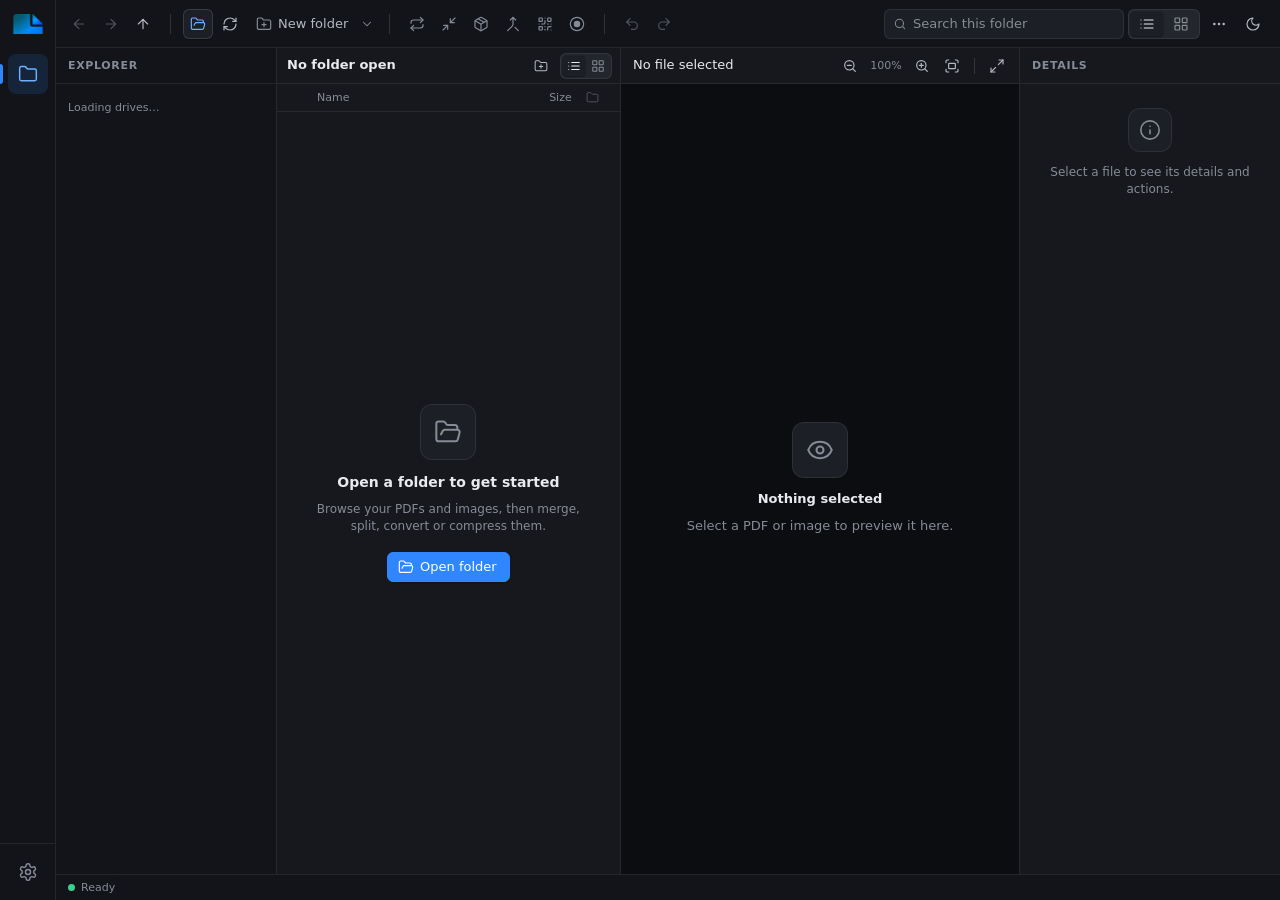
==== commit 87542445: "Revert "Subscription: plans, checkout, devices and payment history" This reverts commit f3bc3075271b" ====
--- a/ui/index.html
+++ b/ui/index.html
@@ -45,7 +45,6 @@
 <link rel="stylesheet" href="archive.css">
 <link rel="stylesheet" href="recorder.css">
 <link rel="stylesheet" href="preview-docs.css">
-<link rel="stylesheet" href="subscription.css">
 <link rel="stylesheet" href="folder-tools.css">
 </head>
 <body>
@@ -66,10 +65,6 @@
     </nav>
 
     <div class="sidebar-bottom">
-      <button class="sidebar-btn" data-panel="subscription" aria-label="Subscription">
-        <i data-icon="crown" data-size="20"></i>
-        <span class="tooltip-label">Subscription</span>
-      </button>
       <button class="sidebar-btn" data-panel="settings" aria-label="Settings">
         <i data-icon="settings" data-size="20"></i>
         <span class="tooltip-label">Settings</span>
@@ -426,20 +421,6 @@
 
     </div><!-- /panel-workspace -->
 
-    <!-- ─── PANEL: Subscription (rendered by subscription.js) ── -->
-    <div id="panel-subscription" class="panel-view page-panel hidden" style="display:none">
-      <div class="page-inner">
-        <div class="page-header">
-          <div class="page-header-icon"><i data-icon="crown" data-size="20"></i></div>
-          <div>
-            <h2 class="page-title">Subscription</h2>
-            <p class="page-subtitle">Your plan, expiry date, devices and payment history.</p>
-          </div>
-        </div>
-        <div class="sub-page-body" id="sub-page-body"></div>
-      </div>
-    </div>
-
     <!-- ─── PANEL: Settings ─────────────────────── -->
     <div id="panel-settings" class="panel-view page-panel hidden" style="display:none">
       <div class="page-inner">
@@ -480,10 +461,6 @@
       <span id="status-sel-text"></span>
     </div>
     <div class="status-spacer"></div>
-    <div class="status-item sub-chip" id="sub-chip" style="display:none" role="button" tabindex="0">
-      <span class="sub-chip-dot"></span>
-      <span class="sub-chip-text"></span>
-    </div>
   </footer>
 
 </div><!-- /app -->
@@ -530,7 +507,6 @@
 <script src="js/photo-tools.js"></script>
 <script src="js/photo-size.js"></script>
 <script src="js/recorder.js"></script>
-<script src="js/subscription.js"></script>
 
 </body>
 </html>
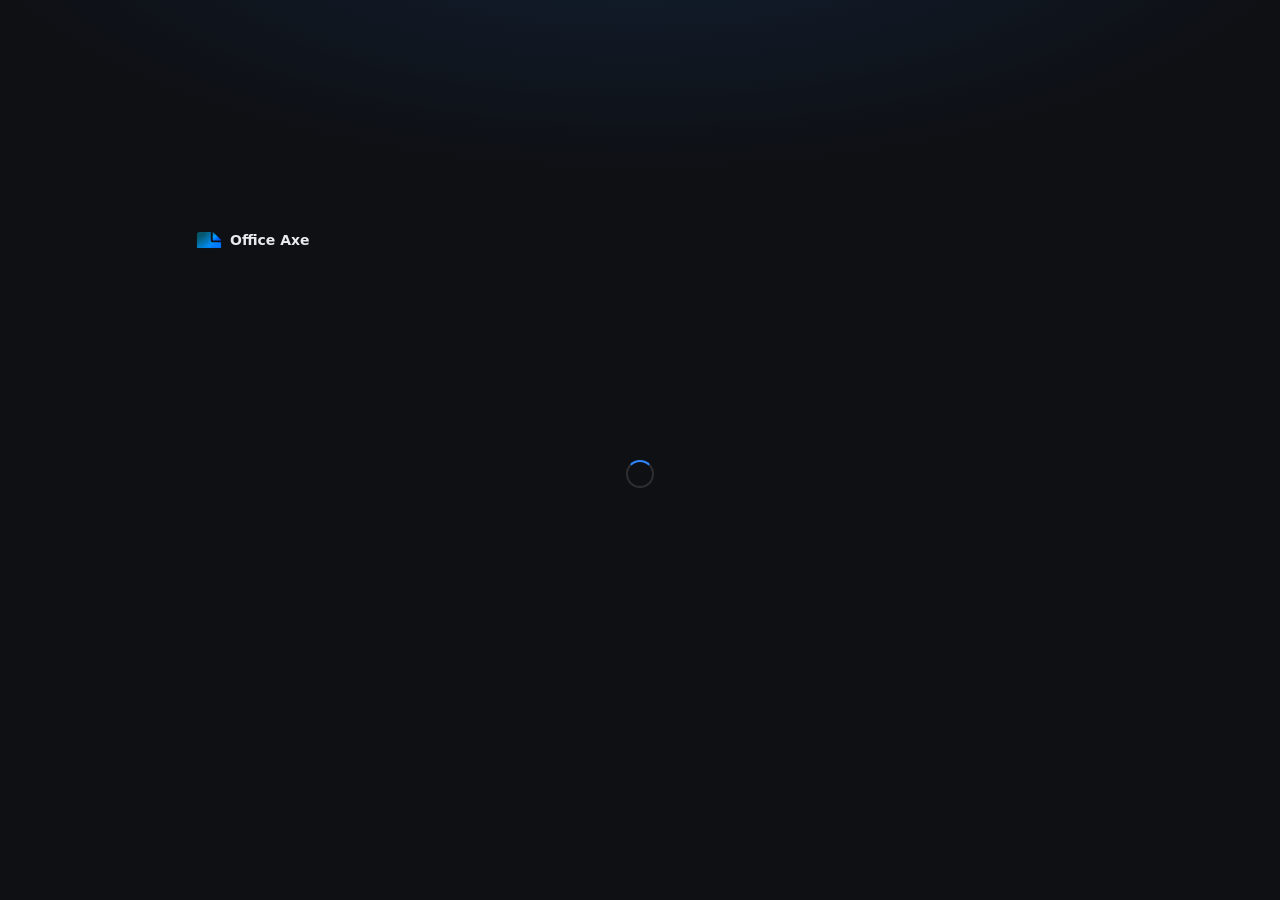
==== commit 4c76cf17: "Delete goes to the Recycle Bin; Ctrl+Z / Ctrl+Y for every file action Delete (Del, context menu, det" ====
--- a/ui/index.html
+++ b/ui/index.html
@@ -45,6 +45,7 @@
 <link rel="stylesheet" href="archive.css">
 <link rel="stylesheet" href="recorder.css">
 <link rel="stylesheet" href="preview-docs.css">
+<link rel="stylesheet" href="subscription.css">
 <link rel="stylesheet" href="folder-tools.css">
 </head>
 <body>
@@ -65,6 +66,10 @@
     </nav>
 
     <div class="sidebar-bottom">
+      <button class="sidebar-btn" data-panel="subscription" aria-label="Subscription">
+        <i data-icon="crown" data-size="20"></i>
+        <span class="tooltip-label">Subscription</span>
+      </button>
       <button class="sidebar-btn" data-panel="settings" aria-label="Settings">
         <i data-icon="settings" data-size="20"></i>
         <span class="tooltip-label">Settings</span>
@@ -413,13 +418,27 @@
 
           <!-- Kept apart from everyday actions -->
           <div class="detail-footer">
-            <button class="qa-btn danger" id="qa-delete" title="Move to the _to_review folder next to it (nothing is deleted)"><span class="icon"><i data-icon="archive"></i></span> Move to review</button>
+            <button class="qa-btn danger" id="qa-delete" title="Move to the Recycle Bin (Del) — Ctrl+Z to undo"><span class="icon"><i data-icon="trash"></i></span> Delete</button>
           </div>
 
         </div>
       </div>
 
     </div><!-- /panel-workspace -->
+
+    <!-- ─── PANEL: Subscription (rendered by subscription.js) ── -->
+    <div id="panel-subscription" class="panel-view page-panel hidden" style="display:none">
+      <div class="page-inner">
+        <div class="page-header">
+          <div class="page-header-icon"><i data-icon="crown" data-size="20"></i></div>
+          <div>
+            <h2 class="page-title">Subscription</h2>
+            <p class="page-subtitle">Your plan, expiry date, devices and payment history.</p>
+          </div>
+        </div>
+        <div class="sub-page-body" id="sub-page-body"></div>
+      </div>
+    </div>
 
     <!-- ─── PANEL: Settings ─────────────────────── -->
     <div id="panel-settings" class="panel-view page-panel hidden" style="display:none">
@@ -461,6 +480,10 @@
       <span id="status-sel-text"></span>
     </div>
     <div class="status-spacer"></div>
+    <div class="status-item sub-chip" id="sub-chip" style="display:none" role="button" tabindex="0">
+      <span class="sub-chip-dot"></span>
+      <span class="sub-chip-text"></span>
+    </div>
   </footer>
 
 </div><!-- /app -->
@@ -507,6 +530,7 @@
 <script src="js/photo-tools.js"></script>
 <script src="js/photo-size.js"></script>
 <script src="js/recorder.js"></script>
+<script src="js/subscription.js"></script>
 
 </body>
 </html>
--- a/ui/convert-tools.css
+++ b/ui/convert-tools.css
@@ -76,3 +76,35 @@
 @media (max-width: 640px) {
   .cmp-targets { grid-template-columns: repeat(4, minmax(0, 1fr)); }
 }
+
+/* ── Task card: non-blocking progress for slow conversions (Word / 한글 → PDF).
+   Bottom-left, above the status bar, so it never hides the toasts (bottom-right). */
+.task-cards {
+  position: fixed; left: calc(var(--w-sidebar) + 16px); bottom: calc(var(--h-statusbar) + 12px);
+  z-index: 9990; display: flex; flex-direction: column; gap: var(--space-2);
+  pointer-events: none;
+}
+.task-card {
+  pointer-events: auto; width: 320px; max-width: calc(100vw - var(--w-sidebar) - 32px);
+  display: flex; flex-direction: column; gap: var(--space-2);
+  padding: var(--space-3) var(--space-4); border-radius: var(--radius-lg);
+  background: var(--bg-surface); border: 1px solid var(--border-strong); box-shadow: var(--shadow-popup);
+  animation: task-card-in .18s var(--ease);
+  transition: opacity .3s var(--ease), transform .3s var(--ease);
+}
+.task-card.fade-out { opacity: 0; transform: translateY(6px); }
+@keyframes task-card-in { from { opacity: 0; transform: translateY(8px); } to { opacity: 1; transform: none; } }
+.task-card-head { display: flex; align-items: center; gap: var(--space-2); }
+.task-card-title { flex: 1; min-width: 0; font-weight: var(--fw-semibold); color: var(--text-primary); }
+.task-card-time { font-variant-numeric: tabular-nums; font-size: var(--fs-sm); color: var(--text-muted); }
+.task-card-icon { display: inline-flex; }
+.task-card.is-done .task-card-icon { color: var(--green); }
+.task-card.is-failed .task-card-icon { color: var(--red); }
+.task-card-file { font-size: var(--fs-sm); color: var(--text-secondary); }
+.task-card-bar { height: 4px; }
+.task-card.is-done .task-card-bar .progress-bar { background: var(--green); }
+.task-card.is-failed .task-card-bar .progress-bar { background: var(--red); }
+.task-card-meta { display: flex; justify-content: space-between; gap: var(--space-2); font-size: var(--fs-xs); color: var(--text-muted); }
+.task-card-meta:empty { display: none; }
+.qa-btn.is-busy { opacity: .8; cursor: progress; }
+.qa-btn.is-busy .spinner { width: 14px; height: 14px; }
--- a/ui/subscription.css
+++ b/ui/subscription.css
@@ -0,0 +1,276 @@
+/* subscription.css — plans, checkout, access gate and Subscription page.
+   Tokens only (see DESIGN.md). Markup is built by js/subscription.js. */
+
+/* ── Gate (covers the whole window until the subscription is active) ───── */
+.sub-gate {
+  position: fixed; inset: 0; z-index: 10020;
+  background: var(--bg-app);
+  display: flex; opacity: 0; transition: opacity var(--transition-slow) var(--ease);
+}
+.sub-gate.is-open { opacity: 1; }
+.sub-gate::before {               /* soft accent glow behind the content */
+  content: ""; position: absolute; inset: 0; pointer-events: none;
+  background: radial-gradient(1000px 420px at 50% -120px, var(--accent-subtle), transparent 70%);
+}
+body.sub-locked #toast-container { display: none; }
+
+.sub-gate-scroll { position: relative; flex: 1; overflow-y: auto; overflow-x: hidden; }
+.sub-gate-inner {
+  max-width: 920px; margin: 0 auto;
+  padding: var(--space-5) var(--space-4) var(--space-6);
+  display: flex; flex-direction: column; gap: var(--space-5);
+}
+.sub-gate-top { display: flex; align-items: center; justify-content: space-between; min-height: 32px; }
+.sub-brand { display: flex; align-items: center; gap: var(--space-2); }
+.sub-brand-mark { width: 26px; height: 26px; border-radius: var(--radius); }
+.sub-brand-name { font-family: var(--font-display); font-size: var(--fs-md); font-weight: var(--fw-semibold); color: var(--text-primary); }
+
+.sub-hero { text-align: center; display: flex; flex-direction: column; gap: var(--space-2); }
+.sub-hero-left { text-align: left; }
+.sub-title {
+  margin: 0; font-family: var(--font-display); font-size: 28px; line-height: var(--lh-tight);
+  font-weight: var(--fw-semibold); color: var(--text-primary); letter-spacing: -.01em;
+}
+.sub-subtitle { margin: 0; font-size: var(--fs-md); color: var(--text-secondary); line-height: var(--lh); max-width: 620px; }
+.sub-hero:not(.sub-hero-left) .sub-subtitle { margin: 0 auto; }
+.sub-callout { display: flex; gap: var(--space-2); align-items: flex-start; }
+.sub-loading { display: flex; justify-content: center; padding: 120px 0; }
+
+/* ── Plan cards ────────────────────────────────────────────────────────── */
+.sub-plans { display: grid; grid-template-columns: repeat(2, minmax(0, 1fr)); gap: var(--space-4); }
+.sub-plan {
+  position: relative; text-align: left; cursor: pointer;
+  display: flex; flex-direction: column; gap: var(--space-3);
+  padding: var(--space-5); border-radius: var(--radius-xl);
+  background: var(--bg-surface); border: 1px solid var(--border-strong);
+  color: var(--text-primary); font: inherit;
+  transition: border-color var(--transition), box-shadow var(--transition), transform var(--transition);
+}
+.sub-plan:hover { border-color: var(--accent-ring); transform: translateY(-1px); }
+.sub-plan:focus-visible { outline: none; box-shadow: var(--focus-ring); }
+.sub-plan.is-selected { border-color: var(--accent); box-shadow: 0 0 0 1px var(--accent), var(--shadow); background: linear-gradient(180deg, var(--accent-subtle), transparent 60%), var(--bg-surface); }
+.sub-plan-head { display: flex; align-items: center; gap: var(--space-2); }
+.sub-plan-radio {
+  width: 18px; height: 18px; border-radius: 50%; flex: none;
+  border: 2px solid var(--border-strong); transition: border-color var(--transition);
+}
+.sub-plan.is-selected .sub-plan-radio { border-color: var(--accent); box-shadow: inset 0 0 0 3px var(--bg-surface), inset 0 0 0 9px var(--accent); }
+.sub-plan-name { font-size: var(--fs-lg); font-weight: var(--fw-semibold); }
+.sub-plan-badge {
+  margin-left: auto; padding: 2px var(--space-2); border-radius: var(--radius-full);
+  background: var(--green-subtle); color: var(--green); font-size: var(--fs-xs); font-weight: var(--fw-semibold);
+}
+.sub-plan-price { display: flex; align-items: baseline; gap: var(--space-1); }
+.sub-price { font-family: var(--font-display); font-size: 34px; font-weight: var(--fw-bold); letter-spacing: -.02em; line-height: 1; }
+.sub-per { color: var(--text-muted); font-size: var(--fs-md); }
+.sub-plan-meta { display: flex; flex-wrap: wrap; align-items: baseline; gap: var(--space-2); min-height: 20px; color: var(--text-secondary); font-size: var(--fs-sm); }
+.sub-compare { color: var(--text-muted); font-size: var(--fs-md); text-decoration-thickness: 1.5px; }
+.sub-save { color: var(--green); font-weight: var(--fw-medium); }
+.sub-plan-foot {
+  display: flex; align-items: center; gap: var(--space-1); padding-top: var(--space-3);
+  border-top: 1px solid var(--border); color: var(--text-muted); font-size: var(--fs-sm);
+}
+
+.sub-features {
+  list-style: none; margin: 0; padding: 0;
+  display: grid; grid-template-columns: repeat(2, minmax(0, 1fr)); gap: var(--space-2) var(--space-5);
+  color: var(--text-secondary); font-size: var(--fs-base);
+}
+.sub-features li { display: flex; align-items: center; gap: var(--space-2); }
+.sub-features svg { color: var(--green); flex: none; }
+.sub-cta-row { display: flex; justify-content: center; }
+.sub-cta { min-width: 300px; justify-content: center; height: 44px; font-size: var(--fs-md); }
+.sub-alt { display: flex; justify-content: center; margin-top: calc(-1 * var(--space-3)); }
+
+/* ── Checkout ──────────────────────────────────────────────────────────── */
+.sub-back-row { margin-bottom: calc(-1 * var(--space-3)); }
+.sub-checkout { display: grid; grid-template-columns: minmax(0, 1fr) 320px; gap: var(--space-5); align-items: start; }
+.sub-form { display: flex; flex-direction: column; gap: var(--space-5); }
+.sub-section { display: flex; flex-direction: column; gap: var(--space-3); }
+.sub-section-title {
+  margin: 0; display: flex; align-items: center; gap: var(--space-2);
+  font-size: var(--fs-md); font-weight: var(--fw-semibold); color: var(--text-primary);
+}
+.sub-step {
+  width: 22px; height: 22px; border-radius: 50%; display: inline-grid; place-items: center;
+  background: var(--accent-subtle); color: var(--accent-text); font-size: var(--fs-sm); font-weight: var(--fw-semibold);
+}
+.sub-fields { display: grid; grid-template-columns: repeat(2, minmax(0, 1fr)); gap: var(--space-3) var(--space-4); }
+.sub-fields .field:first-child { grid-column: 1 / -1; }
+.sub-fields .input-text { width: 100%; height: var(--control-h-lg); }
+
+.sub-methods { display: grid; grid-template-columns: repeat(3, minmax(0, 1fr)); gap: var(--space-2); }
+.sub-method {
+  display: flex; align-items: center; gap: var(--space-2); cursor: pointer; text-align: left;
+  padding: var(--space-3); border-radius: var(--radius-lg); font: inherit; color: var(--text-primary);
+  background: var(--bg-surface); border: 1px solid var(--border-strong);
+  transition: border-color var(--transition), background var(--transition);
+}
+.sub-method:hover { border-color: var(--accent-ring); }
+.sub-method:focus-visible { outline: none; box-shadow: var(--focus-ring); }
+.sub-method.is-selected { border-color: var(--accent); background: var(--bg-selected-2); box-shadow: 0 0 0 1px var(--accent); }
+.sub-method-logo {
+  width: 30px; height: 30px; border-radius: var(--radius); flex: none;
+  display: grid; place-items: center; background: var(--bg-surface-2); color: var(--text-secondary);
+}
+.sub-wallet { font-family: var(--font-display); font-weight: var(--fw-bold); font-size: 15px; color: var(--text-on-accent); }
+.sub-logo-bkash { background: #e2136e; }
+.sub-logo-nagad { background: #ec1c24; }
+.sub-method-name { font-size: var(--fs-base); font-weight: var(--fw-medium); line-height: var(--lh-tight); }
+
+/* Placeholder for the payment gateway's own widget / hosted checkout. */
+.sub-gateway-slot {
+  display: flex; align-items: center; gap: var(--space-3);
+  padding: var(--space-4); border-radius: var(--radius-lg);
+  border: 1px dashed var(--border-strong); background: var(--bg-panel);
+}
+.sub-gateway-icon {
+  width: 40px; height: 40px; border-radius: var(--radius-lg); flex: none;
+  display: grid; place-items: center; background: var(--accent-subtle); color: var(--accent-text);
+}
+.sub-gateway-text { flex: 1; min-width: 0; }
+.sub-gateway-title { font-weight: var(--fw-semibold); color: var(--text-primary); }
+.sub-gateway-sub { color: var(--text-muted); font-size: var(--fs-sm); margin-top: 2px; }
+.sub-test-pill { flex: none; }
+.sub-test-note, .sub-fineprint {
+  margin: 0; display: flex; gap: var(--space-2); align-items: flex-start;
+  color: var(--text-muted); font-size: var(--fs-sm); line-height: var(--lh);
+}
+.sub-test-note svg, .sub-fineprint svg { flex: none; margin-top: 2px; }
+.sub-form-error:empty { display: none; }
+.sub-form-error {
+  display: flex; gap: var(--space-2); align-items: center;
+  padding: var(--space-2) var(--space-3); border-radius: var(--radius);
+  background: var(--red-subtle); color: var(--red); font-size: var(--fs-sm);
+}
+
+.sub-summary {
+  position: sticky; top: var(--space-4);
+  display: flex; flex-direction: column; gap: var(--space-4);
+  padding: var(--space-5); border-radius: var(--radius-xl);
+  background: var(--bg-surface); border: 1px solid var(--border); box-shadow: var(--shadow-sm);
+}
+.sub-summary-plan { display: flex; align-items: center; gap: var(--space-3); }
+.sub-summary-icon {
+  width: 38px; height: 38px; border-radius: var(--radius-lg); flex: none;
+  display: grid; place-items: center; background: var(--accent-subtle); color: var(--accent-text);
+}
+.sub-summary-name { font-weight: var(--fw-semibold); color: var(--text-primary); }
+.sub-summary-sub { color: var(--text-muted); font-size: var(--fs-sm); }
+.sub-lines { margin: 0; display: flex; flex-direction: column; gap: var(--space-2); }
+.sub-lines > div { display: flex; justify-content: space-between; gap: var(--space-3); font-size: var(--fs-base); }
+.sub-lines dt { color: var(--text-muted); }
+.sub-lines dd { margin: 0; color: var(--text-primary); text-align: right; }
+.sub-lines s { color: var(--text-muted); }
+.sub-lines .is-save dd { color: var(--green); }
+.sub-lines .is-total { margin-top: var(--space-1); padding-top: var(--space-3); border-top: 1px solid var(--border); }
+.sub-lines .is-total dt, .sub-lines .is-total dd { color: var(--text-primary); font-size: var(--fs-lg); font-weight: var(--fw-semibold); }
+.sub-pay { height: 44px; justify-content: center; font-size: var(--fs-md); }
+.sub-switch { align-self: center; }
+
+/* ── Processing / success / key ────────────────────────────────────────── */
+.sub-center { display: flex; flex-direction: column; align-items: center; text-align: center; gap: var(--space-3); padding-top: var(--space-6); }
+.sub-center .sub-subtitle { margin: 0 auto; }
+.sub-big-spinner { width: 40px; height: 40px; margin: 0 0 var(--space-2); }
+.sub-success-icon {
+  width: 60px; height: 60px; border-radius: 50%; display: grid; place-items: center;
+  background: var(--green-subtle); color: var(--green); margin-bottom: var(--space-1);
+  animation: sub-pop .35s var(--ease);
+}
+@keyframes sub-pop { from { transform: scale(.6); opacity: 0; } to { transform: scale(1); opacity: 1; } }
+.sub-receipt {
+  width: 100%; max-width: 460px; text-align: left; margin: var(--space-2) 0;
+  display: flex; flex-direction: column; gap: var(--space-4);
+  padding: var(--space-5); border-radius: var(--radius-xl);
+  background: var(--bg-surface); border: 1px solid var(--border);
+}
+.sub-key-box {
+  display: flex; align-items: center; justify-content: space-between; gap: var(--space-3);
+  padding: var(--space-3); border-radius: var(--radius-lg);
+  background: var(--bg-panel); border: 1px solid var(--border);
+}
+.sub-key-label { font-size: var(--fs-xs); color: var(--text-muted); text-transform: uppercase; letter-spacing: .05em; }
+.sub-key { font-size: var(--fs-md); color: var(--text-primary); letter-spacing: .04em; word-break: break-all; }
+.sub-narrow { width: 100%; max-width: 520px; margin: 0 auto; display: flex; flex-direction: column; gap: var(--space-4); }
+.sub-key-input { height: 44px; font-size: var(--fs-md); letter-spacing: .06em; width: 100%; text-transform: uppercase; }
+
+/* ── Devices ───────────────────────────────────────────────────────────── */
+.sub-meter { display: flex; flex-direction: column; gap: var(--space-2); }
+.sub-meter-head { display: flex; justify-content: space-between; font-size: var(--fs-sm); color: var(--text-muted); }
+.sub-meter-head strong { color: var(--text-primary); }
+.sub-meter-track { display: grid; grid-template-columns: repeat(5, 1fr); gap: var(--space-1); }
+.sub-meter-seg { height: 6px; border-radius: var(--radius-full); background: var(--bg-active); }
+.sub-meter-seg.is-used { background: var(--accent); }
+.sub-device-list { display: flex; flex-direction: column; gap: var(--space-2); }
+.sub-device {
+  display: flex; align-items: center; gap: var(--space-3);
+  padding: var(--space-3); border-radius: var(--radius-lg);
+  background: var(--bg-panel); border: 1px solid var(--border);
+}
+.sub-device.is-current { border-color: var(--accent-ring); }
+.sub-device-icon {
+  width: 34px; height: 34px; border-radius: var(--radius); flex: none;
+  display: grid; place-items: center; background: var(--bg-surface-2); color: var(--text-secondary);
+}
+.sub-device-main { flex: 1; min-width: 0; }
+.sub-device-name { display: flex; align-items: center; gap: var(--space-2); font-weight: var(--fw-medium); color: var(--text-primary); }
+.sub-device-sub { color: var(--text-muted); font-size: var(--fs-sm); white-space: nowrap; overflow: hidden; text-overflow: ellipsis; }
+.sub-device-remove:hover { color: var(--red); }
+
+/* ── Subscription page ─────────────────────────────────────────────────── */
+#panel-subscription .page-inner { max-width: 1040px; }
+.sub-page-body { display: flex; flex-direction: column; gap: var(--space-4); }
+.sub-page-grid { display: grid; grid-template-columns: minmax(0, 1.15fr) minmax(0, 1fr); gap: var(--space-4); align-items: start; }
+.sub-page-body .card { display: flex; flex-direction: column; gap: var(--space-4); }
+.sub-card-head { display: flex; justify-content: space-between; align-items: flex-start; gap: var(--space-3); }
+.sub-card-sub { color: var(--text-muted); font-size: var(--fs-sm); margin-top: 2px; }
+.sub-plan-title {
+  display: flex; align-items: center; flex-wrap: wrap; gap: var(--space-2); margin-top: var(--space-1);
+  font-family: var(--font-display); font-size: var(--fs-xl); font-weight: var(--fw-semibold); color: var(--text-primary);
+}
+.sub-plan-amount { font-family: var(--font-display); font-size: var(--fs-xl); font-weight: var(--fw-semibold); color: var(--text-primary); white-space: nowrap; }
+.sub-plan-amount span { font-size: var(--fs-base); color: var(--text-muted); font-weight: var(--fw-regular); margin-left: 2px; }
+.sub-expiry { display: flex; flex-direction: column; gap: var(--space-2); }
+.sub-expiry-row { display: flex; justify-content: space-between; gap: var(--space-3); color: var(--text-secondary); }
+.sub-expiry-row strong { color: var(--text-primary); }
+.sub-warn-text { color: var(--yellow); font-weight: var(--fw-medium); }
+.sub-progress { height: 6px; }
+.sub-progress.is-warn .progress-bar { background: var(--yellow); }
+.sub-actions { display: flex; flex-wrap: wrap; gap: var(--space-2); }
+
+.sub-table-wrap { overflow-x: auto; margin: 0 calc(-1 * var(--space-4)); }
+.sub-table { width: 100%; border-collapse: collapse; font-size: var(--fs-base); }
+.sub-table th {
+  text-align: left; font-weight: var(--fw-medium); font-size: var(--fs-xs); color: var(--text-muted);
+  text-transform: uppercase; letter-spacing: .05em; padding: var(--space-2) var(--space-4);
+  border-bottom: 1px solid var(--border);
+}
+.sub-table td { padding: var(--space-3) var(--space-4); border-bottom: 1px solid var(--border); color: var(--text-primary); vertical-align: top; }
+.sub-table tr:last-child td { border-bottom: 0; }
+.sub-table tbody tr:hover td { background: var(--bg-hover); }
+.sub-table .num { text-align: right; white-space: nowrap; }
+.sub-table .mono { font-size: var(--fs-sm); color: var(--text-secondary); }
+
+/* status-bar chip */
+.sub-chip { cursor: pointer; gap: 6px; color: var(--text-secondary); }
+.sub-chip:hover { color: var(--text-primary); }
+.sub-chip-dot { width: 7px; height: 7px; border-radius: 50%; background: var(--green); }
+.sub-chip.is-warn .sub-chip-dot { background: var(--yellow); }
+.sub-chip.is-warn { color: var(--yellow); }
+
+/* ── Responsive ────────────────────────────────────────────────────────── */
+@media (max-width: 860px) {
+  .sub-checkout { grid-template-columns: minmax(0, 1fr); }
+  .sub-summary { position: static; }
+  .sub-page-grid { grid-template-columns: minmax(0, 1fr); }
+}
+@media (max-width: 640px) {
+  .sub-title { font-size: var(--fs-2xl); }
+  .sub-plans, .sub-features, .sub-fields, .sub-methods { grid-template-columns: minmax(0, 1fr); }
+  .sub-cta { min-width: 0; width: 100%; }
+  .sub-table thead { display: none; }
+  .sub-table, .sub-table tbody, .sub-table tr, .sub-table td { display: block; width: 100%; }
+  .sub-table tr { padding: var(--space-2) 0; border-bottom: 1px solid var(--border); }
+  .sub-table td { border: 0; padding: var(--space-1) var(--space-4); display: flex; justify-content: space-between; gap: var(--space-3); text-align: right; }
+  .sub-table td::before { content: attr(data-label); color: var(--text-muted); text-align: left; }
+}
